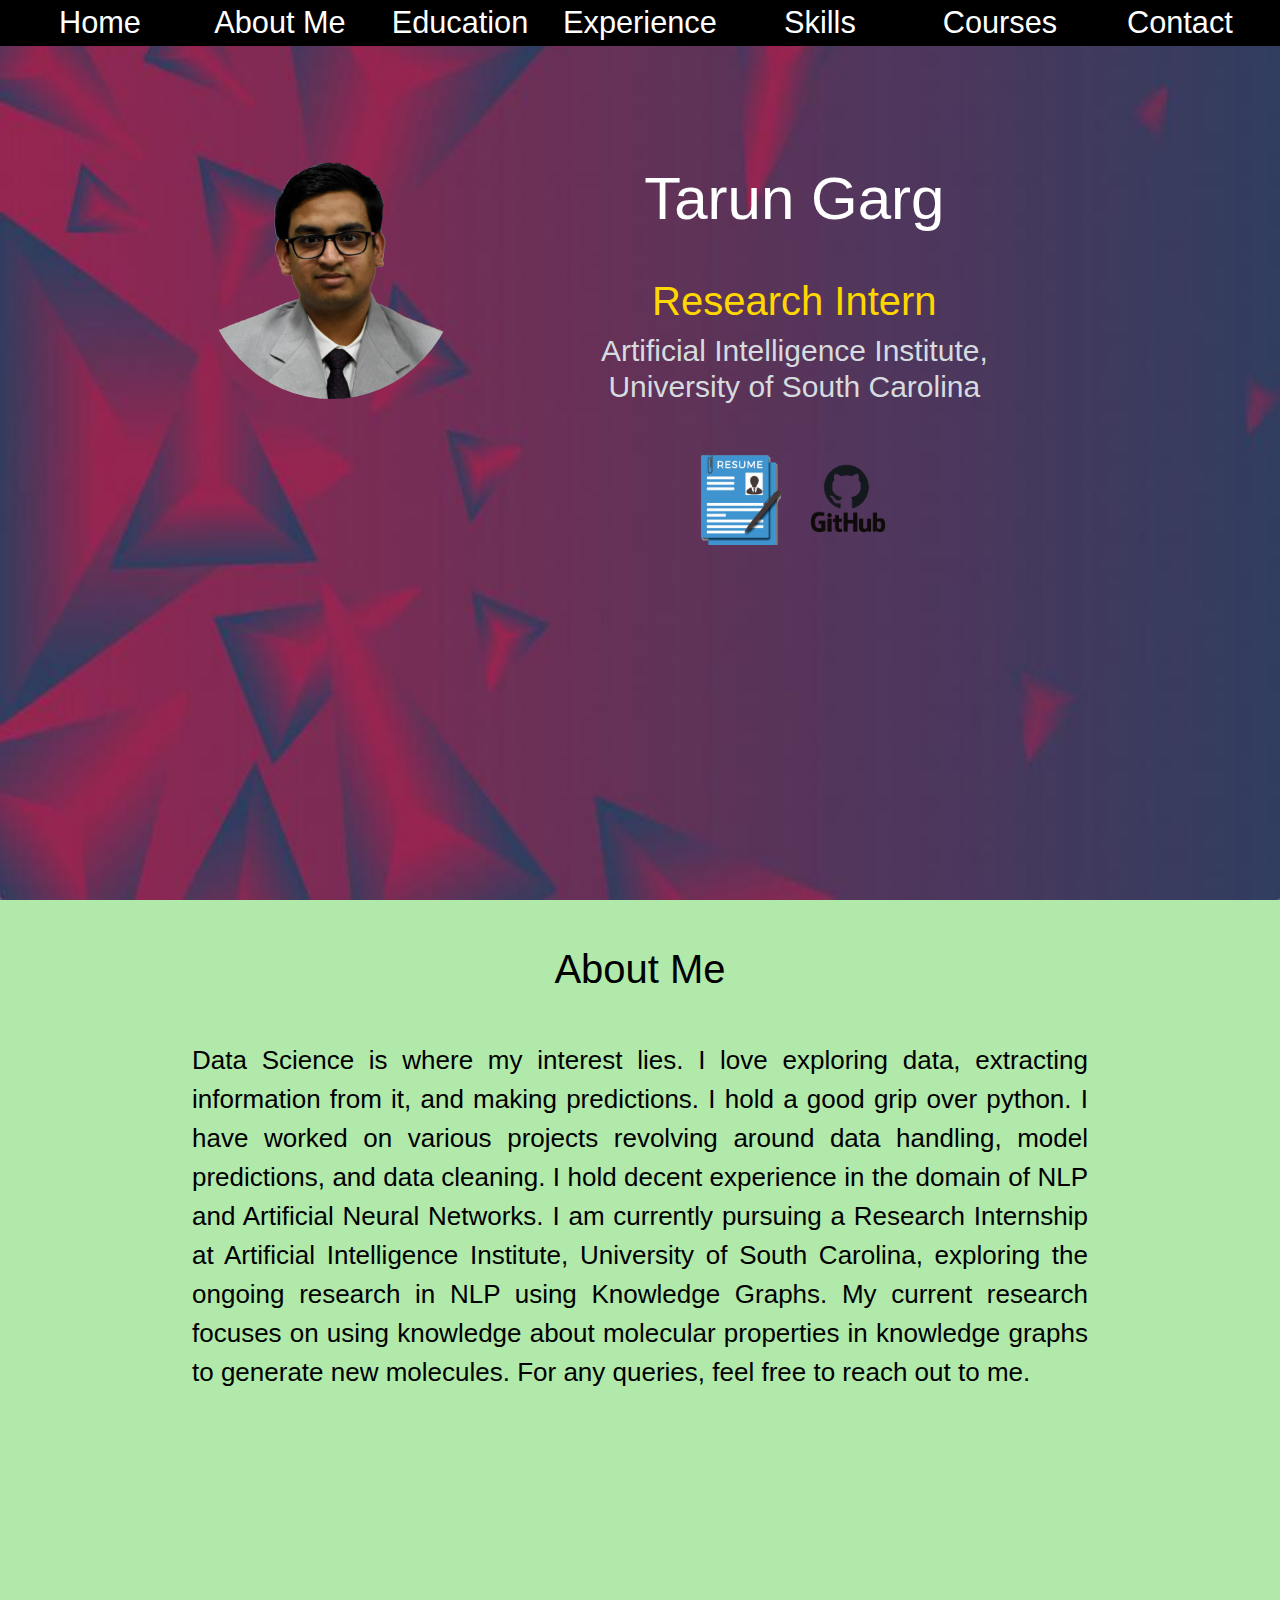
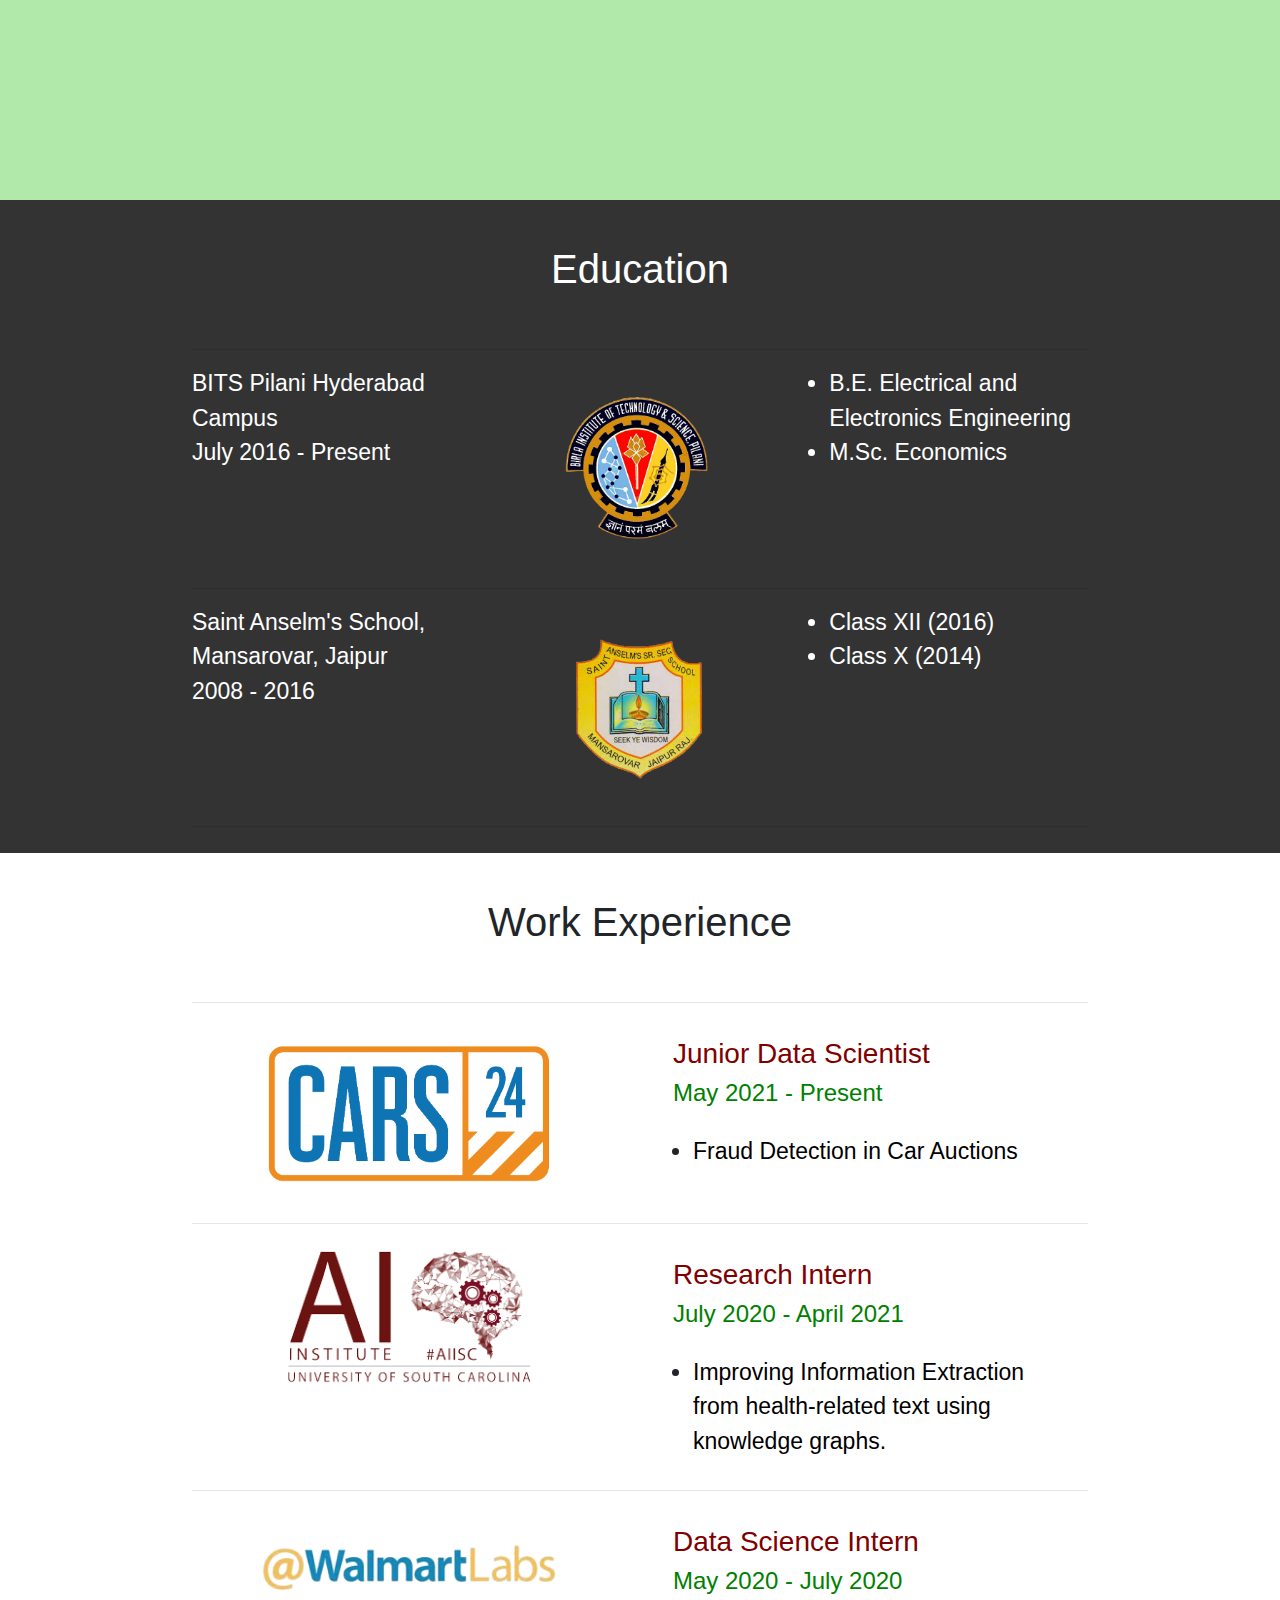
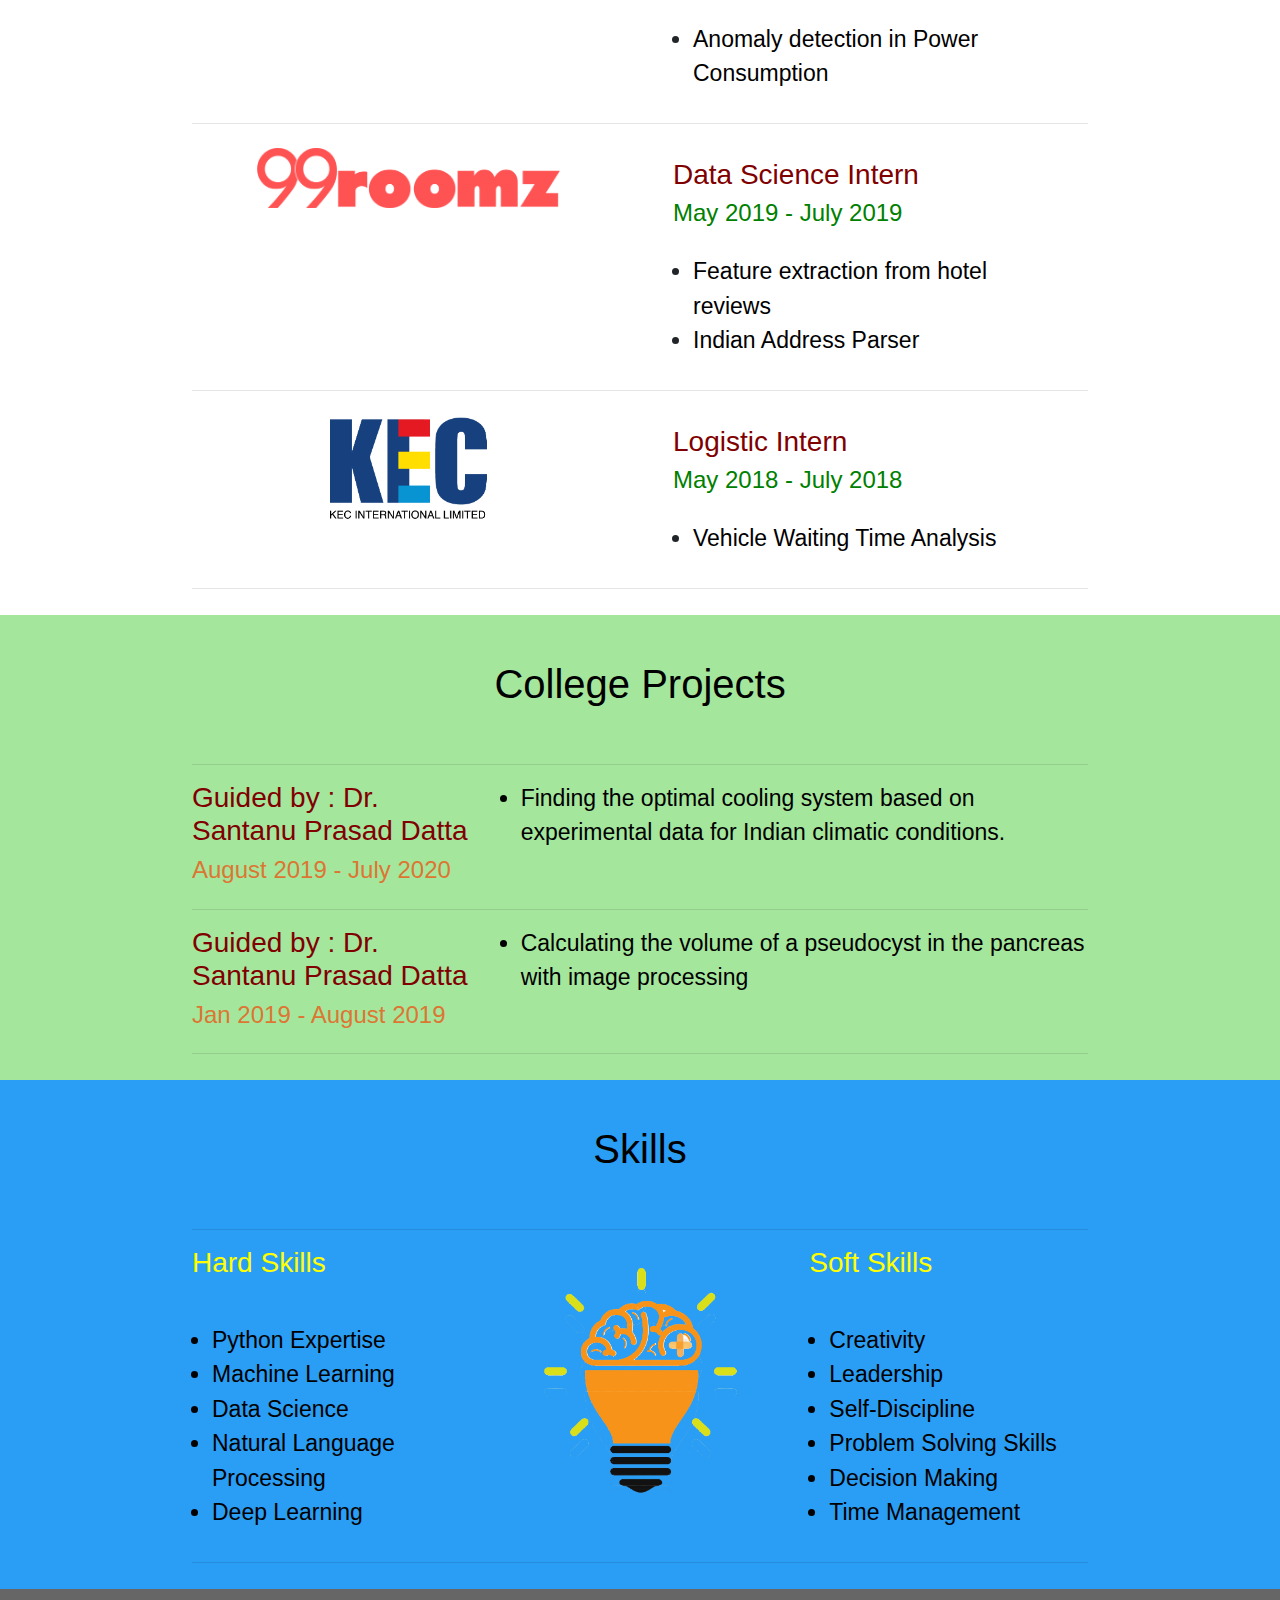
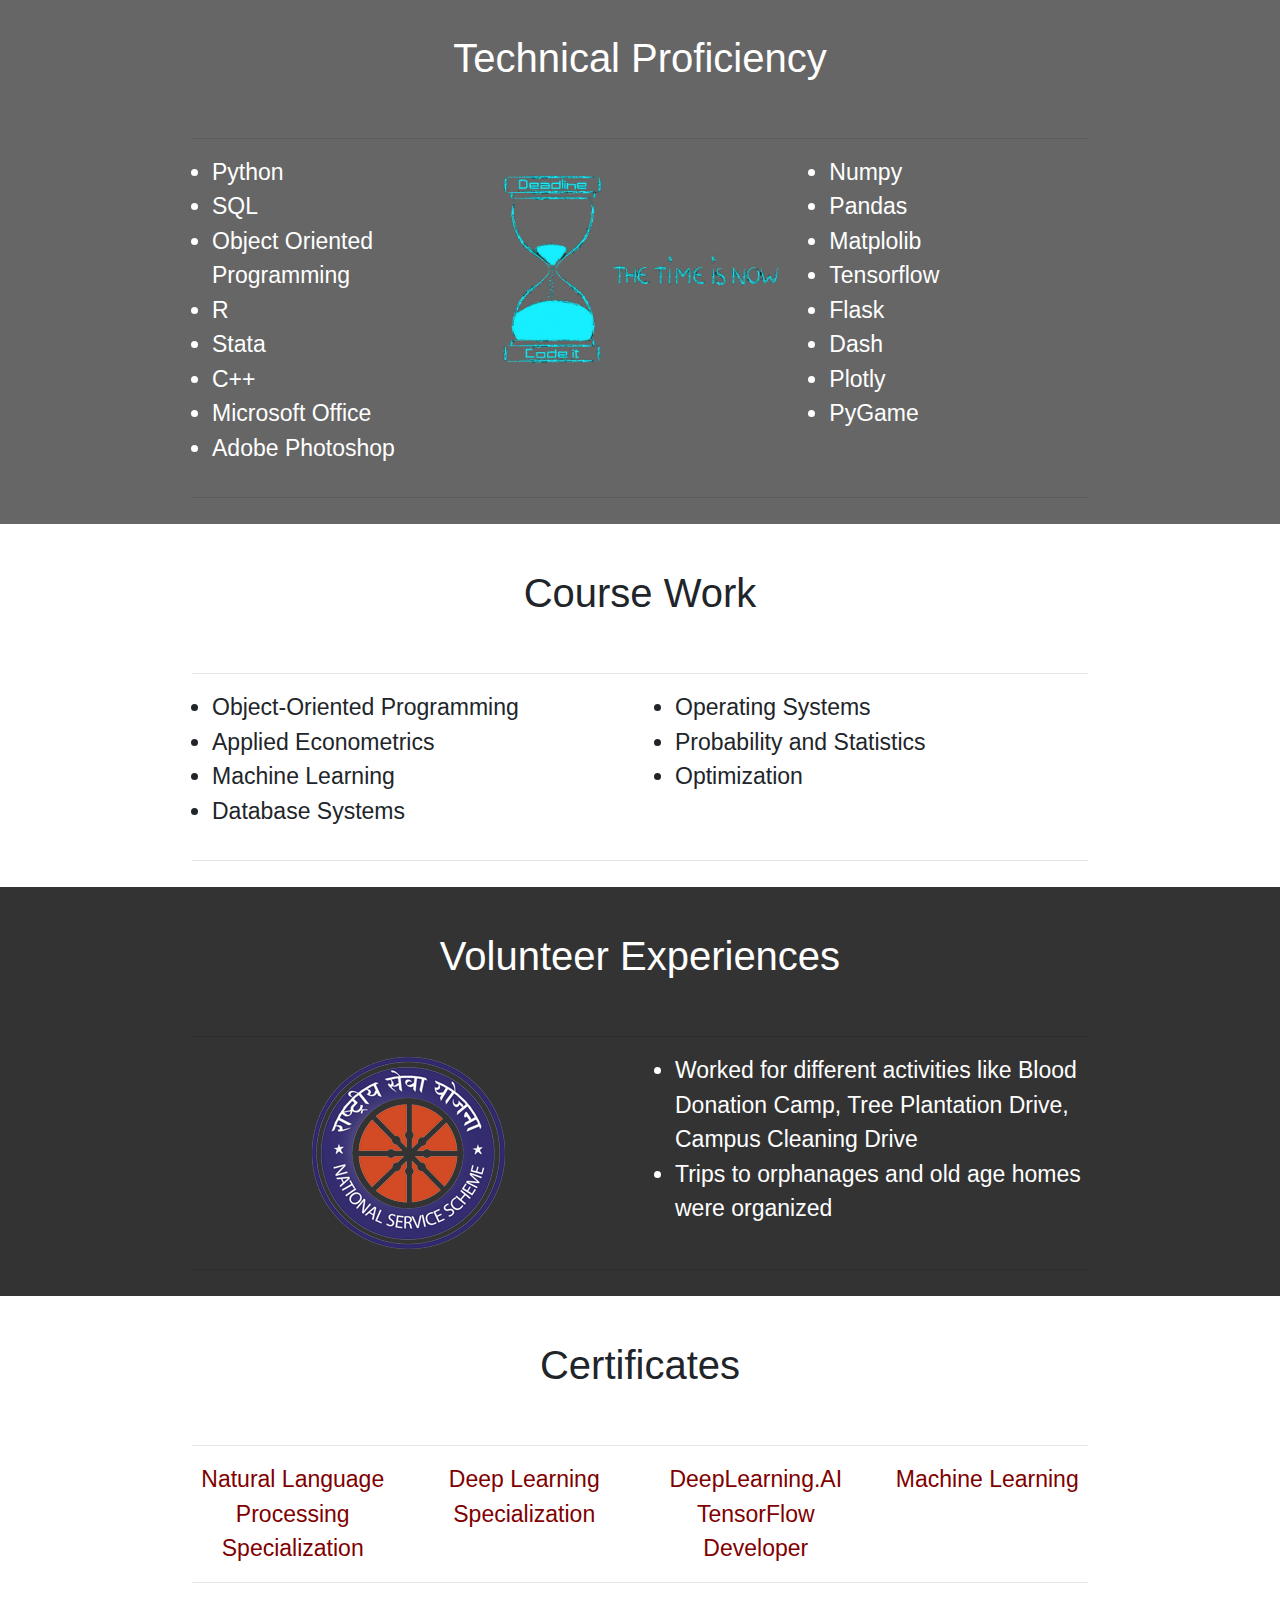
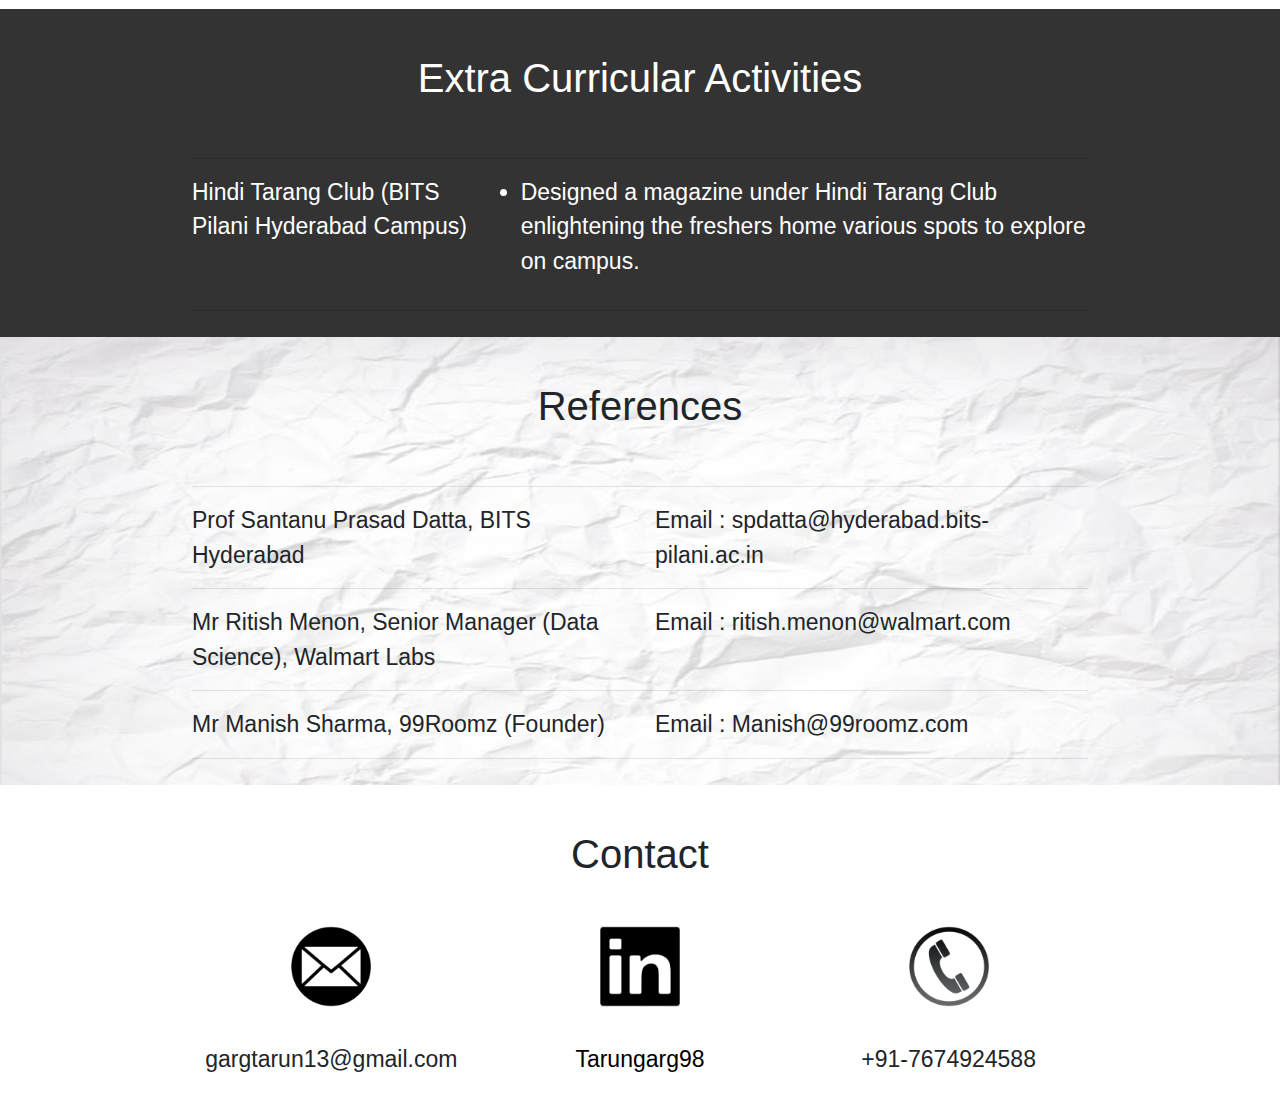
==== index.html @ 7afcd934 "Added new Job" ====
<!doctype html>
<html lang="en">
  <head>
    <!-- Required meta tags -->
<!-- Global site tag (gtag.js) - Google Analytics -->
	<script async src="https://www.googletagmanager.com/gtag/js?id=UA-173637944-1"></script>
	<script>
	  window.dataLayer = window.dataLayer || [];
	  function gtag(){dataLayer.push(arguments);}
	  gtag('js', new Date());

	  gtag('config', 'UA-173637944-1');
	</script>

    <meta charset="utf-8">
	<meta name="url" property="og:url" content="https://tarungarg98.github.io">
	<meta name="title" property="og:title" content="Tarun Garg">
	<meta name="image" property="og:image" content="https://tarungarg98.github.io/static/icon.jpg">
	<meta name="description" property="og:description" content="Personal Website of Tarun Garg">
	<meta name="type" property="og:type" content="website">
    <meta name="viewport" content="width=device-width, initial-scale=1, shrink-to-fit=no">
  <link rel="stylesheet" href="https://stackpath.bootstrapcdn.com/bootstrap/4.3.1/css/bootstrap.min.css" integrity="sha384-ggOyR0iXCbMQv3Xipma34MD+dH/1fQ784/j6cY/iJTQUOhcWr7x9JvoRxT2MZw1T" crossorigin="anonymous">
<link rel="stylesheet" href="css/style.css">
<link rel="stylesheet" href="css/sidebar.css">
<link rel="stylesheet" href="css/collapsible.css">
<link rel = "icon" type = "image/png" alt="Tarun Garg" title="Tarun Garg" href = "static/photo.png">
<title> Tarun Garg </title>
</head>
<div class="nav">
<a href="#home" onclick="closeNavMobile()">Home</a>
<a href="#about" onclick="closeNavMobile()">About Me</a>
<a href="#education" onclick="closeNavMobile()">Education</a>
<a href="#workexp" onclick="closeNavMobile()">Experience</a>
<a href="#skills" onclick="closeNavMobile()">Skills</a>
<a href="#course_work" onclick="closeNavMobile()">Courses</a>
<a href="#contact" onclick="closeNavMobile()">Contact</a>
</div>
<body>
<div id="mySidebar" class="sidebar">
  <a href="javascript:void(0)" class="closebtn" onclick="closeNav()">×</a>
<div><a href="#home" onclick="closeNavMobile()">Home</a></div>
<div><a href="#about" onclick="closeNavMobile()">About Me</a></div>
<div><a href="#education" onclick="closeNavMobile()">Education</a></div>
<div><a href="#workexp" onclick="closeNavMobile()">Experience</a></div>
<div><a href="#skills" onclick="closeNavMobile()">Skills</a></div>
<div><a href="#course_work" onclick="closeNavMobile()">Courses</a></div>
<div><a href="#contact" onclick="closeNavMobile()">Contact</a></div>
</div>
<div class="col-md-12"; style="padding:0;">
<input id="navigate" type="button" value="☰" class="openbtn" onclick="openNav()" >
<div id="main">
<div align='center'>
<div class="data home" id="home">
<div class='row'>
<div class="col-md-4" align="center">
<img src="static/photo.png"; style="width:100%; border-radius: 50%; " alt="Profile">
</div>
<div class="col-md-8" style="padding-left:20px;padding-right:20px;">
<br>
<h1>Tarun Garg</h1>
<br>
<h2>Research Intern</h2>
<h3>Artificial Intelligence Institute,<br>University of South Carolina</h3>
<div align="center" style="padding-top:20px; padding-bottom:20px;">
<a href="https://drive.google.com/file/d/1Mdv1OSIuPaHuFCK637n77w1bpdYWZIVG/view" target="_blank" title="Resume" ><img src="static/resume.png"; alt="Resume"></a>
<a href="https://github.com/Tarungarg98" target="_blank" title="Github"> <img src="static/github.png"; alt="Github"></a>

</div>
</div>
</div>
</div>
</div>
<div class="data" align="Justify" id="about">
<h1 align="center">About Me</h1>
Data Science is where my interest lies. I love exploring data, extracting information from it, and making predictions. I hold a good grip over python. I have worked on various projects revolving around data handling, model predictions, and data cleaning. I hold decent experience in the domain of NLP and Artificial Neural Networks. I am currently pursuing a Research Internship at Artificial Intelligence Institute, University of South Carolina, exploring the ongoing research in NLP using Knowledge Graphs. My current research focuses on using knowledge about molecular properties in knowledge graphs to generate new molecules. For any queries, feel free to <a href="#contact">reach out</a> to me.
</div>

<div class="data" id="education">
<h1 align="center" >Education</h1>
<hr>
<div class='row'>
<div class="col-md-4">
BITS Pilani Hyderabad Campus
<br>
July 2016 - Present
</div>
<div class="col-md-4">
<img src="static/BITS.png"; alt="BITS">

</div>
<div class="col-md-4">
<ul>
<li>B.E. Electrical and Electronics Engineering
<li>M.Sc. Economics
</ul>
</div>
</div>
<hr>
<div class='row'>
<div class="col-md-4">
Saint Anselm's School, Mansarovar, Jaipur
<br>
2008 - 2016
</div>
<div class="col-md-4">
<img src="static/anselm.png"; alt="anselm">
</div>
<div class="col-md-4">
<ul>
<li>Class XII (2016)
<li>Class X  (2014)
</ul>
</div>
</div>
<hr>
</div>
<div class="hr1"></div>
<div class="data" id="workexp">

<h1 align="center" >Work Experience</h1>
<hr>
<div class='row'>
<div class="col-md-6">
<img src="static/cars24.png" alt="cars24">
</div>
<div class="col-md-6">
<!-- <button type="button" class="collapsible"> -->
<div class="collapsible">
<h3>Junior Data Scientist</h3>
<h4>May 2021 - Present</h4>
</div>
<div class="content">
<ul>
<li><a href="fraud.html">Fraud Detection in Car Auctions</a>
</ul>
</div>
</div>
</div>
<hr>
<div class='row'>
<div class="col-md-6">
<img src="static/aiisc.png" alt="aiisc">
</div>
<div class="col-md-6">
<!-- <button type="button" class="collapsible"> -->
<div class="collapsible">
<h3>Research Intern</h3>
<h4>July 2020 - April 2021</h4>
</div>
<div class="content">
<ul>
<li><a href="research.html">Improving Information Extraction from health-related text using knowledge graphs.</a>
</ul>
</div>
</div>
</div>
<hr>
<div class='row'>
<div class="col-md-6">
<img src="static/walmart.png" alt="walmart">
</div>
<div class="col-md-6">
<!-- <button type="button" class="collapsible"> -->
<div class="collapsible">
<h3>Data Science Intern</h3>
<h4>May 2020 - July 2020</h4>
</div>
<!-- </button> -->
<div class="content">
<ul>
<li><a href="anomaly.html">Anomaly detection in Power Consumption</a>
</ul>
</div>
</div>
</div>
<hr>
<div class='row'>
<div class="col-md-6">
<img src="static/99roomz.png" alt="99roomz">
</div>
<div class="col-md-6">
<!-- <button type="button" class="collapsible"> -->
<div class="collapsible">
<h3>Data Science Intern</h3>
<h4>May 2019 - July 2019</h4>
</div>
<!-- </button> -->
<div class="content">
<ul>
<li> <a href="hotel.html">Feature extraction from hotel reviews</a>
<li> <a href="lokly.html">Indian Address Parser</a>
</ul>
</div>
</div>
</div>
<hr>
<div class='row'>
<div class="col-md-6">
<img src="static/kec.png" alt="KEC" style="padding-top:10px;padding-bottom:10px">
</div>
<div class="col-md-6">
<!-- <button type="button" class="collapsible"> -->
<div class="collapsible">
<h3>Logistic Intern</h3>
<h4>May 2018 - July 2018</h4>
</div>
<!-- </button> -->
<div class="content">
<ul>
<li><a href="kec.html">Vehicle Waiting Time Analysis</a>
</ul>
</div>
</div>
</div>
<hr>
</div>
<div class="data" id="college_projects">
<h1 align="center">College Projects</h1>
<hr>
<div class='row'>
<div class="col-md-4">
<h3>Guided by : Dr. Santanu Prasad Datta</h3>
<h4>August 2019 - July 2020<h4>
</div>
<div class="col-md-8">
<ul>
<li><a href="optimization.html">Finding the optimal cooling system based on experimental data for Indian climatic conditions.</a><br>
</ul>
</div>
</div>
<hr>
<div class='row'>
<div class="col-md-4">
<h3>Guided by : Dr. Santanu Prasad Datta</h3>
<h4>Jan 2019 - August 2019</h4>
</div>
<div class="col-md-8">
<ul>
<li><a href="image.html">Calculating the volume of a pseudocyst in the pancreas with image processing</a>
</ul>
</div>
</div>
<hr>
</div>

<div class="data" id="skills">

<h1 align="center">Skills</h1>
<hr>
<div class='row'>
<div class="col-md-4">
<h3>Hard Skills</h3>
<br>
<ul>
<li>Python Expertise
<li>Machine Learning
<li>Data Science
<li>Natural Language Processing
<li>Deep Learning
</ul>
</div>
<div class="col-md-4">
<img src="static/skill.png" alt="skills" style="padding-top:20px; padding-bottom:20px;">
</div>
<div class="col-md-4">
<h3>Soft Skills</h3>
<br>
<ul>
<li>Creativity
<li>Leadership
<li>Self-Discipline
<li>Problem Solving Skills
<li>Decision Making
<li>Time Management
</div>
</div>
<hr>
</div>
<div class="data" id="technical_proficiency">

<h1 align="center">Technical Proficiency</h1>
<hr>
<div class='row'>
<div class="col-md-4">
<ul>
<li>Python
<li>SQL
<li>Object Oriented Programming
<li>R
<li>Stata
<li>C++
<li>Microsoft Office
<li>Adobe Photoshop
</ul>
</div>
<div class="col-md-4">
<img src="static/tech.png" alt="tech" style="padding-top:20px; padding-bottom:20px;">
</div>
<div class="col-md-4">
<ul>
<li>Numpy
<li>Pandas
<li>Matplolib
<li>Tensorflow
<li>Flask
<li>Dash
<li>Plotly
<li>PyGame
</div>
</div>
<hr>
</div>
<div class="data" id="course_work">

<h1 align="center">Course Work</h1>
<hr>
<div class='row'>
<div class="col-md-6">
<ul>
<li>Object-Oriented Programming
<li>Applied Econometrics
<li>Machine Learning
<li>Database Systems
</ul>
</div>
<div class="col-md-6">
<ul>

<li>Operating Systems
<li>Probability and Statistics
<li>Optimization
</div>
</div>
<hr>
</div>
<div class="data"  id="volunteer">
<h1 align="center">Volunteer Experiences</h1>
<hr>
<div class='row'>
<div class="col-md-6" align="center">
<img src="static/nss.png" alt="nss" style="width:200px;">
</div>
<div class="col-md-6">
<ul>
<li>Worked for different activities like Blood Donation Camp, Tree Plantation Drive, Campus Cleaning Drive
<li>Trips to orphanages and old age homes were organized
</div>
</div>
<hr>
</div>

<div class="data" align="center" id="certificates">

<h1>Certificates</h1>
<hr>
<div class='row'>
<div class="col-md-3">
<a href="https://www.coursera.org/account/accomplishments/specialization/QQ6YSCUQ7A6H" target="_blank">Natural Language Processing Specialization</a>
</div>
<div class="col-md-3">
<a href="https://www.coursera.org/account/accomplishments/specialization/M3YXH4QVP7DC" target="_blank">Deep Learning Specialization</a>
</div>
<div class="col-md-3">
<a href="https://www.coursera.org/account/accomplishments/specialization/EPYDJB2KLV6R" target="_blank">DeepLearning.AI TensorFlow Developer</a>
</div>
<div class="col-md-3">
<a href="https://www.coursera.org/account/accomplishments/records/ANMCUMCPPYD8" target="_blank">Machine Learning</a>
</div>
</div>
<hr>
</div>
<div class="data"  id="extra_cur">

<h1 align="center">Extra Curricular Activities</h1>
<hr>
<div class='row'>
<div class="col-md-4">
Hindi Tarang Club (BITS Pilani Hyderabad Campus)
</div>
<div class="col-md-8">
<ul>
<li>Designed a magazine under Hindi Tarang Club enlightening the freshers home various spots to explore on campus.
</div>
</div>
<hr>
</div>
<div class="hr1"></div>
<div class="data"  id="references">

<h1 align="center">References</h1>
<hr>
<div class='row'>
<div class="col-md-6">
Prof Santanu Prasad Datta, BITS Hyderabad
</div>
<div class="col-md-6">
Email : spdatta@hyderabad.bits-pilani.ac.in
</div>
</div>
<hr>
<div class='row'>
<div class="col-md-6">
Mr Ritish Menon, Senior Manager (Data Science), Walmart Labs
</div>
<div class="col-md-6">
Email : ritish.menon@walmart.com
</div>
</div>
<hr>
<div class='row'>
<div class="col-md-6">
Mr Manish Sharma, 99Roomz (Founder)
</div>
<div class="col-md-6">
Email : Manish@99roomz.com
</div>
</div>
<!-- </div> -->
<hr>
</div>
<div class="data" align="center" id="contact">

<h1>Contact</h1>
<div class="row">
<div class="col-md-4">
<img src="static/email.png">
<br><br>
gargtarun13@gmail.com
</div>
<div class="col-md-4">
<a href="https://www.linkedin.com/in/tarungarg98/" title="LinkedIn" target="_blank"> <img src="static/linkedin.png"; alt="Linkedin">
<br><br>
Tarungarg98</a>
</div>
<div class="col-md-4">
<img src="static/phone.png">
<br><br>
+91-7674924588
</div>

<hr>
</div>
</div>
</div>
</div>
</body>

</html>

 <script src="js/side.js"></script>
---- css/style.css ----
@media screen and (min-width: 768px) {
  body{
    font-size: 23px;
  }
	  img
	  {
		width:100%;
		margin:auto;
		padding:auto;

	  }

  
	#workexp img{
		width:70%;
	  display: block;
	  margin-left: auto;
	  margin-right: auto;
	  padding-top:2%;
	  padding-bottom:2%;
	}

	 .data{
		 padding-left:15vw;
		 padding-right:15vw;
 		padding-top:10vh;
		padding-bottom:10vh;
	 }
	#education img{
		width:80%;
		max-width:150px;
	  display: block;
	  margin-left: auto;
	  margin-right: auto;
	  padding-top:10%;
	  padding-bottom:10%;

	  }

	.home h1{
		font-size:60px;
	}
	.home h2{
		font-size:40px;
	}
	.home h3{
		font-size:30px;
	}
	.details{
		padding:20px;
	}
	 #hotel
	 {
	 padding:10vh 20vw 10vh 20vw;
	 }
	 #kec
	 {
	 padding:10vh 20vw 10vh 20vw;
	 }
	 #optimization
	 {
	 padding:10vh 20vw 10vh 20vw;
	 }
	 #research
	 {
	 padding:10vh 20vw 10vh 20vw;
	 }

	 #lokly
	 {
	 padding:10vh 20vw 10vh 20vw;
	 }
	 #anomaly
	 {
	 padding:10vh 20vw 10vh 20vw;

	 }
	 #image
	 {
	 padding:10vh 20vw 10vh 20vw;
	 }
  
	.nav {
		/* display: flex; */
		position: fixed;
		top: 0;
		z-index: 99;
		right: 0;
		/* height:30px; */
			/* display: inline-block; */
		left: 0;
		color:black;
		/* justify-content: center; */
		/* align-items: center; */
		text-align: center;
		/* line-height: 50px; */
		background-color: black;
		padding-left:10px;
		padding-right:10px;
	}

	.nav * {
		display: inline-block;
		height: 100%;
		font-size:2.4vw;
	  justify-content: space-evenly;
	}
	
	.nav a{
		width:14.285%;
	}
	
	img:hover{
		transform:scale(1.3);
		z-index:2;
	}
	#technical_proficiency img:hover{
		transform:scale(1);
		z-index:2;
	}
	#lokly img{
		padding-top:20px;
		padding-bottom:20px;
	}
	#anomaly img{
		padding-top:20px;
		padding-bottom:20px;
	}
	 .number{
		background: rgba(72, 3, 84,0.5);
		padding:0;
		padding-top:40px;
		padding-bottom:50px;
		color:white;
		margin-bottom:10px;
		font-size:20px;
	}
	.number:hover{
		transform:scale(1.5);
		z-index:2;
	}
	#contact{
		   margin: auto;
		   padding-bottom:40px;

	}
	#about{
		font-size:26px;
	}
	h1{
		padding-bottom:40px;
	}
	.home h1{
		padding-bottom:0px;

	}

}
@media screen and (max-width: 767px) {
	#lokly
	{
		margin-left:20px;
		margin-right:20px;
	}
	#anomaly
	{
		margin-left:20px;
		margin-right:20px;
	}
	#hotel
	{
		margin-left:20px;
		margin-right:20px;
	}
	#kec
	{
		margin-left:20px;
		margin-right:20px;
	}
	#optimization
	{
		margin-left:20px;
		margin-right:20px;
	}
	#research
	{
		margin-left:20px;
		margin-right:20px;
	}
	#image
	{
		margin-left:20px;
		margin-right:20px;
	}

  body{
    font-size: 18px;
  }
.nav{
		display:none;
}
  .data{
	padding-left:20px;
	padding-right:20px;
  }	  
  h1
  {
	  font-size:30px;

  }

	  img
	  {
				width:100%;
		  /* display: block; */
		  padding:10px;

	  }

  #workexp img{
		width:60%;
	  display: block;
	  margin-left: auto;
	  margin-right: auto;
	  /* padding-top:10%; */
	  /* padding-bottom:10%; */
	}
	#education img{
		width:40%;
	  display: block;
	  margin-left: auto;
	  margin-right: auto;
	  padding-top:10%;
	  padding-bottom:10%;

	  }

  	.home h1{
		font-size:50px;
	}

	#lokly img{
		display:none;
	}
	#anomaly img{
		display:none;
	}
	 .number{
		display:none;
	}
  }
	
img {
		margin:auto;
		padding:auto;

}
body {
  text-align:left;
	padding-top:20px;
    padding:0px;
  display: flex;
	background-size: 100% 100%;
	background-image:url("../static/bg1.png");
	background-repeat: no-repeat;
  background-attachment: fixed;

	}
	

.data
{

	background: rgba(255, 255, 255, 0.3); 
	padding-top:45px; 
	padding-bottom:10px; 
	background-size: 100% 100%;
	background-repeat: no-repeat;

 
	}

.home
	{	
	min-height:100vh;
	height:100%;
	background-image:url("../static/background.png");
	color:white;
	width:100%;
	padding-top:10%;
	}
.home img{
	width:100px;
	padding-left:10px;
	padding-right:10px;
	padding-top:20px;
	}

#technical_proficiency
{
	background: rgba(0, 0,0, 0.6); 

	color:white;
}

#education
{
	background: rgba(0, 0,0, 0.8); 
	color:white;
}
#skills
{
	background: rgba(42, 157,244, 1); 

	color:black;
}
#volunteer
{
	background: rgba(0, 0,0, 0.8); 
	color:white;
}
#extra_cur
{
	background: rgba(0, 0,0, 0.8); 
	color:white;
}

#course_projects
{

	color:black;
}
#college_projects
{
	background: rgba(143, 224, 132, 0.8); 
	color:black;
}
#workexp h3{
	color:#800000;
}
#workexp h4{
	color:green;
}
.home h2{
	color:gold;
}
.home h3{
	color:#d6dbdf;
}
#college_projects h3{
	color:#800000;
}
#college_projects h4{
	color:  #dc7633 ;
}
#skills h3{
	color:yellow;
}
#college_projects h4{
	color:  #dc7633 ;
}

#references
{
		background-image:url("../static/references.png");

}

#about
{
	min-height:100vh;
	height:100%;
	background: rgba(143, 224, 132, 0.7); 
	color:black;
	padding-bottom:20px;
}


#contact img{
	width:100px;
	padding-left:10px;
	padding-right:10px;
}
#contact a:link{
color:black}
#contact a:visited{
color:black}
#workexp a:link{
color:black}
#workexp a:visited{
color:black}
#college_projects a:link{
color:black}
#college_projects a:visited{
color:black}
#certificates a:link{
color:#800000}
#certificates a:visited{
color:#800000}

#about a:link{
color:black}
#about a:visited{
color:black}

.nav a:link{
color:white}
.nav a:visited{
color:white}
.nav a:hover{
	color:black;
	background-color: white;
}
	

ul{
	margin-left:10px;
	padding-left:10px;
}
---- css/sidebar.css ----
.sidebar {
  width: 0;
  height: 100%;
  position: fixed;
  z-index: 2;
  top: 0;
  left: 0;
  background-color: #111;
  overflow-x: hidden;
  transition: 0.5s;
  padding-top: 60px;
}

.sidebar a {
  padding: 8px 8px 8px 32px;
  text-decoration: none;
  font-size: 25px;
  color: #818181;
  display: block;
  transition: 0.1s;
}

.sidebar a:hover {
  color: #f1f1f1;
}

.sidebar .closebtn {
  position: absolute;
  top: 0;
  right: 25px;
  font-size: 36px;
  margin-left: 50px;
}

.openbtn {
  cursor: pointer;
  background-color: #111;
  color: white;
  z-index:1;
  border: none;
  position:fixed;
}

.openbtn:hover {
  background-color: #444;
}

@media screen and (min-width: 768px) {
    .openbtn {
      font-size: 20px;
  padding: 10px 15px;
  display:none;


      }
}   
    
    
    
@media screen and (max-width: 767px) {
    .openbtn {
      font-size: 30px;
    padding: 0px 15px;

    }
}
---- css/collapsible.css ----
.collapsible {
  background-color: Transparent;
  /* color: white; */
  /* cursor: pointer; */
  padding: 18px;
  width: 100%;
  border: none;
  text-align: left;
  outline: none;
  font-size: 15px;
}

/* .active, .collapsible:hover { */
  /* background-color: rgba(143, 224, 132, 0.2); */
/* } */

.collapsible:after {
  /* content: '\002B'; */
  /* color: white; */
  font-weight: bold;
  float: right;
  margin-left: 5px;
}

.active:after {
  content: "\2212";
}

.content {
  background-color: Transparent;

  padding: 0 18px;
  overflow: hidden;
  transition: max-height 0.2s ease-out;
  /* max-height: 0; */
}
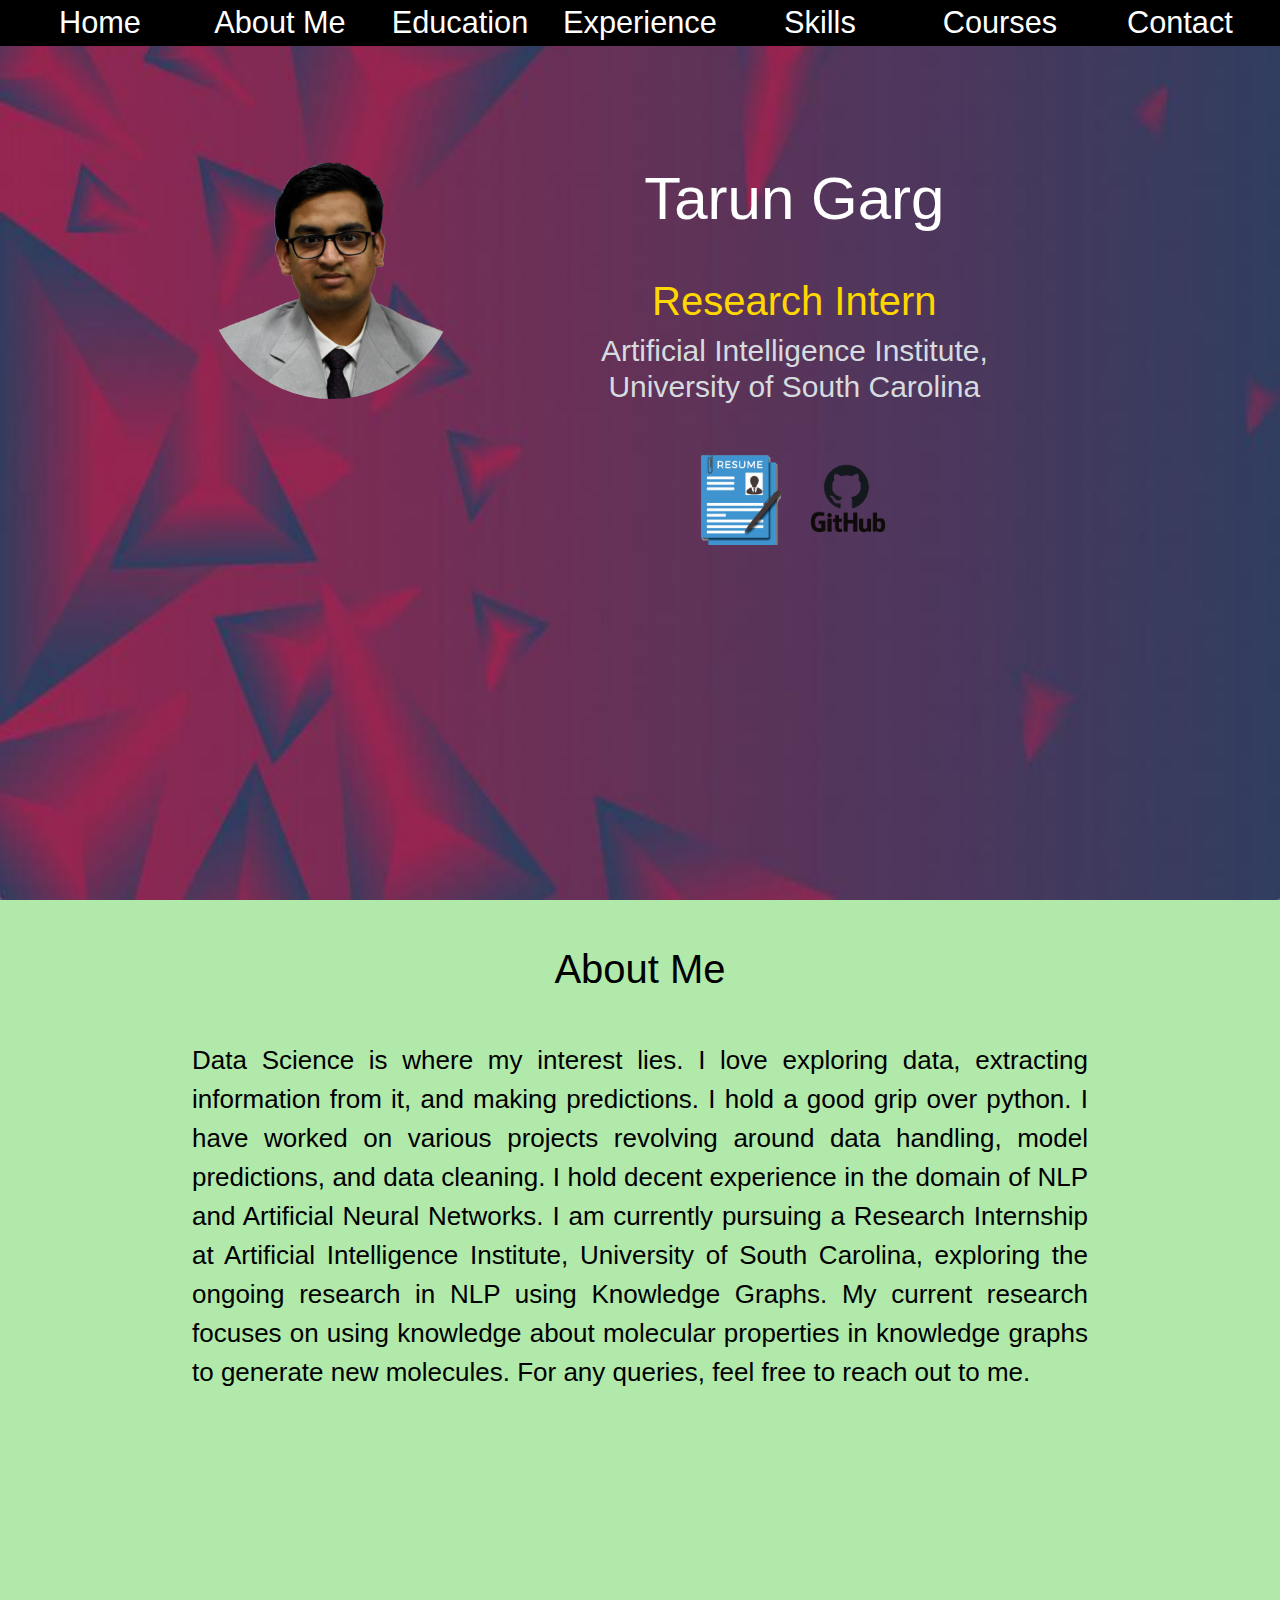
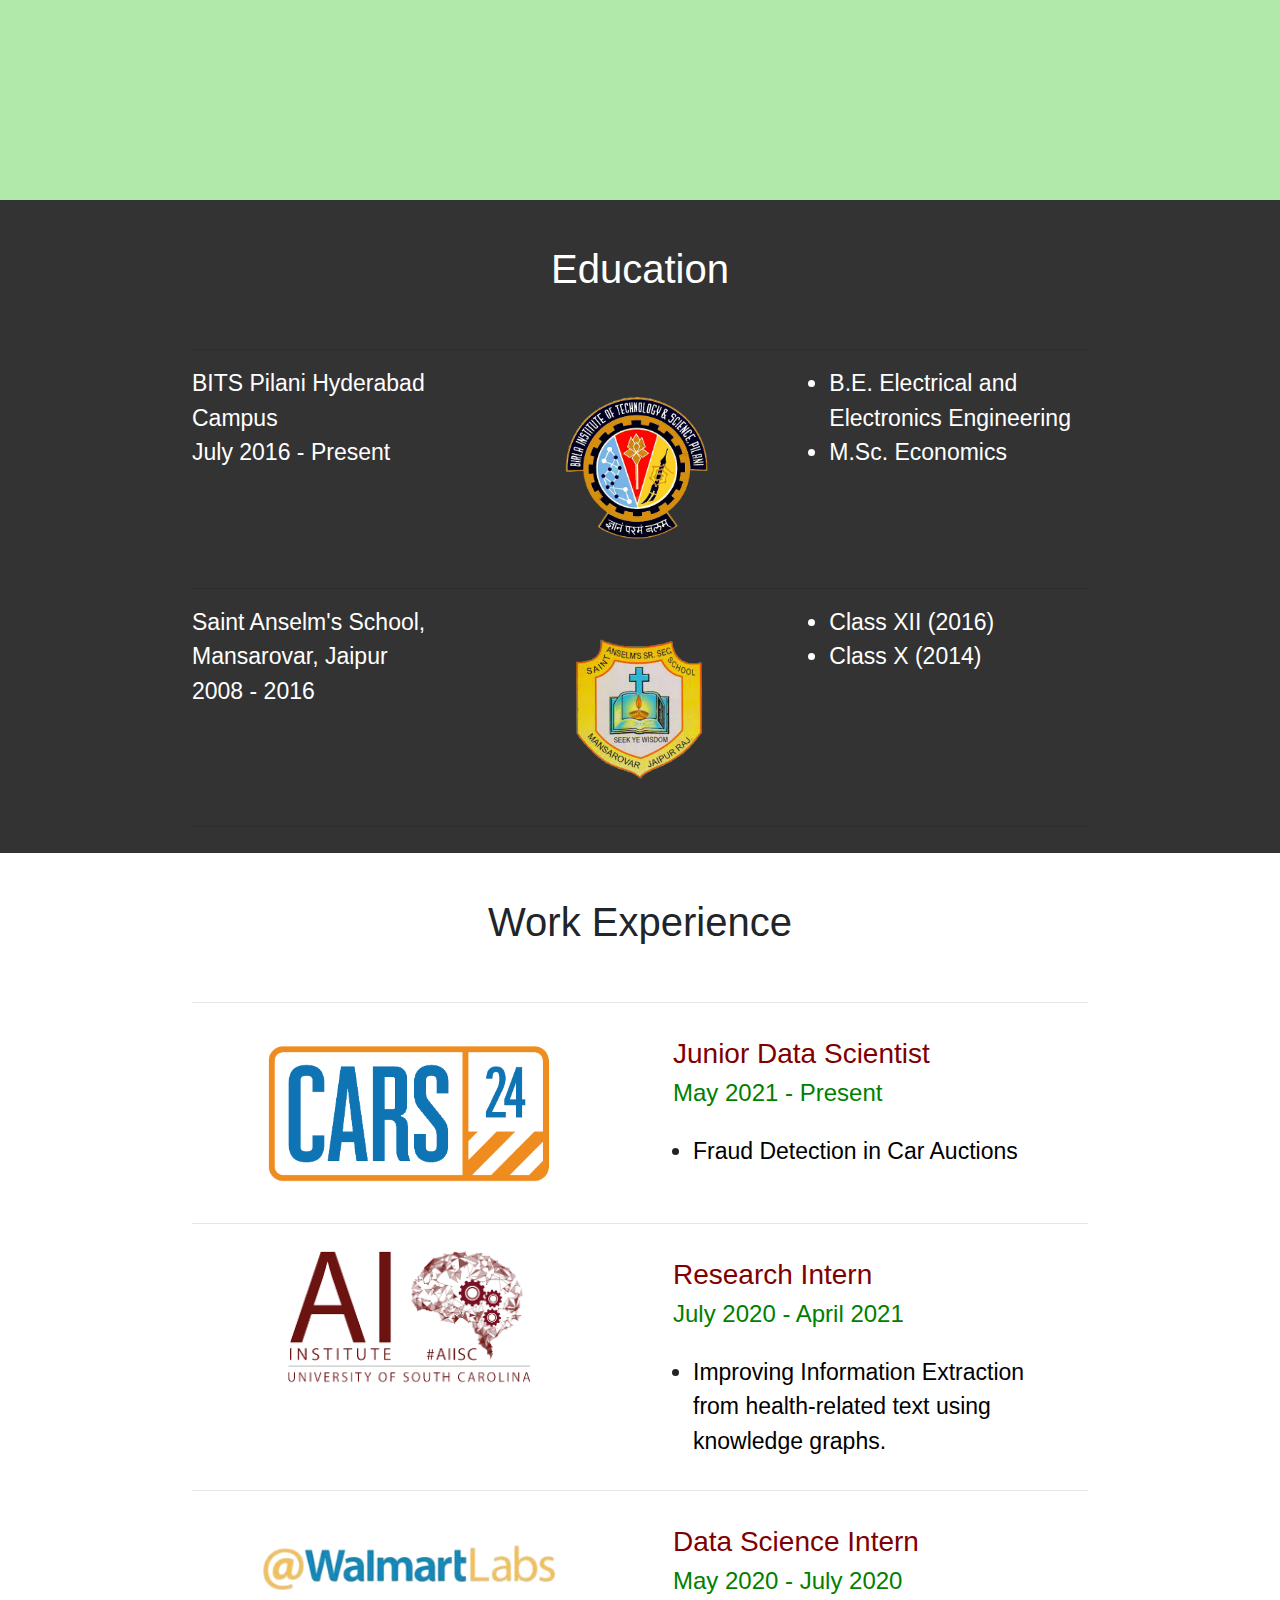
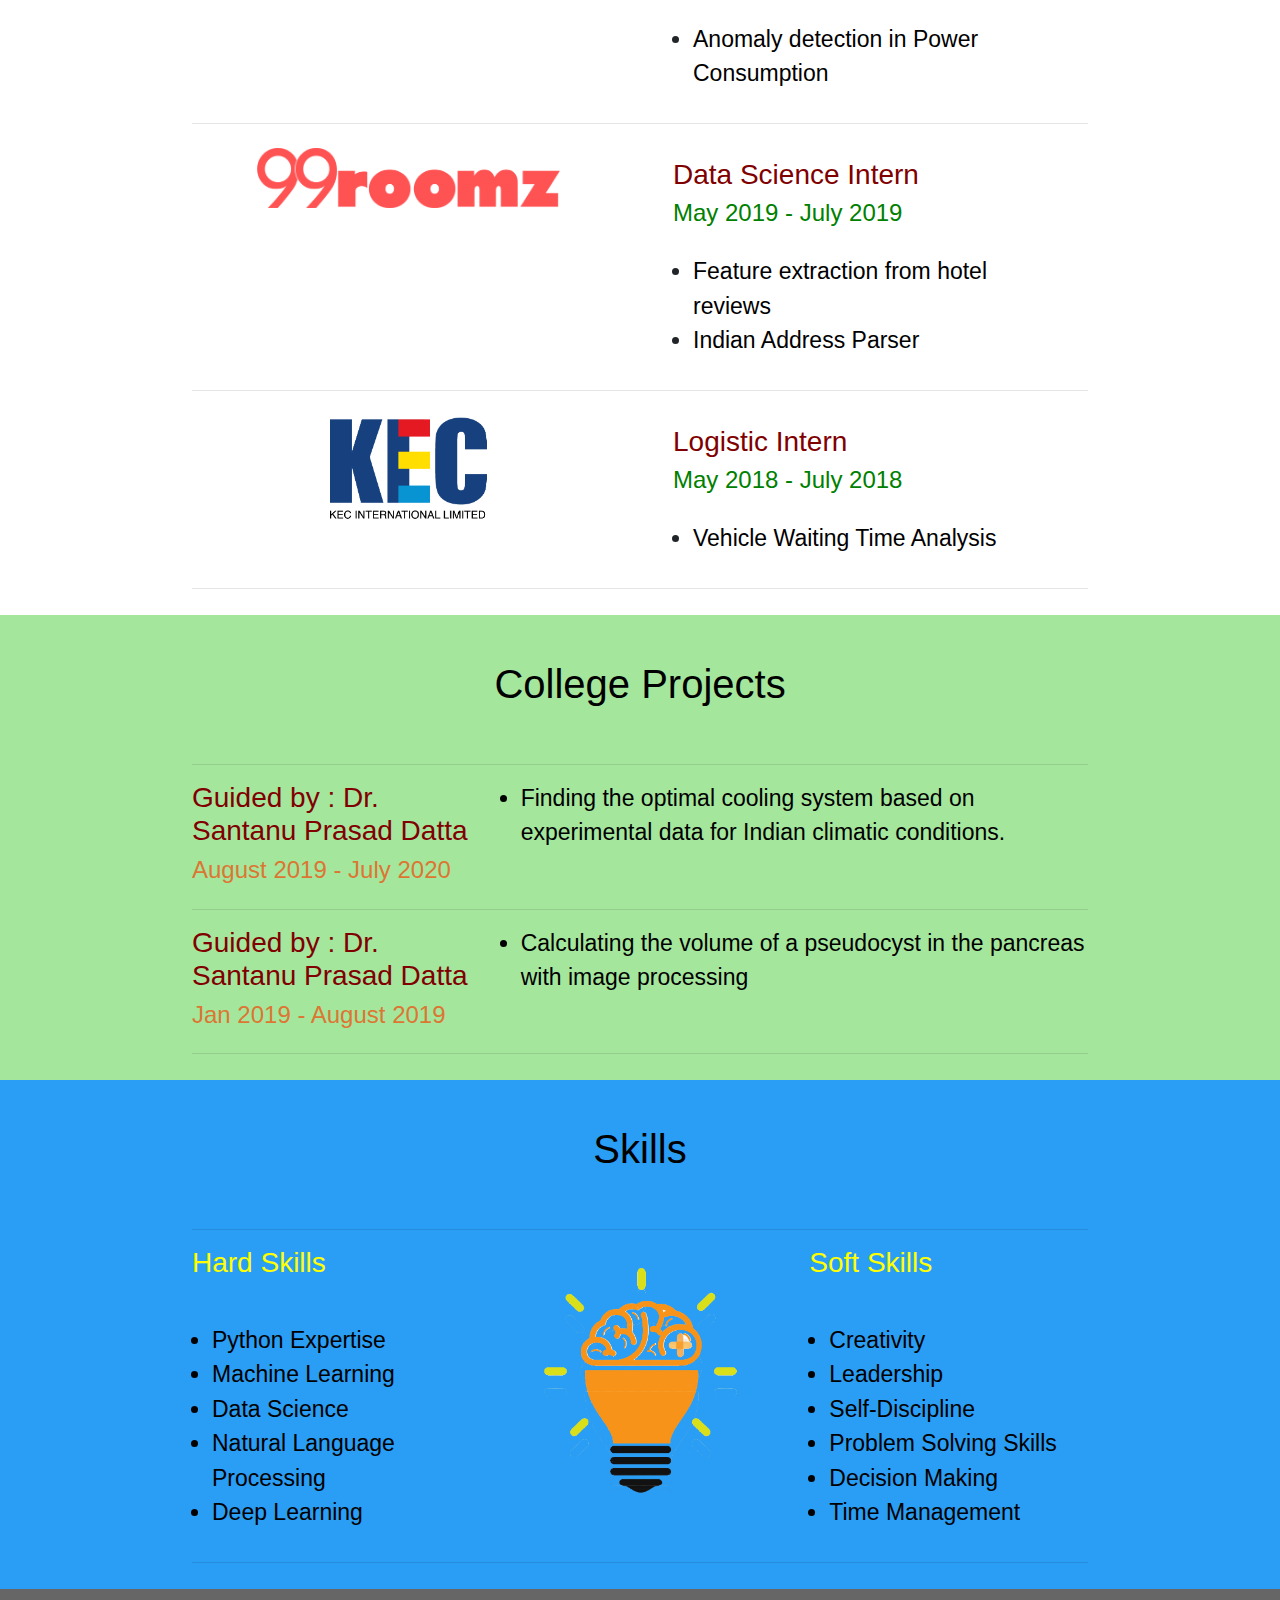
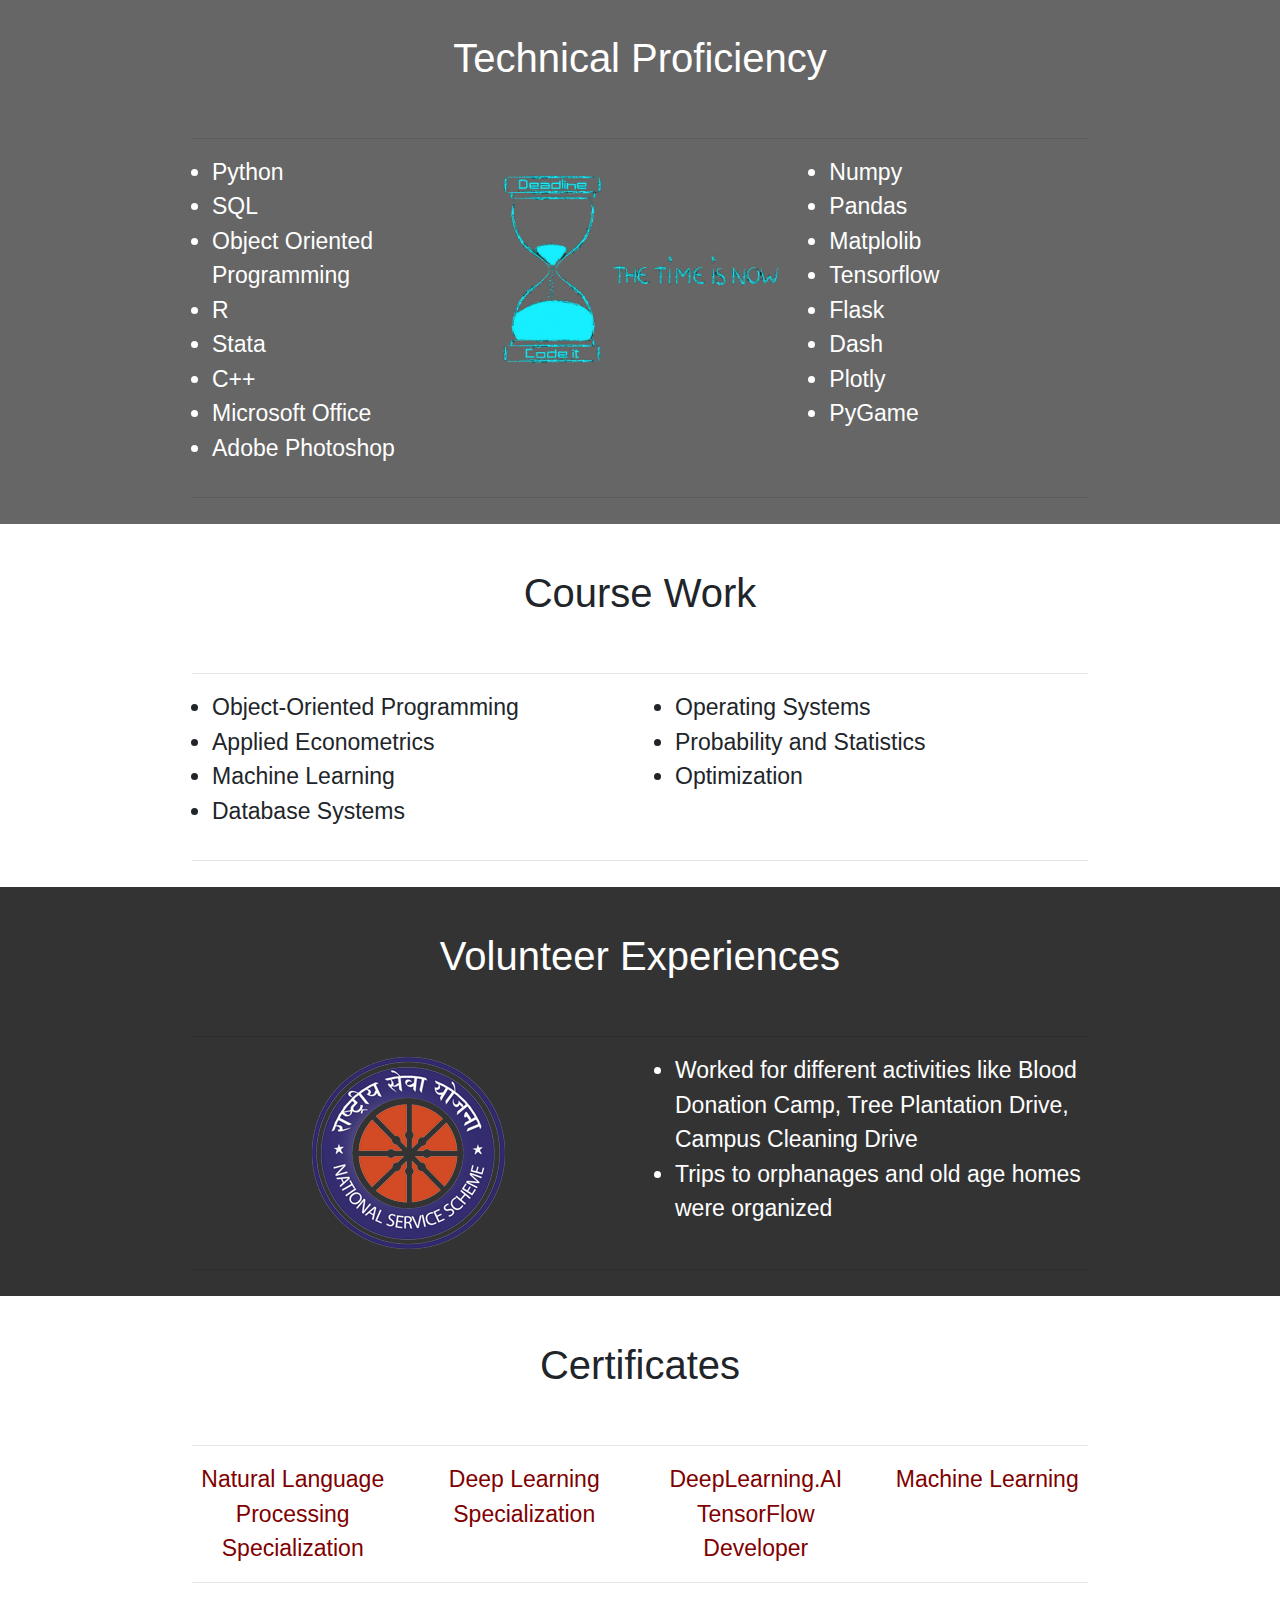
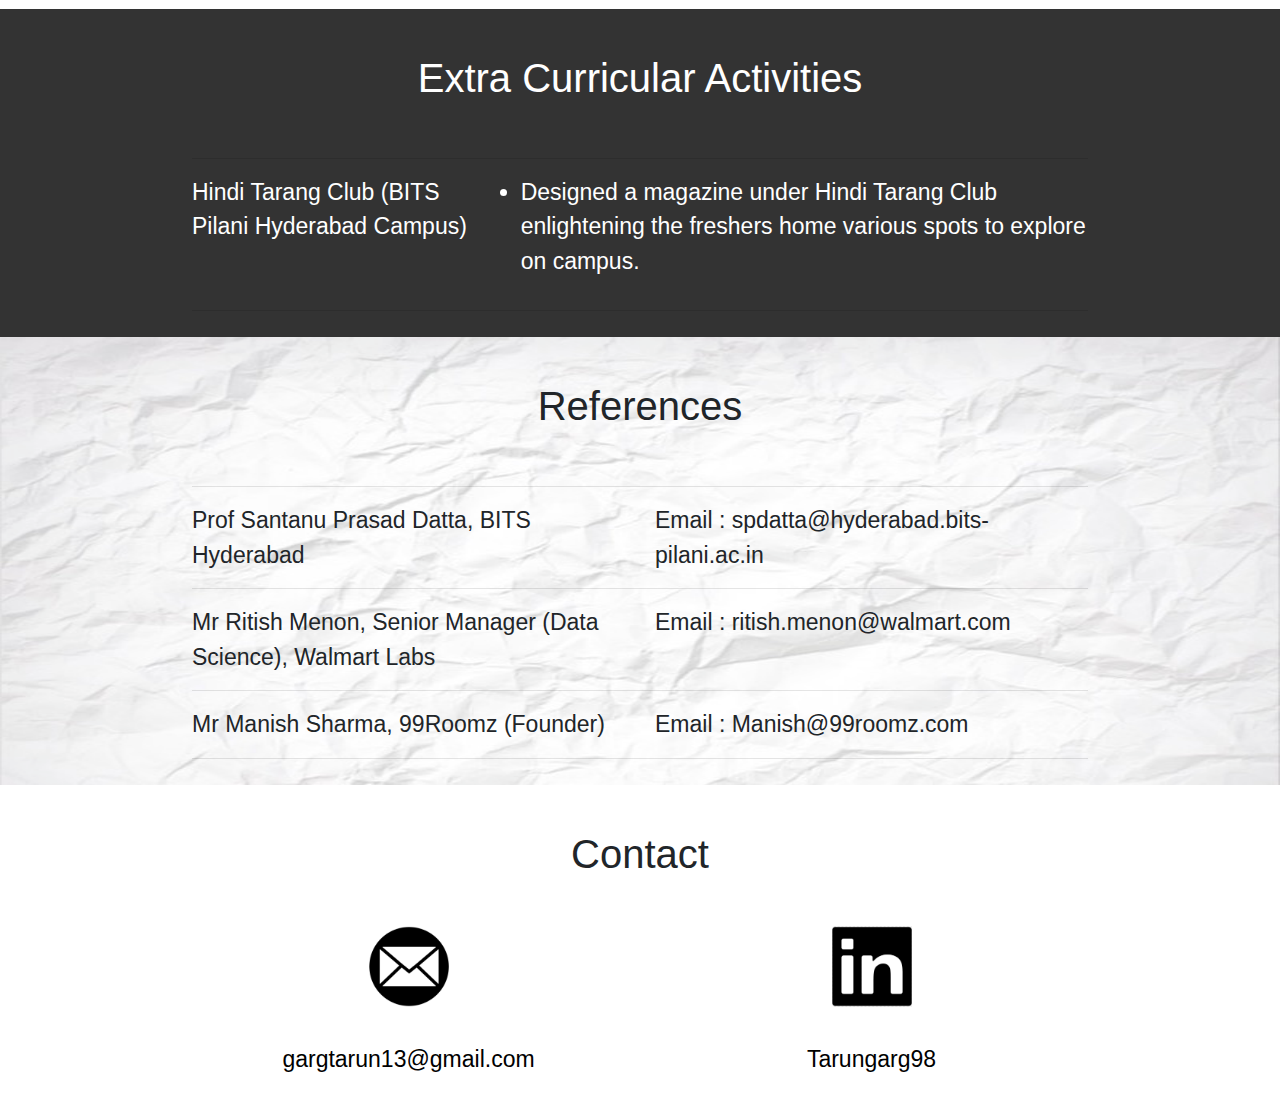
==== commit 8f91cc70: "Updated Contacts" ====
--- a/index.html
+++ b/index.html
@@ -422,21 +422,21 @@
 
 <h1>Contact</h1>
 <div class="row">
-<div class="col-md-4">
+<div class="col-md-6">
+<a href="https://mail.google.com/mail/?view=cm&fs=1&to=gargtarun13@gmail.com" title="Mail" target="_blank"> 
 <img src="static/email.png">
 <br><br>
-gargtarun13@gmail.com
-</div>
-<div class="col-md-4">
+gargtarun13@gmail.com</a>
+</div>
+<div class="col-md-6">
 <a href="https://www.linkedin.com/in/tarungarg98/" title="LinkedIn" target="_blank"> <img src="static/linkedin.png"; alt="Linkedin">
 <br><br>
 Tarungarg98</a>
 </div>
-<div class="col-md-4">
-<img src="static/phone.png">
-<br><br>
-+91-7674924588
-</div>
+<!-- <div class="col-md-4"> -->
+<!-- <img src="static/phone.png"> -->
+<!-- <br><br> -->
+<!-- </div> -->
 
 <hr>
 </div>
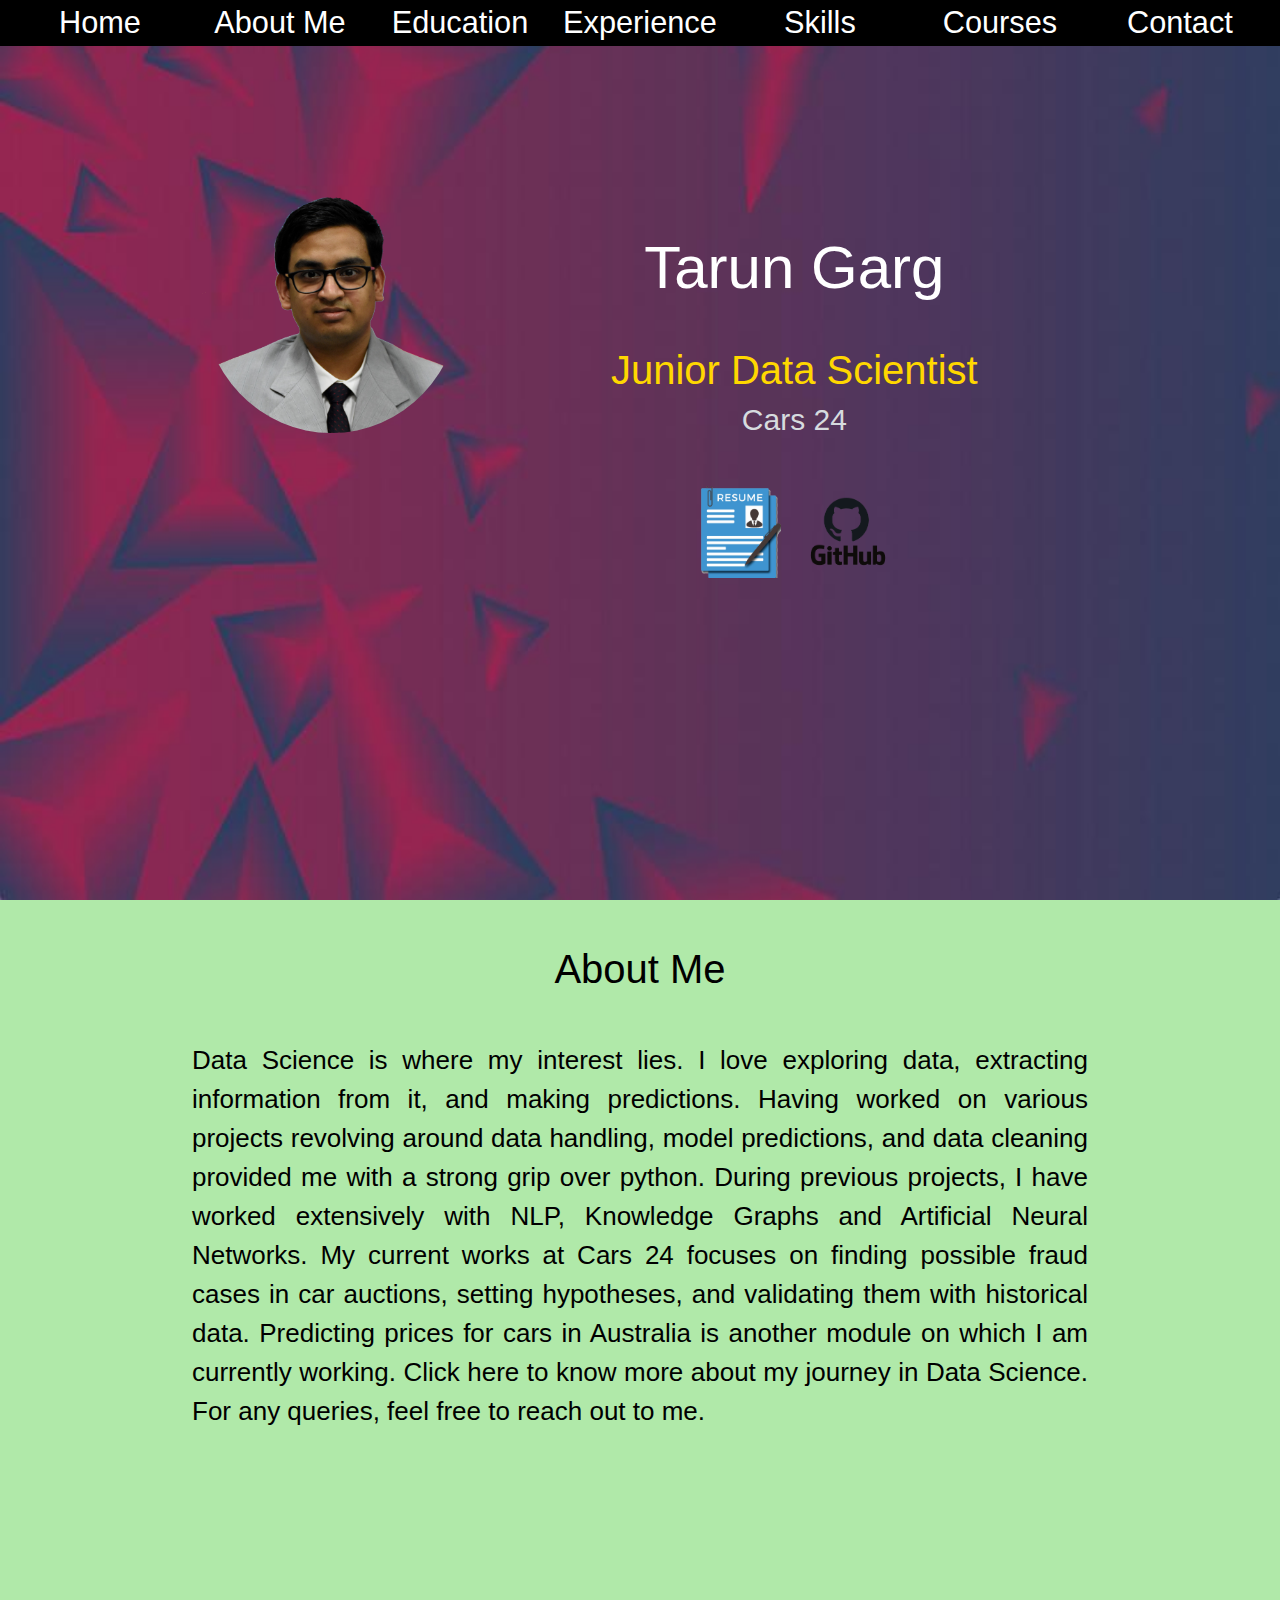
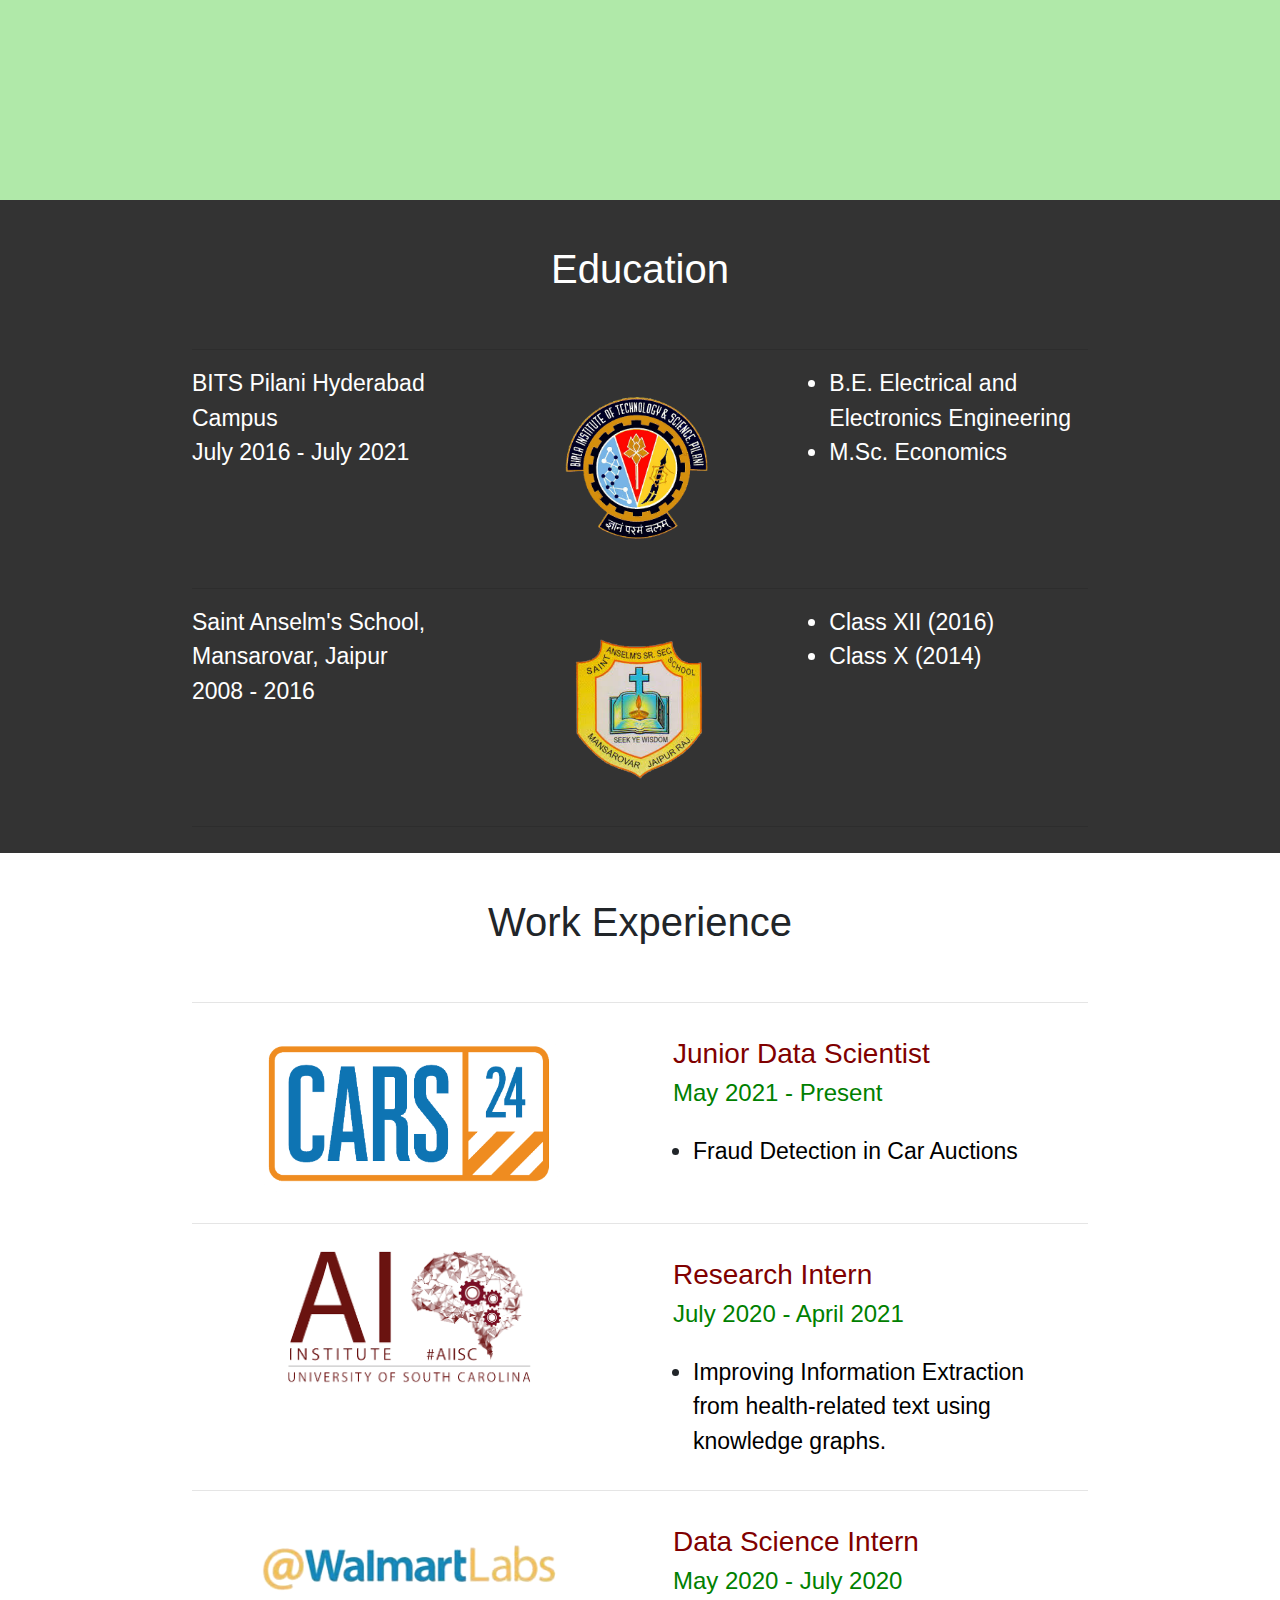
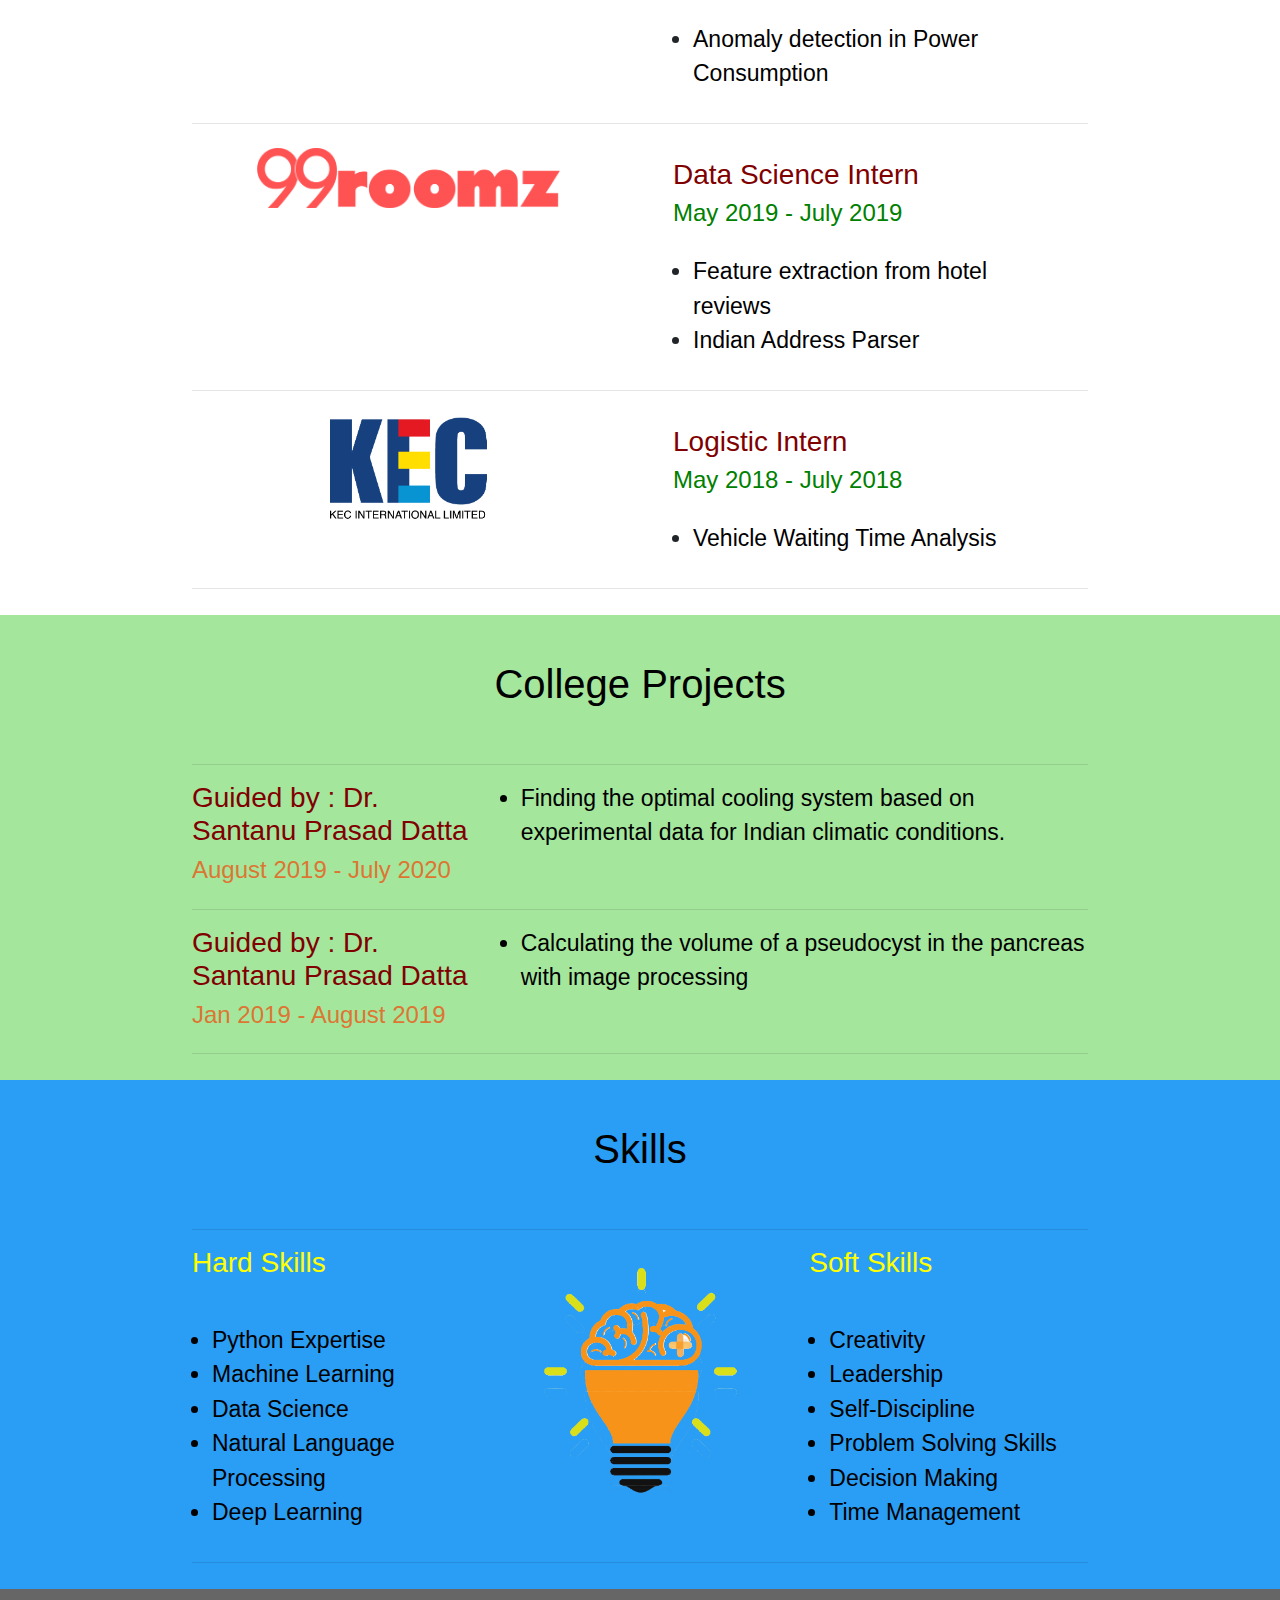
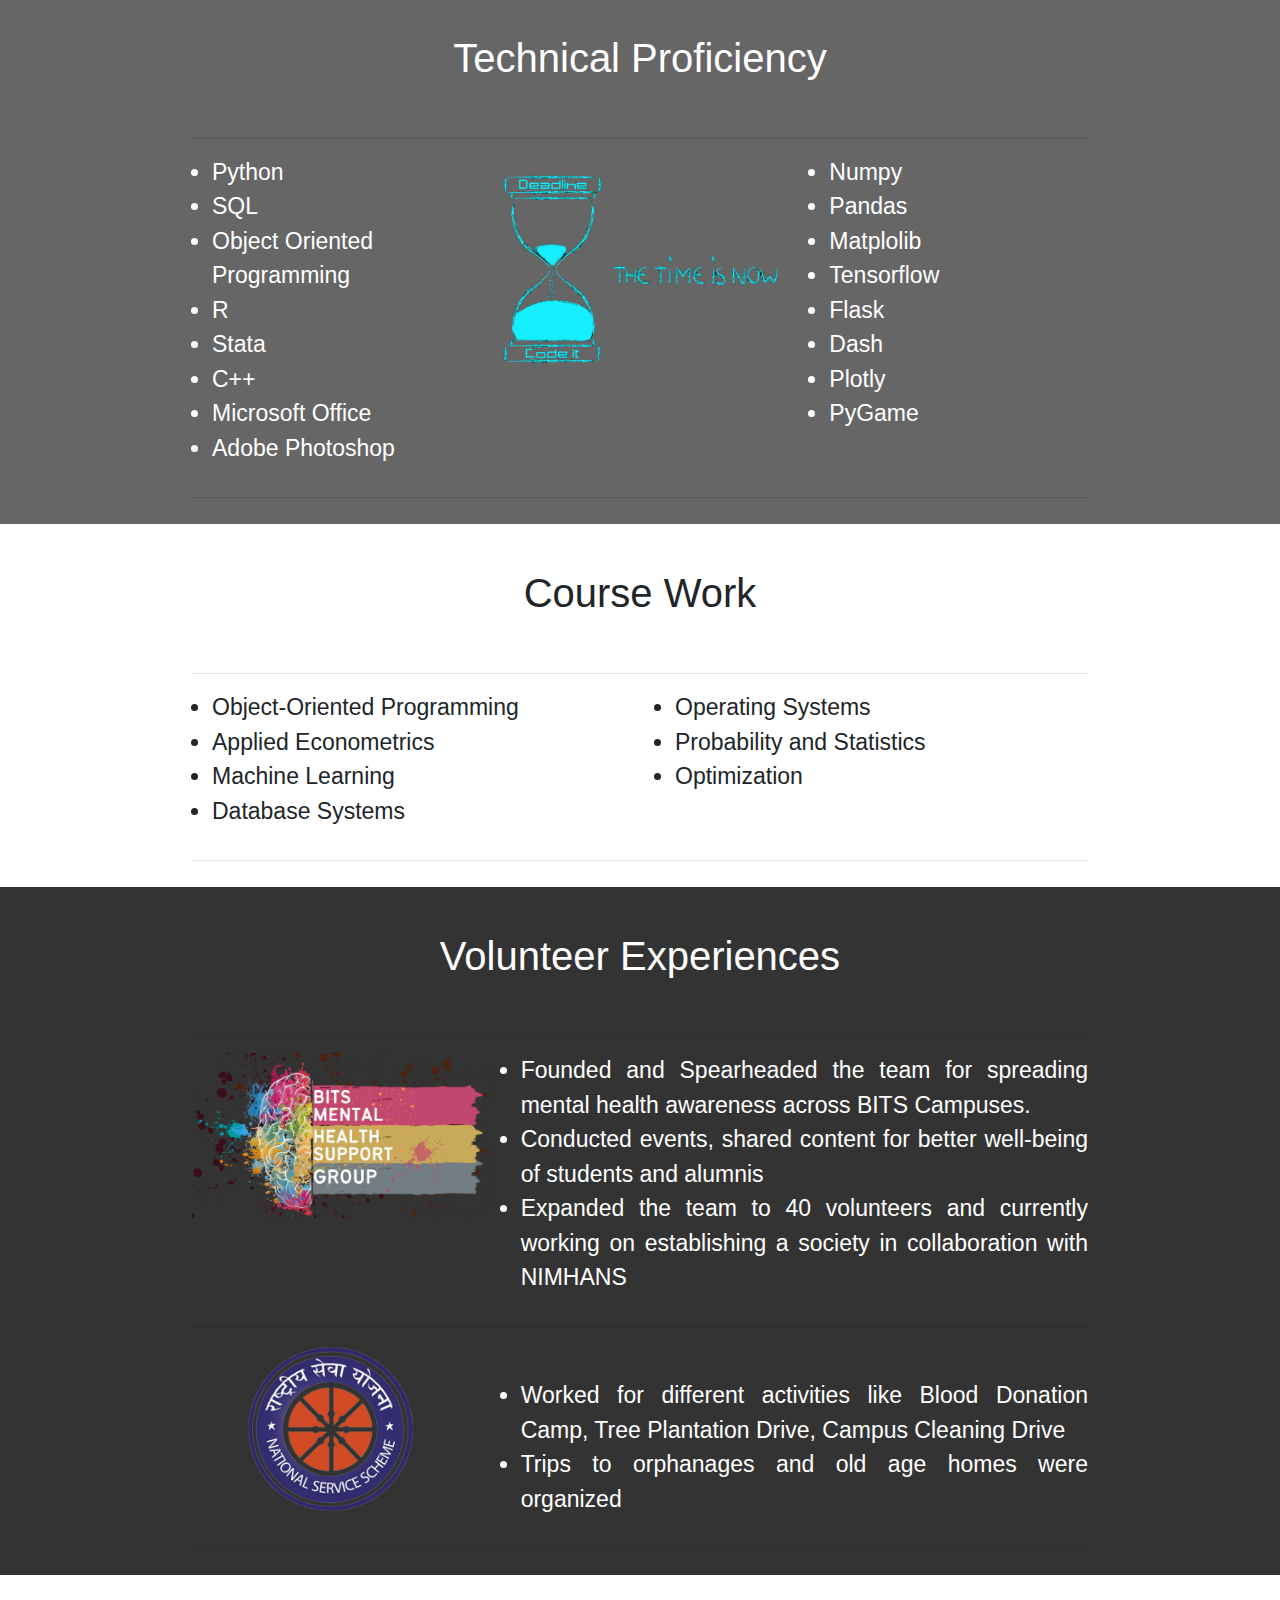
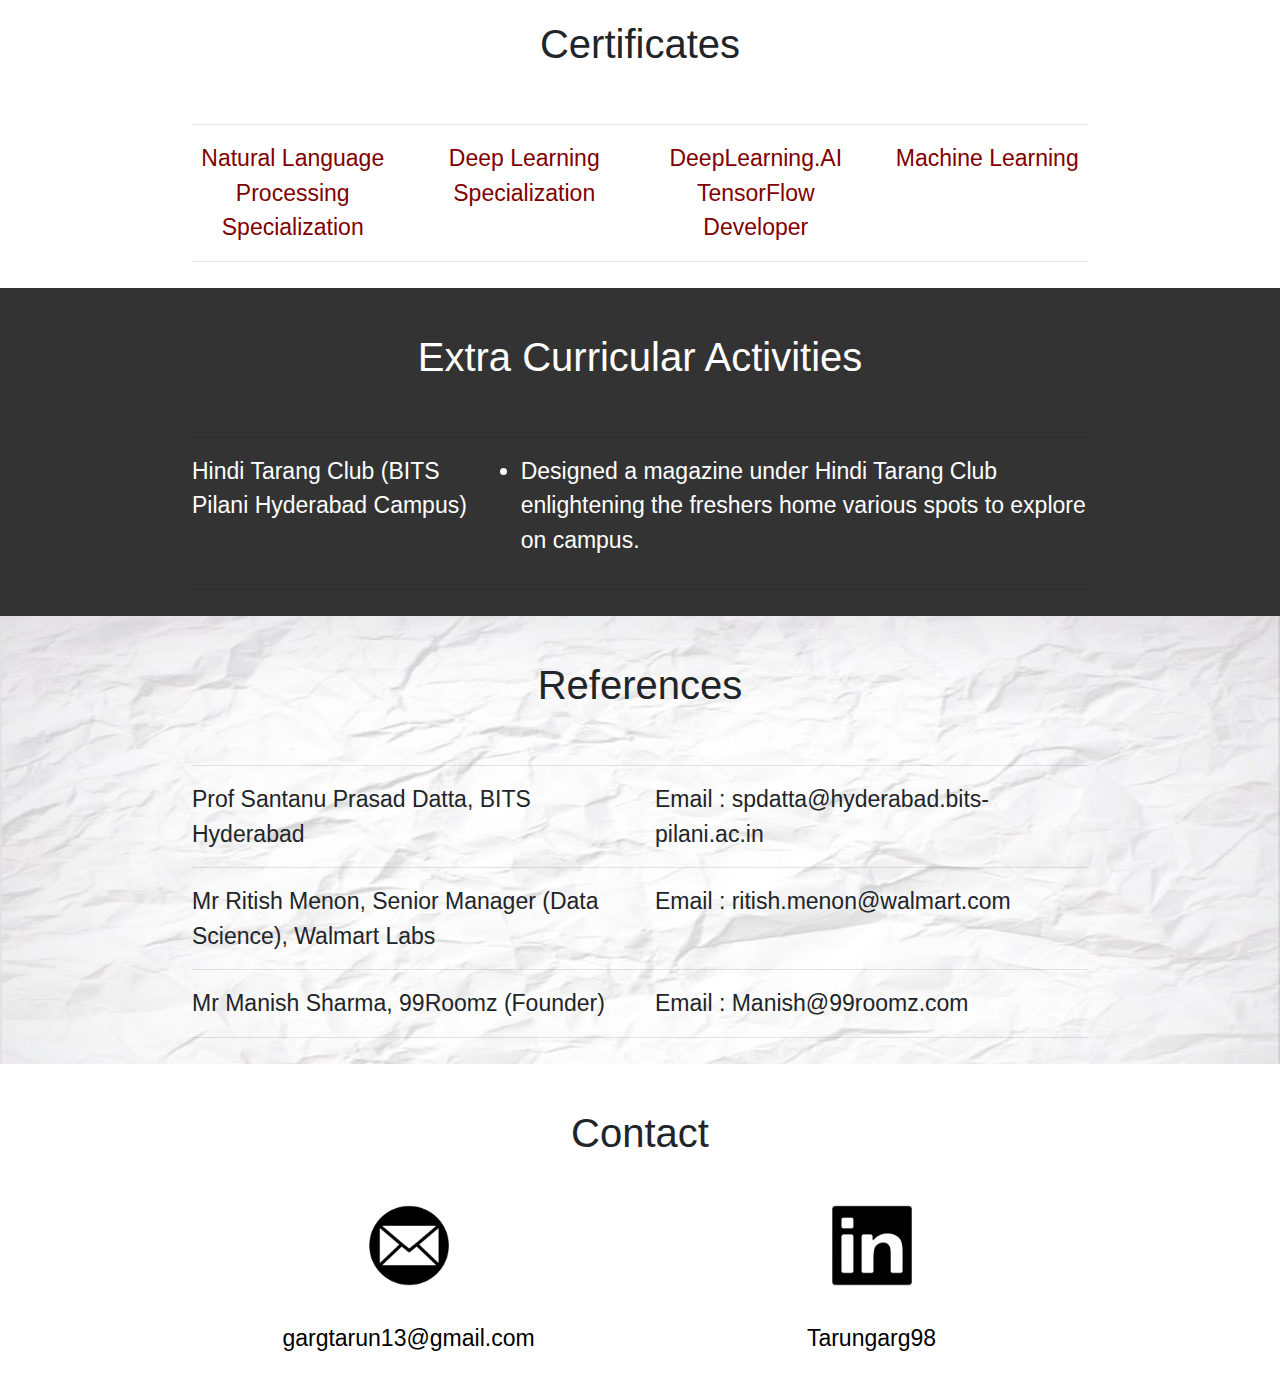
==== commit 5a79f809: "Update" ====
--- a/index.html
+++ b/index.html
@@ -53,14 +53,17 @@
 <div class="data home" id="home">
 <div class='row'>
 <div class="col-md-4" align="center">
+<br>
 <img src="static/photo.png"; style="width:100%; border-radius: 50%; " alt="Profile">
 </div>
 <div class="col-md-8" style="padding-left:20px;padding-right:20px;">
 <br>
+<br>
+<br>
 <h1>Tarun Garg</h1>
 <br>
-<h2>Research Intern</h2>
-<h3>Artificial Intelligence Institute,<br>University of South Carolina</h3>
+<h2>Junior Data Scientist</h2>
+<h3>Cars 24</h3>
 <div align="center" style="padding-top:20px; padding-bottom:20px;">
 <a href="https://drive.google.com/file/d/1Mdv1OSIuPaHuFCK637n77w1bpdYWZIVG/view" target="_blank" title="Resume" ><img src="static/resume.png"; alt="Resume"></a>
 <a href="https://github.com/Tarungarg98" target="_blank" title="Github"> <img src="static/github.png"; alt="Github"></a>
@@ -72,7 +75,7 @@
 </div>
 <div class="data" align="Justify" id="about">
 <h1 align="center">About Me</h1>
-Data Science is where my interest lies. I love exploring data, extracting information from it, and making predictions. I hold a good grip over python. I have worked on various projects revolving around data handling, model predictions, and data cleaning. I hold decent experience in the domain of NLP and Artificial Neural Networks. I am currently pursuing a Research Internship at Artificial Intelligence Institute, University of South Carolina, exploring the ongoing research in NLP using Knowledge Graphs. My current research focuses on using knowledge about molecular properties in knowledge graphs to generate new molecules. For any queries, feel free to <a href="#contact">reach out</a> to me.
+Data Science is where my interest lies. I love exploring data, extracting information from it, and making predictions. Having worked on various projects revolving around data handling, model predictions, and data cleaning provided me with a strong grip over python. During previous projects, I have worked extensively with NLP, Knowledge Graphs and Artificial Neural Networks. My current works at Cars 24 focuses on finding possible fraud cases in car auctions, setting hypotheses, and validating them with historical data. Predicting prices for cars in Australia is another module on which I am currently working. <a href="https://bitsianstories.live/story/Tarun-Garg" title="Tarun-Garg" target="_blank">Click here to know more about my journey in Data Science.</a> For any queries, feel free to <a href="#contact">reach out</a> to me.
 </div>
 
 <div class="data" id="education">
@@ -82,7 +85,7 @@
 <div class="col-md-4">
 BITS Pilani Hyderabad Campus
 <br>
-July 2016 - Present
+July 2016 - July 2021
 </div>
 <div class="col-md-4">
 <img src="static/BITS.png"; alt="BITS">
@@ -337,10 +340,23 @@
 <h1 align="center">Volunteer Experiences</h1>
 <hr>
 <div class='row'>
-<div class="col-md-6" align="center">
-<img src="static/nss.png" alt="nss" style="width:200px;">
-</div>
-<div class="col-md-6">
+<div class="col-md-4" align="center">
+<img src="static/mhsg.png" alt="nss" style="width:300px;">
+</div>
+<div class="col-md-8" align="Justify">
+<ul>
+<li>Founded and Spearheaded the team for spreading mental health awareness across BITS Campuses.
+<li>Conducted events, shared content for better well-being of students and alumnis
+<li>Expanded the team to 40 volunteers and currently working on establishing a society in collaboration with NIMHANS
+</div>
+</div>
+<hr>
+<div class='row'>
+<div class="col-md-4" align="center">
+<img src="static/nss.png" alt="nss" style="width:170px;">
+</div>
+<div class="col-md-8" align="Justify">
+<br>
 <ul>
 <li>Worked for different activities like Blood Donation Camp, Tree Plantation Drive, Campus Cleaning Drive
 <li>Trips to orphanages and old age homes were organized
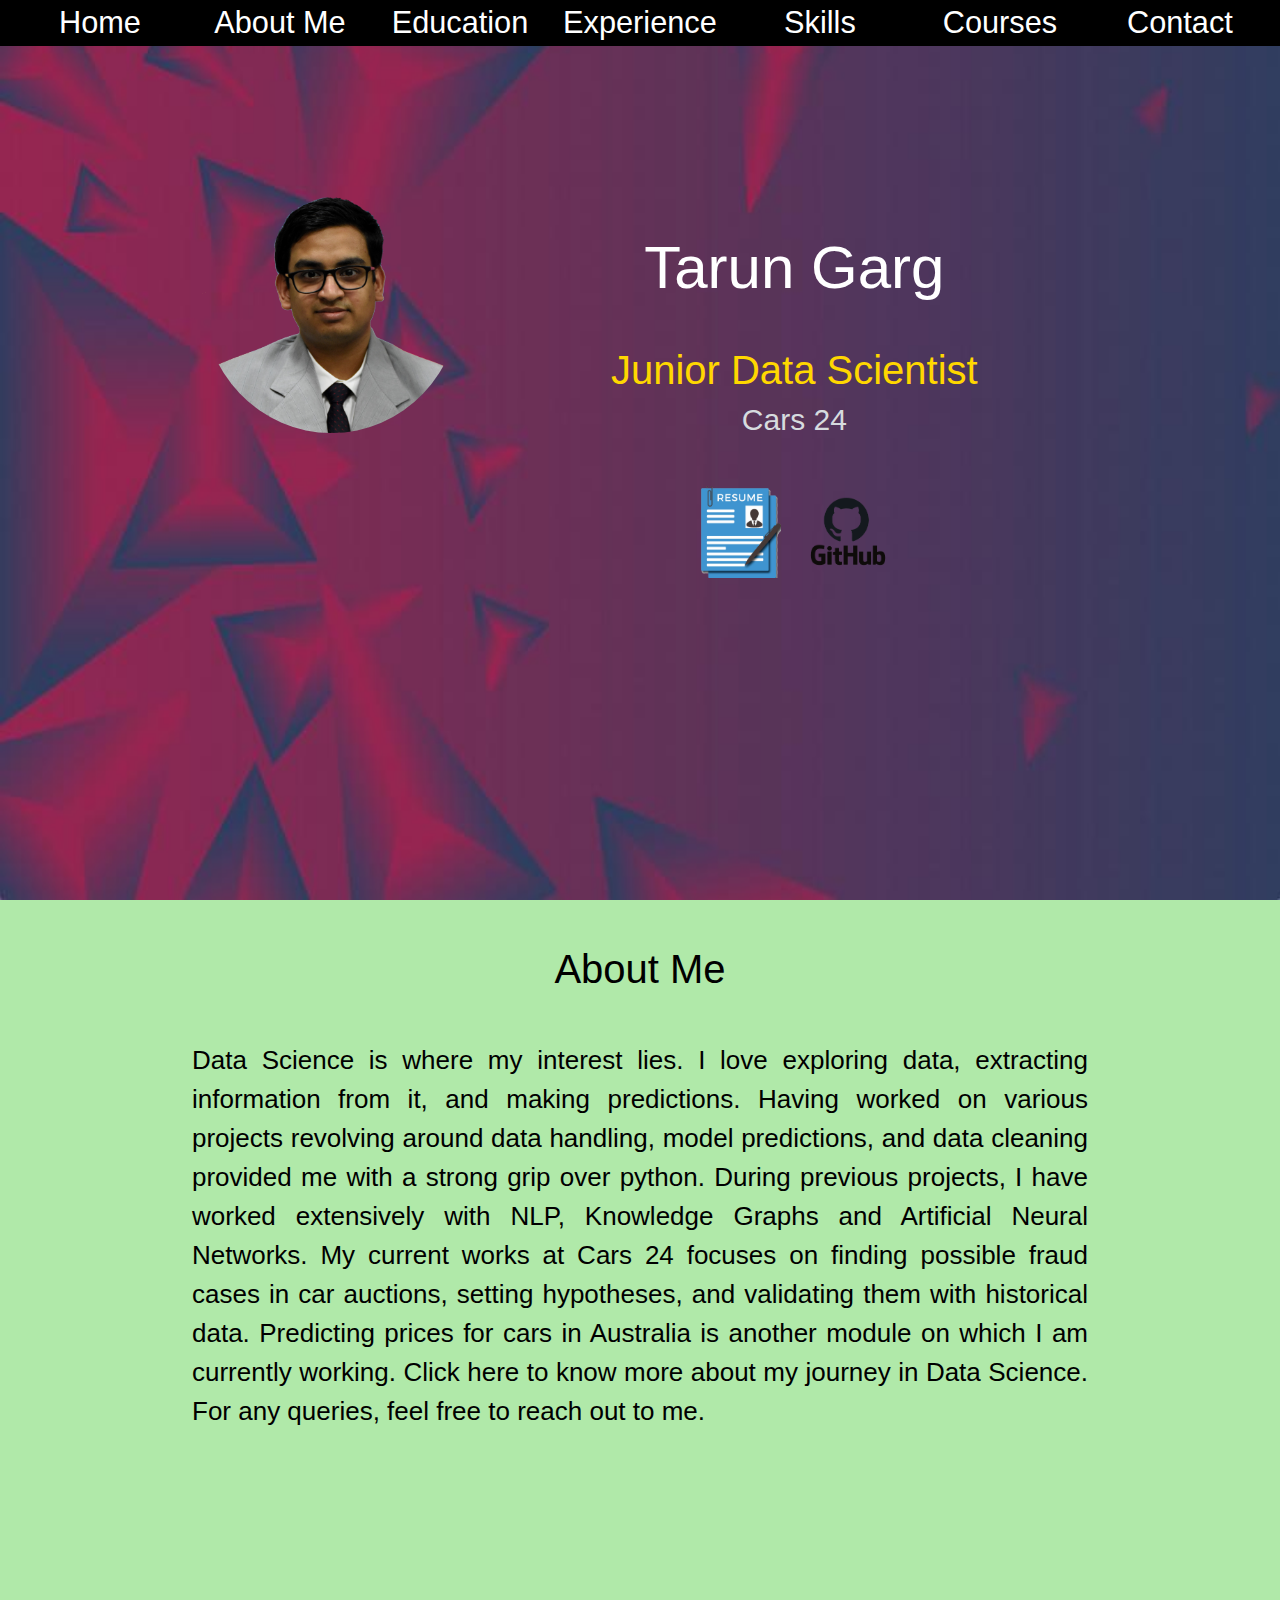
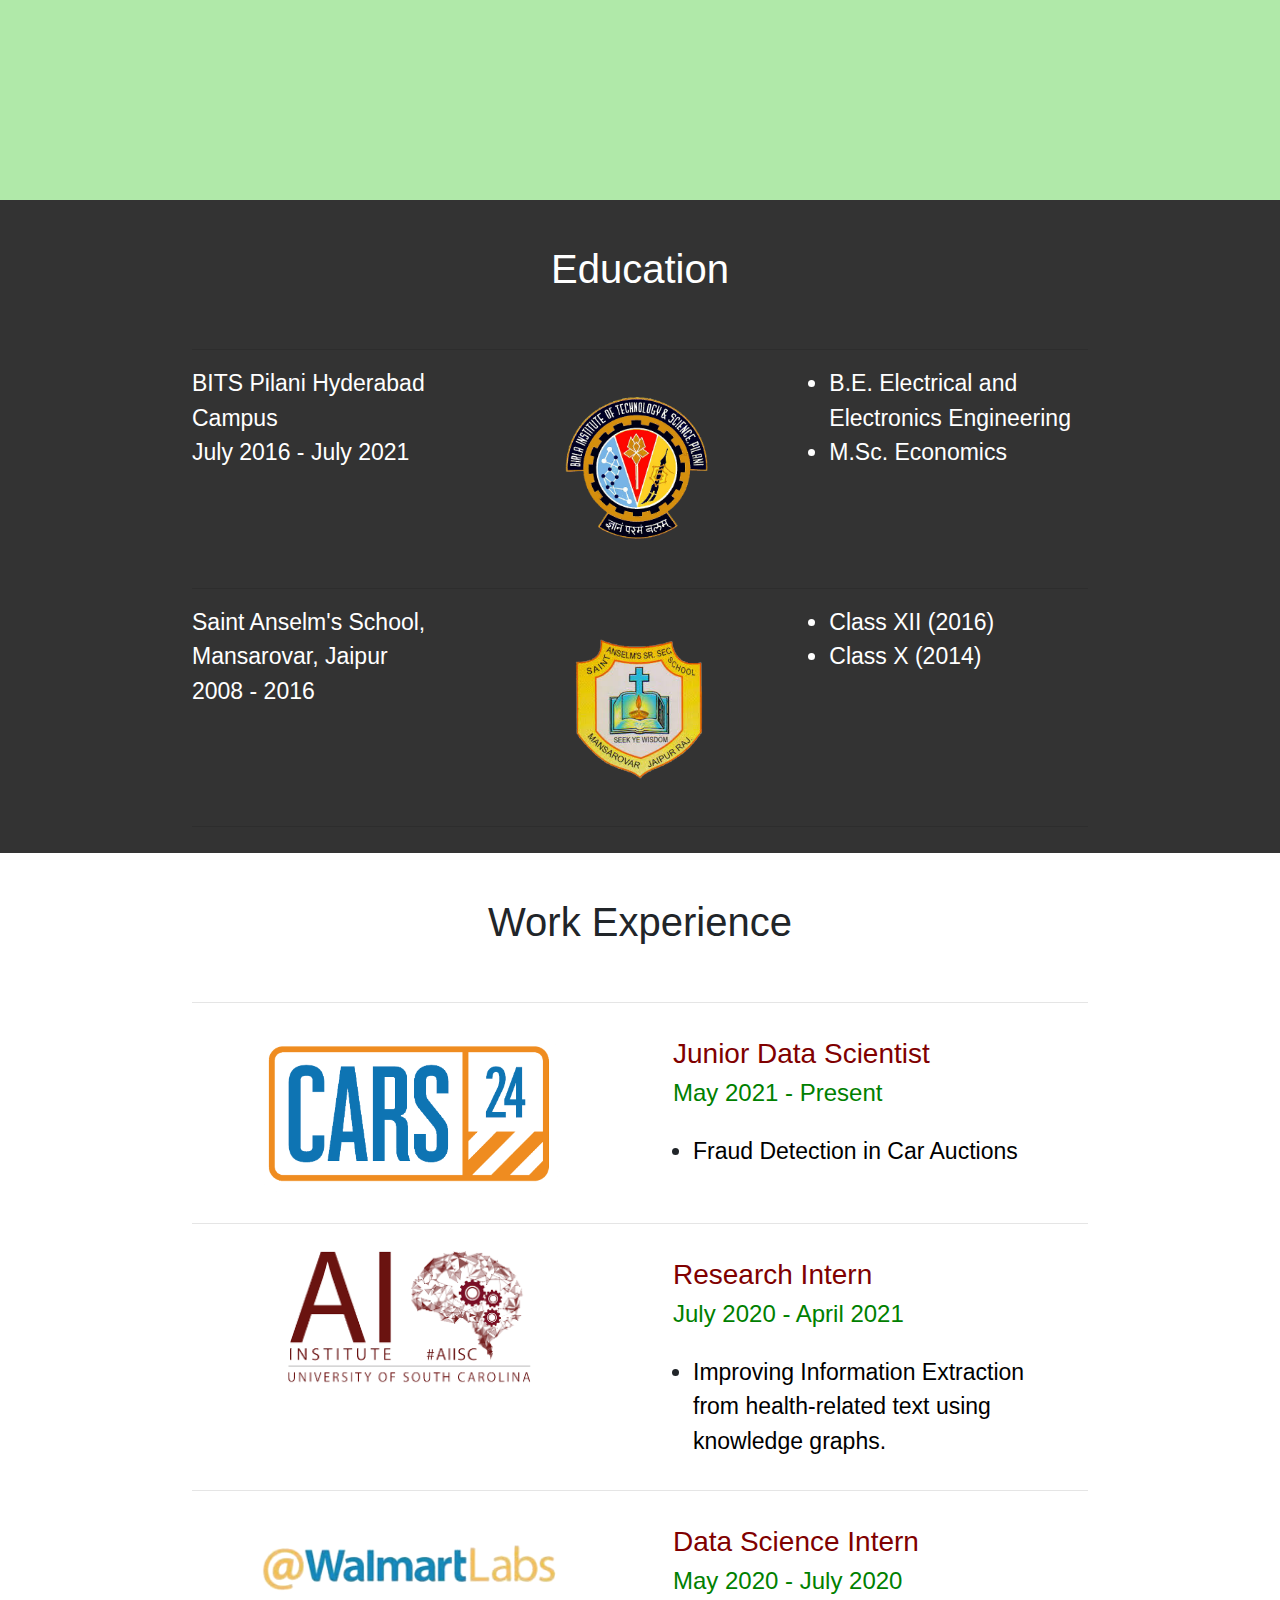
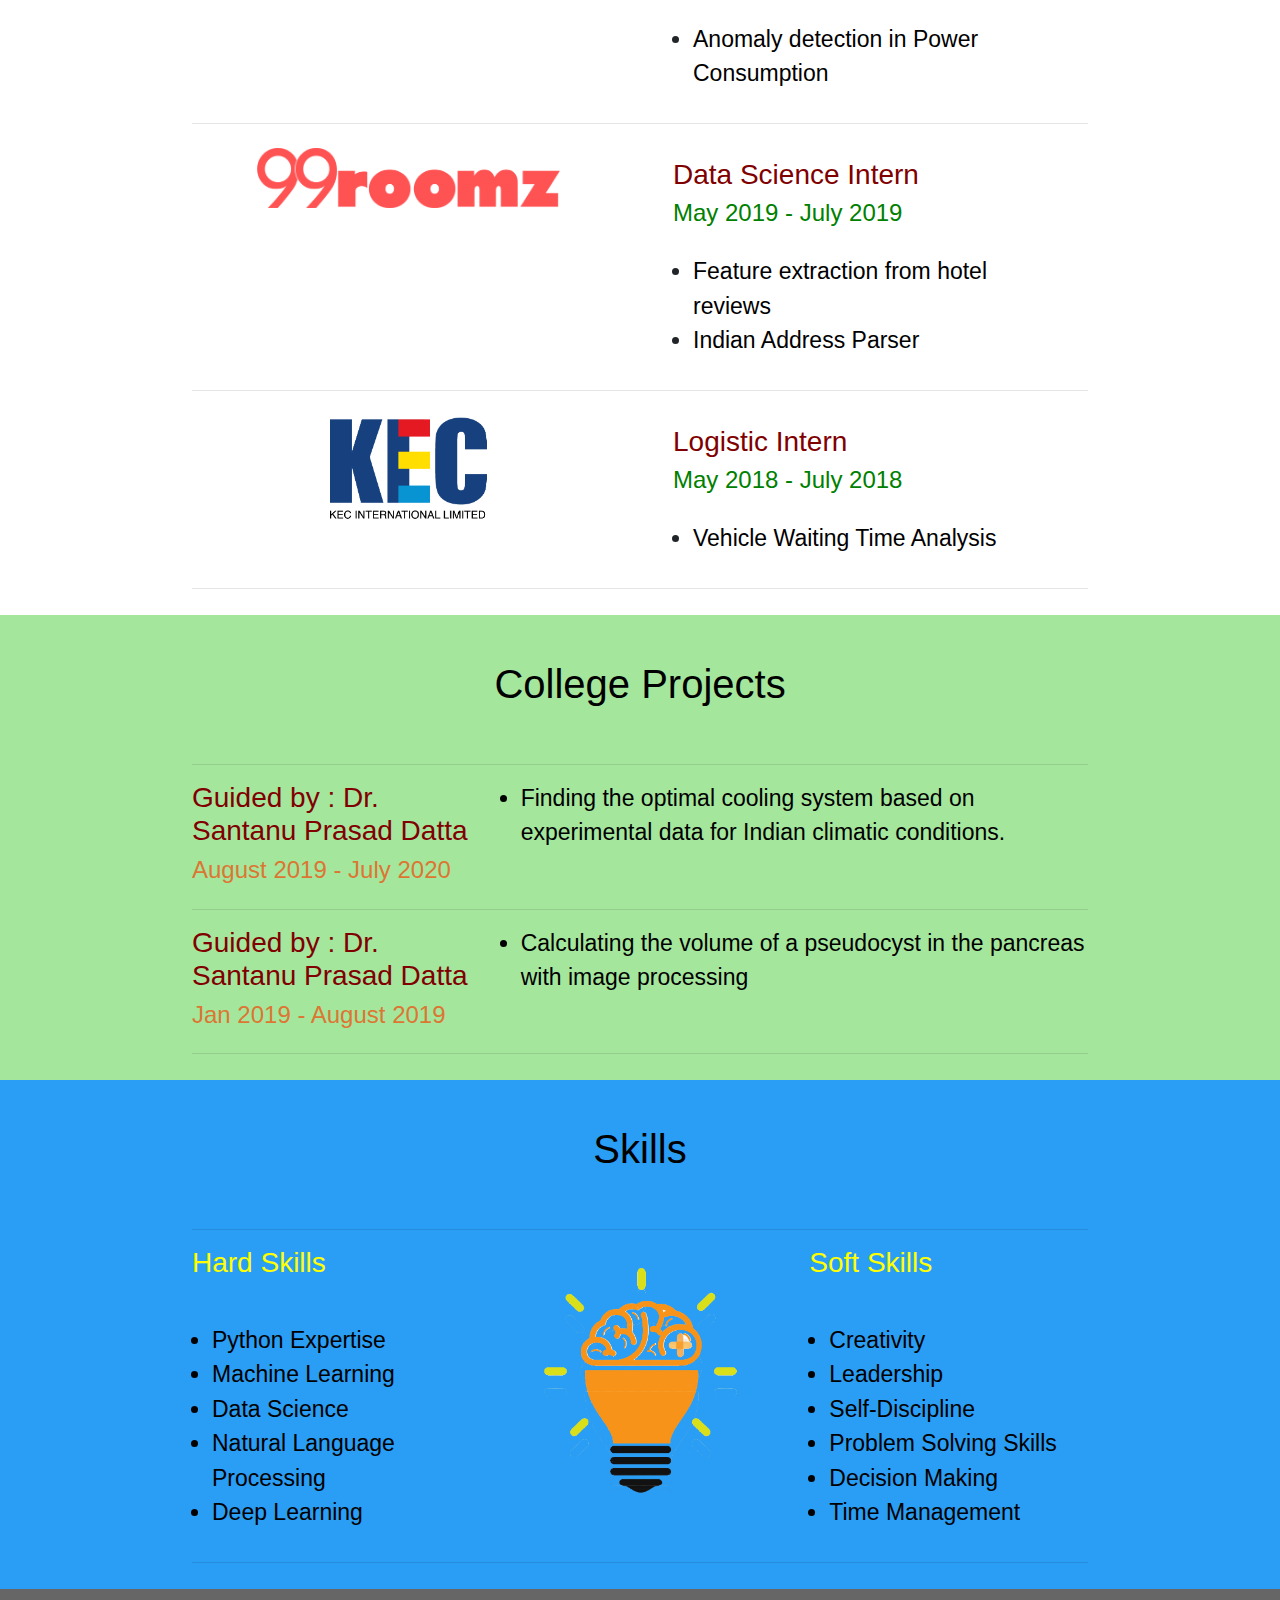
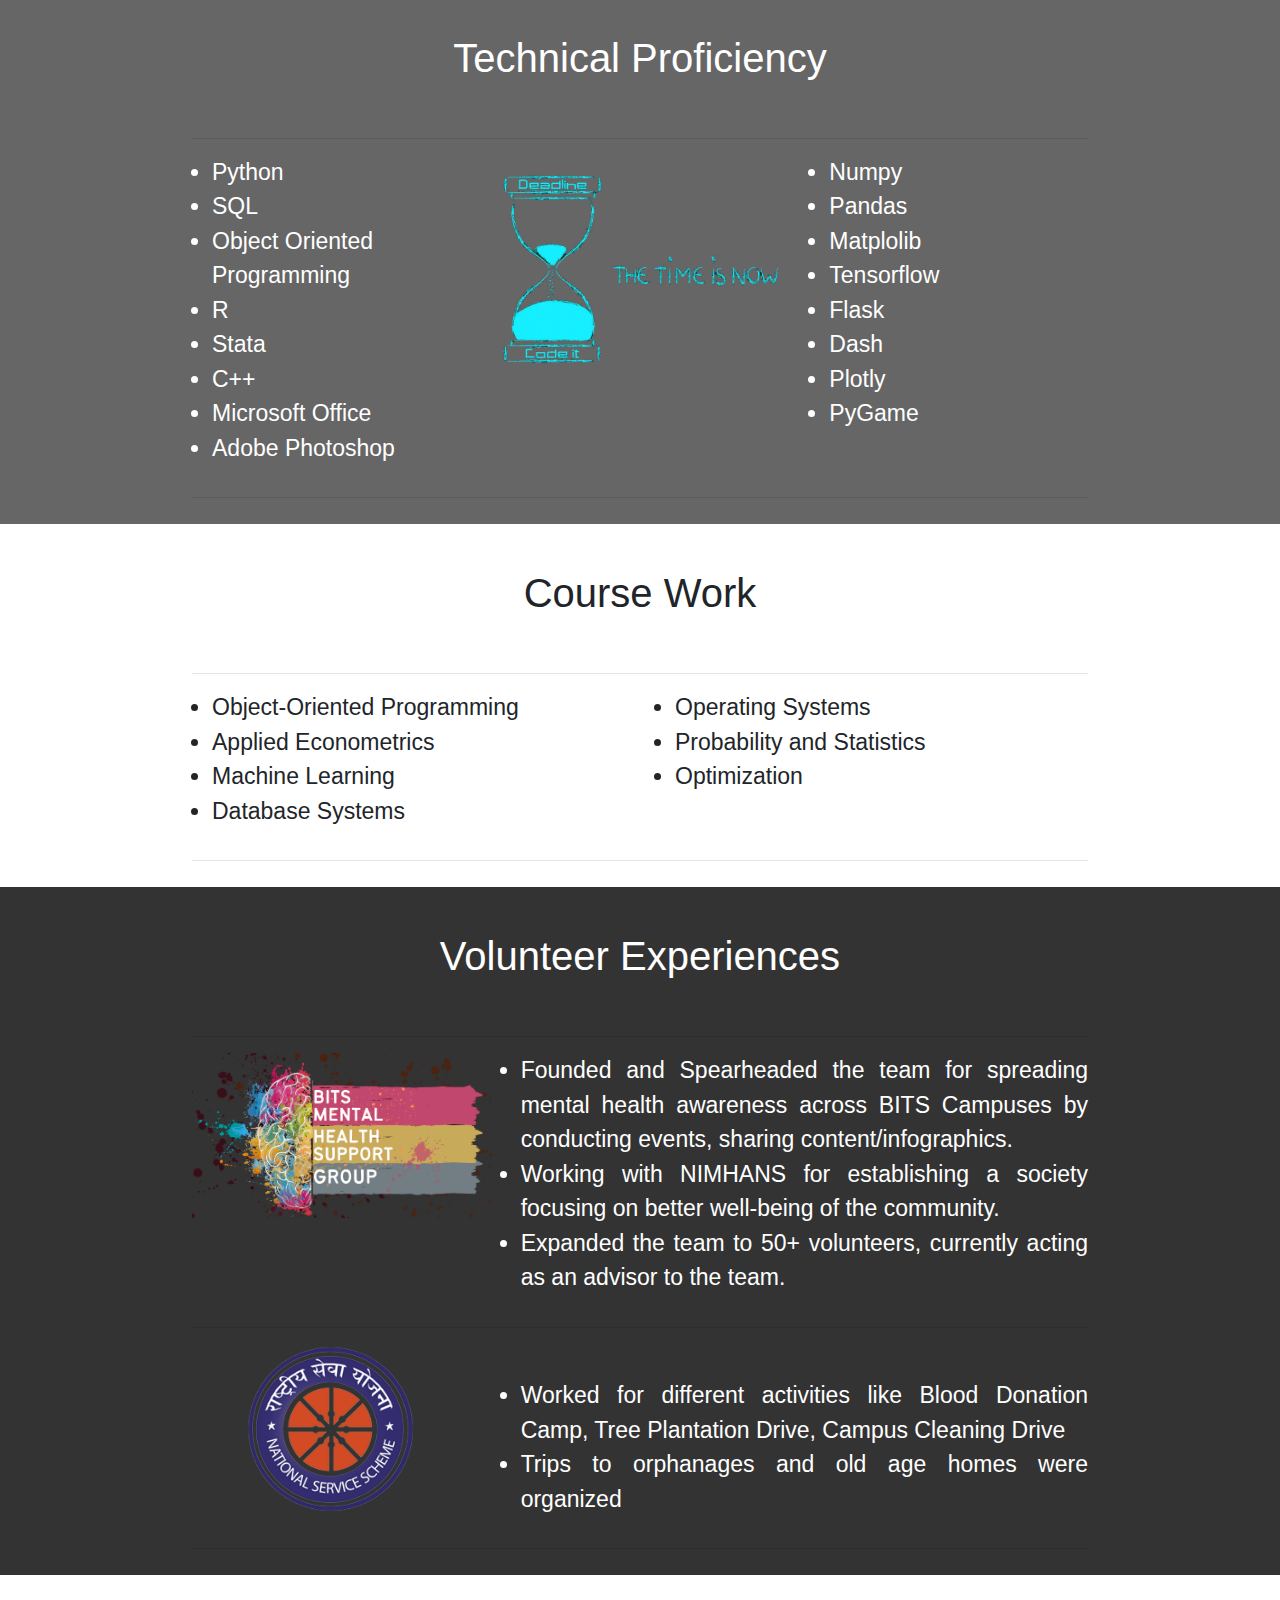
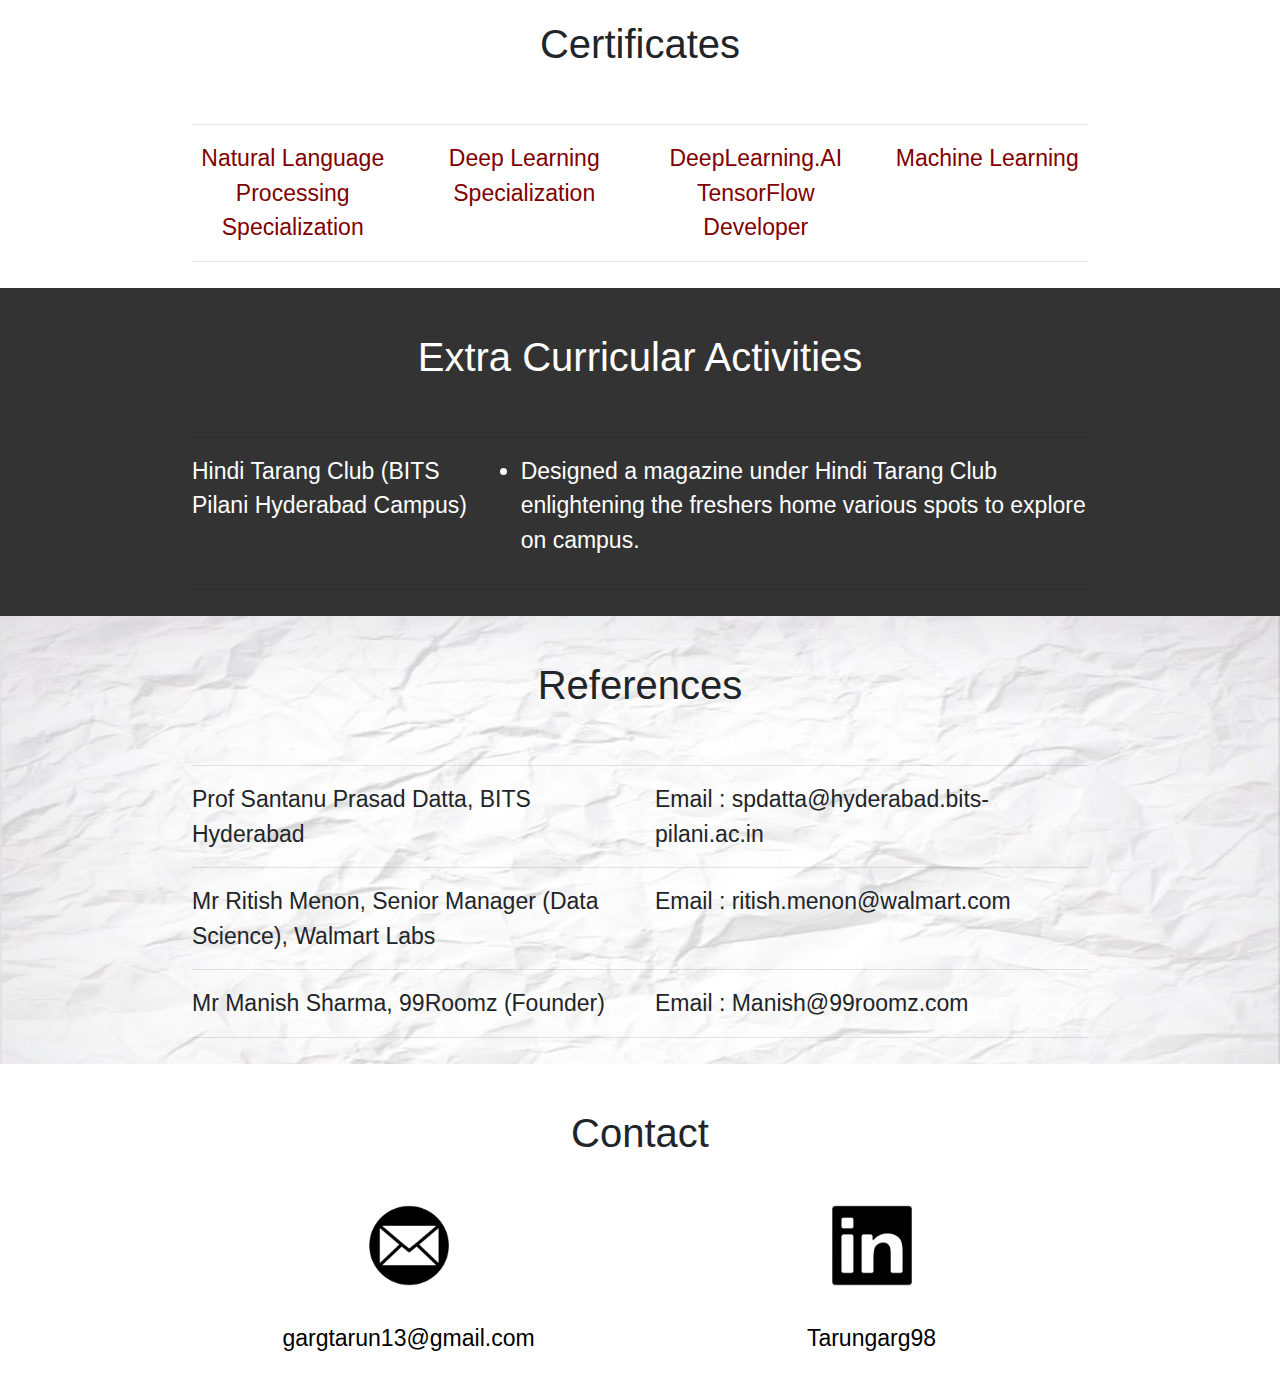
==== commit 0f065b90: "Update index.html" ====
--- a/index.html
+++ b/index.html
@@ -345,9 +345,9 @@
 </div>
 <div class="col-md-8" align="Justify">
 <ul>
-<li>Founded and Spearheaded the team for spreading mental health awareness across BITS Campuses.
-<li>Conducted events, shared content for better well-being of students and alumnis
-<li>Expanded the team to 40 volunteers and currently working on establishing a society in collaboration with NIMHANS
+<li>Founded and Spearheaded the team for spreading mental health awareness across BITS Campuses by conducting events, sharing content/infographics.
+<li> Working with NIMHANS for establishing a society focusing on better well-being of the community.
+<li>Expanded the team to 50+ volunteers, currently acting as an advisor to the team.
 </div>
 </div>
 <hr>
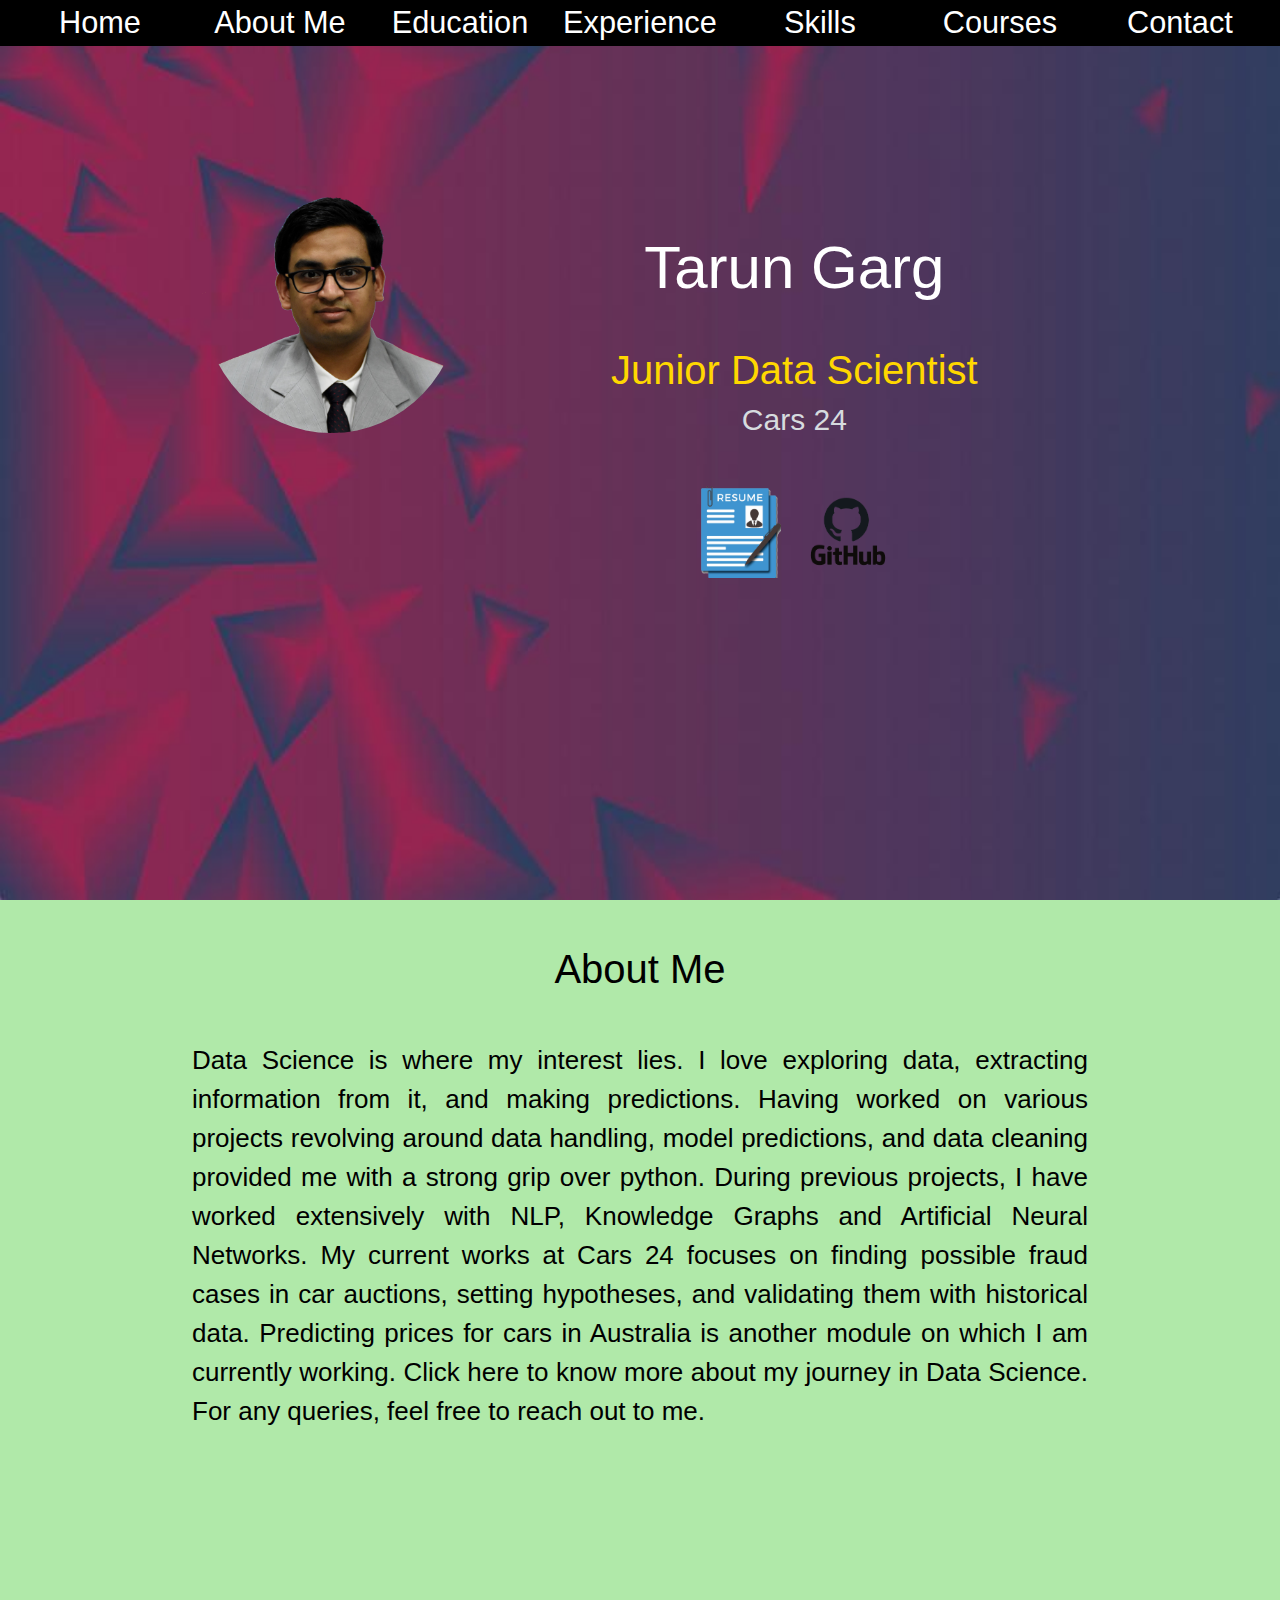
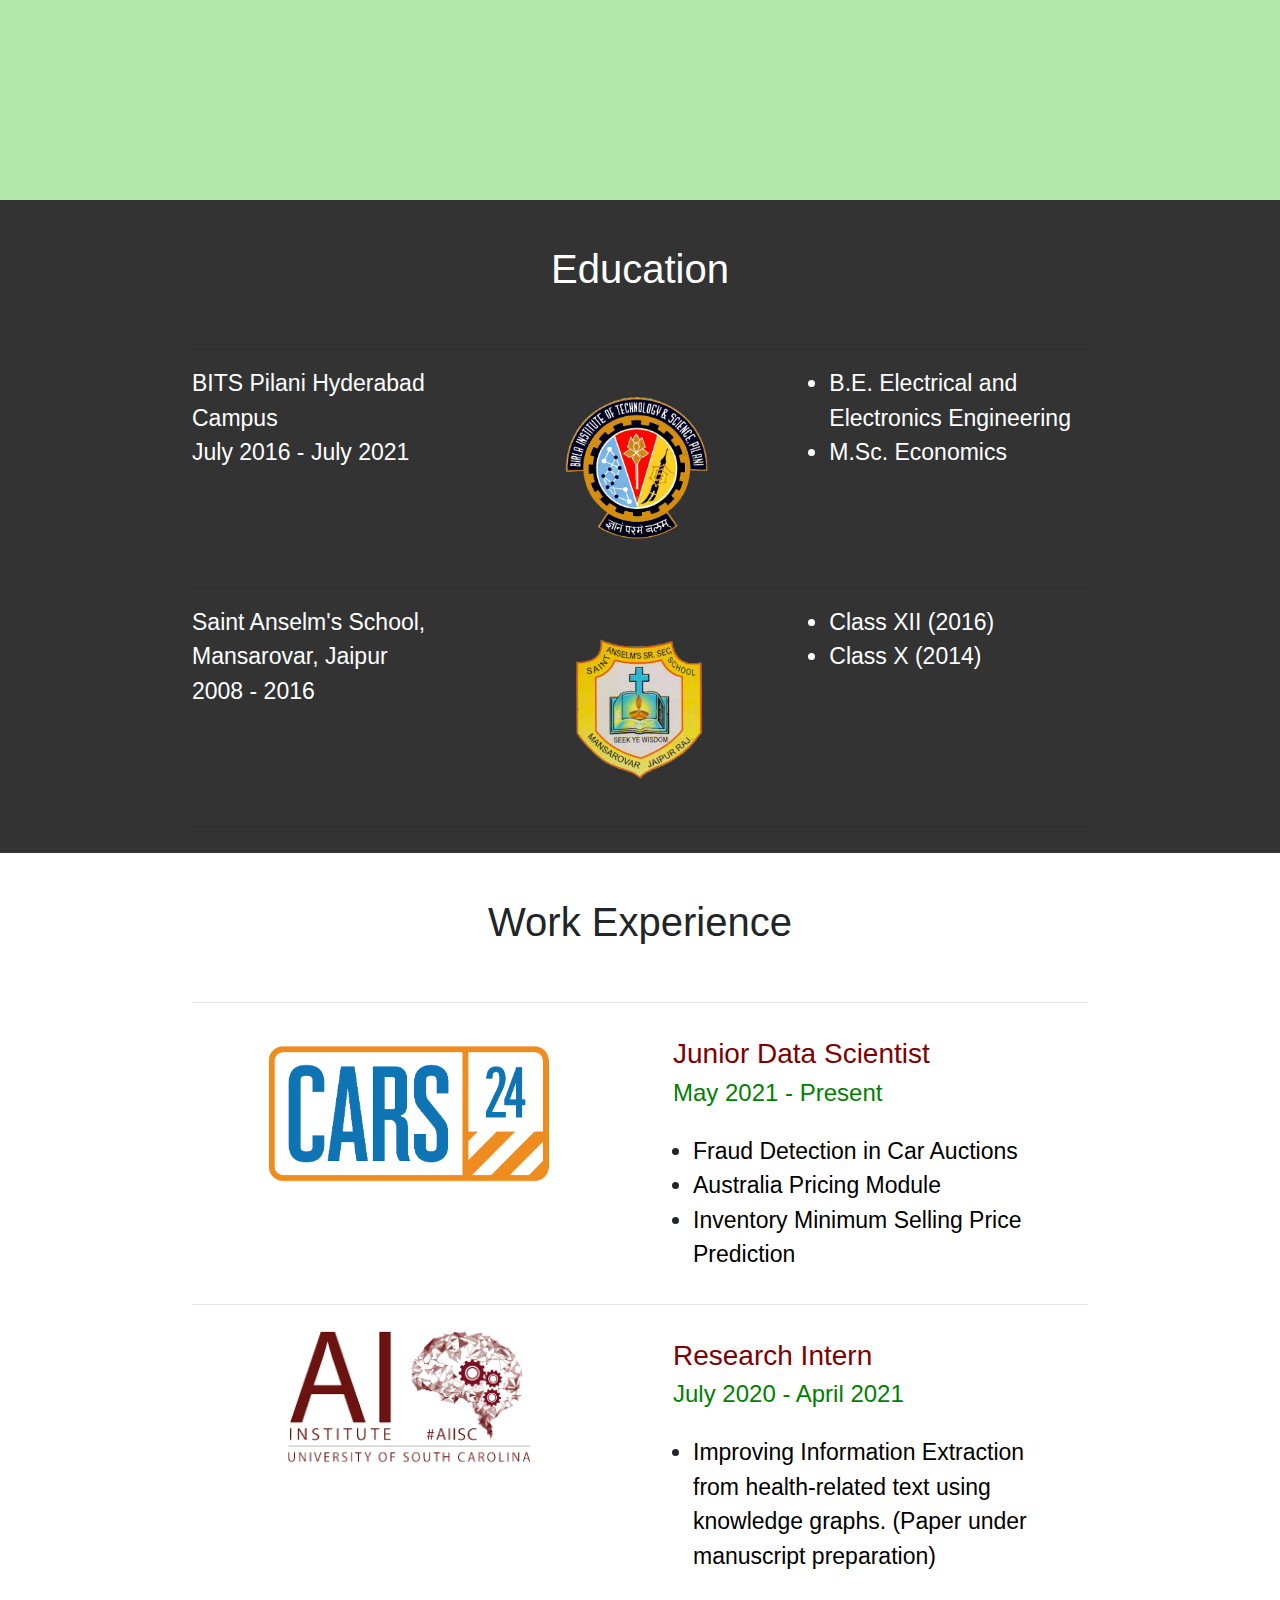
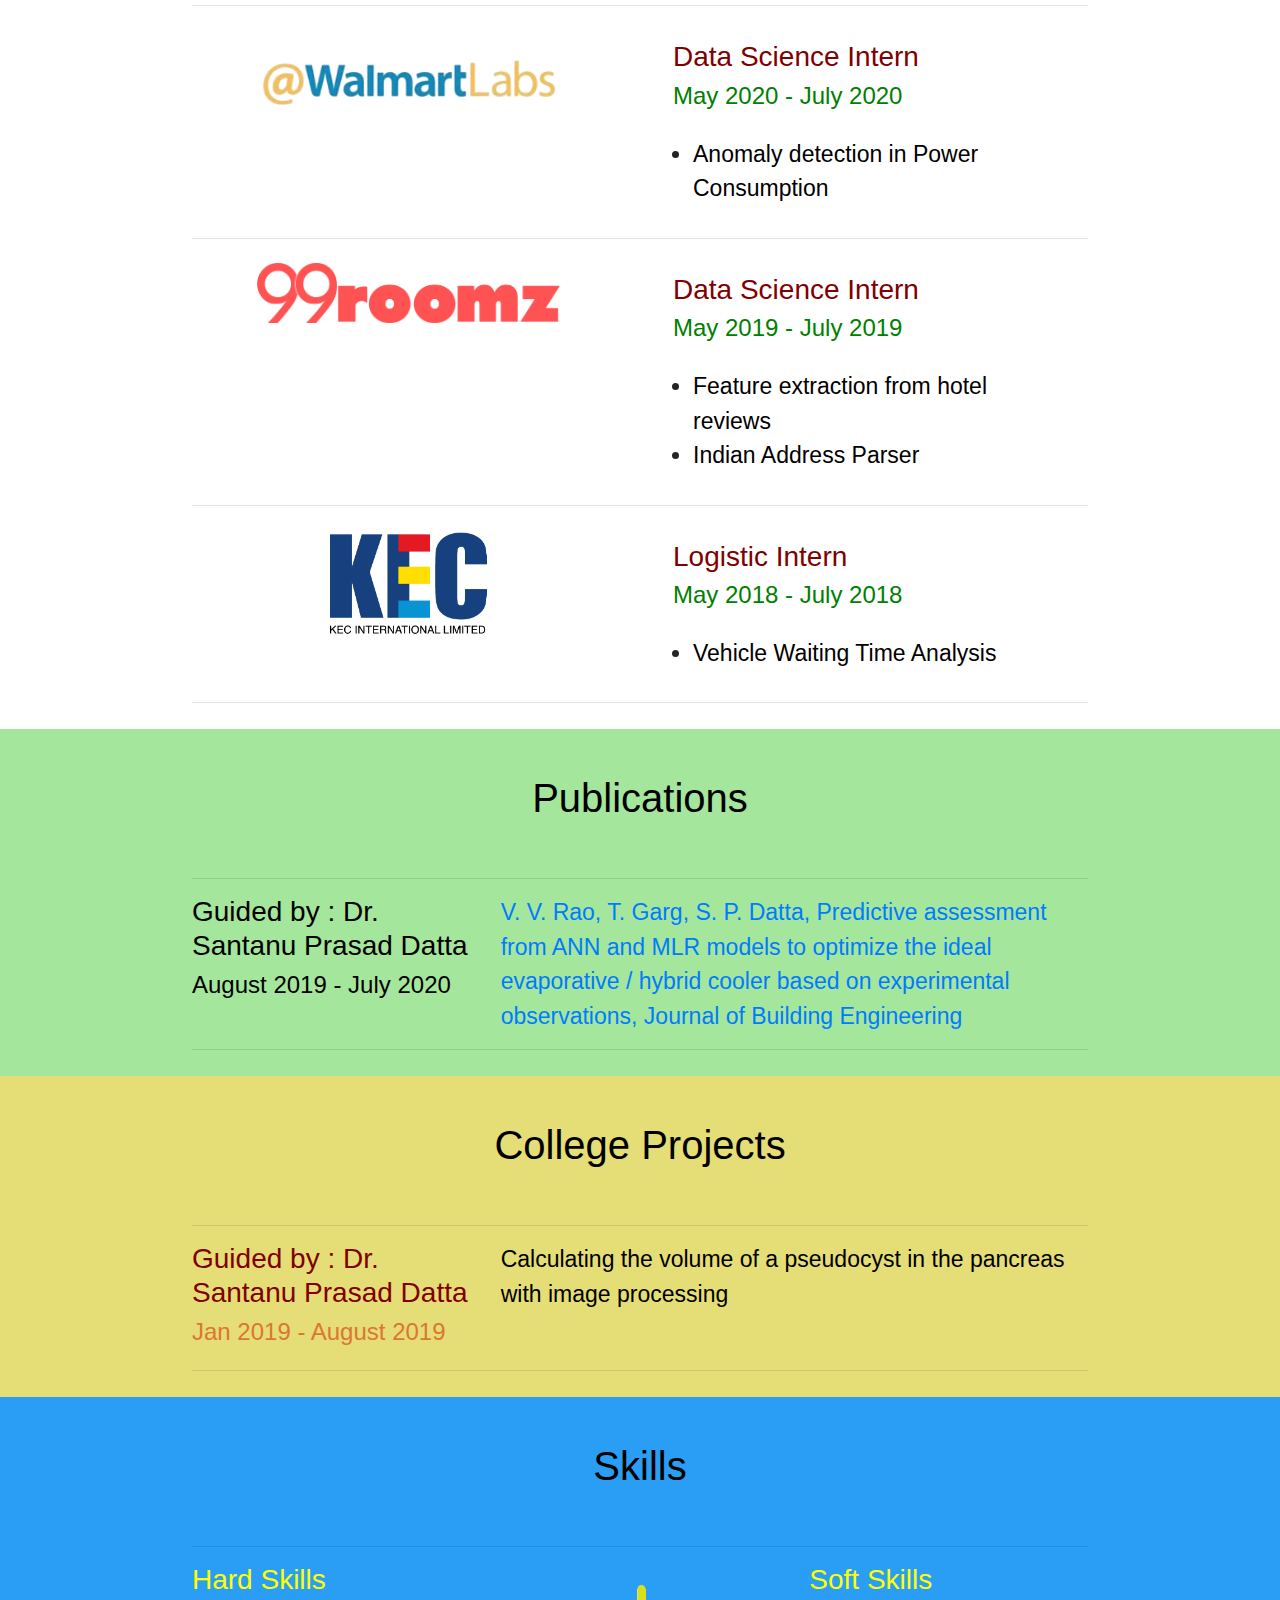
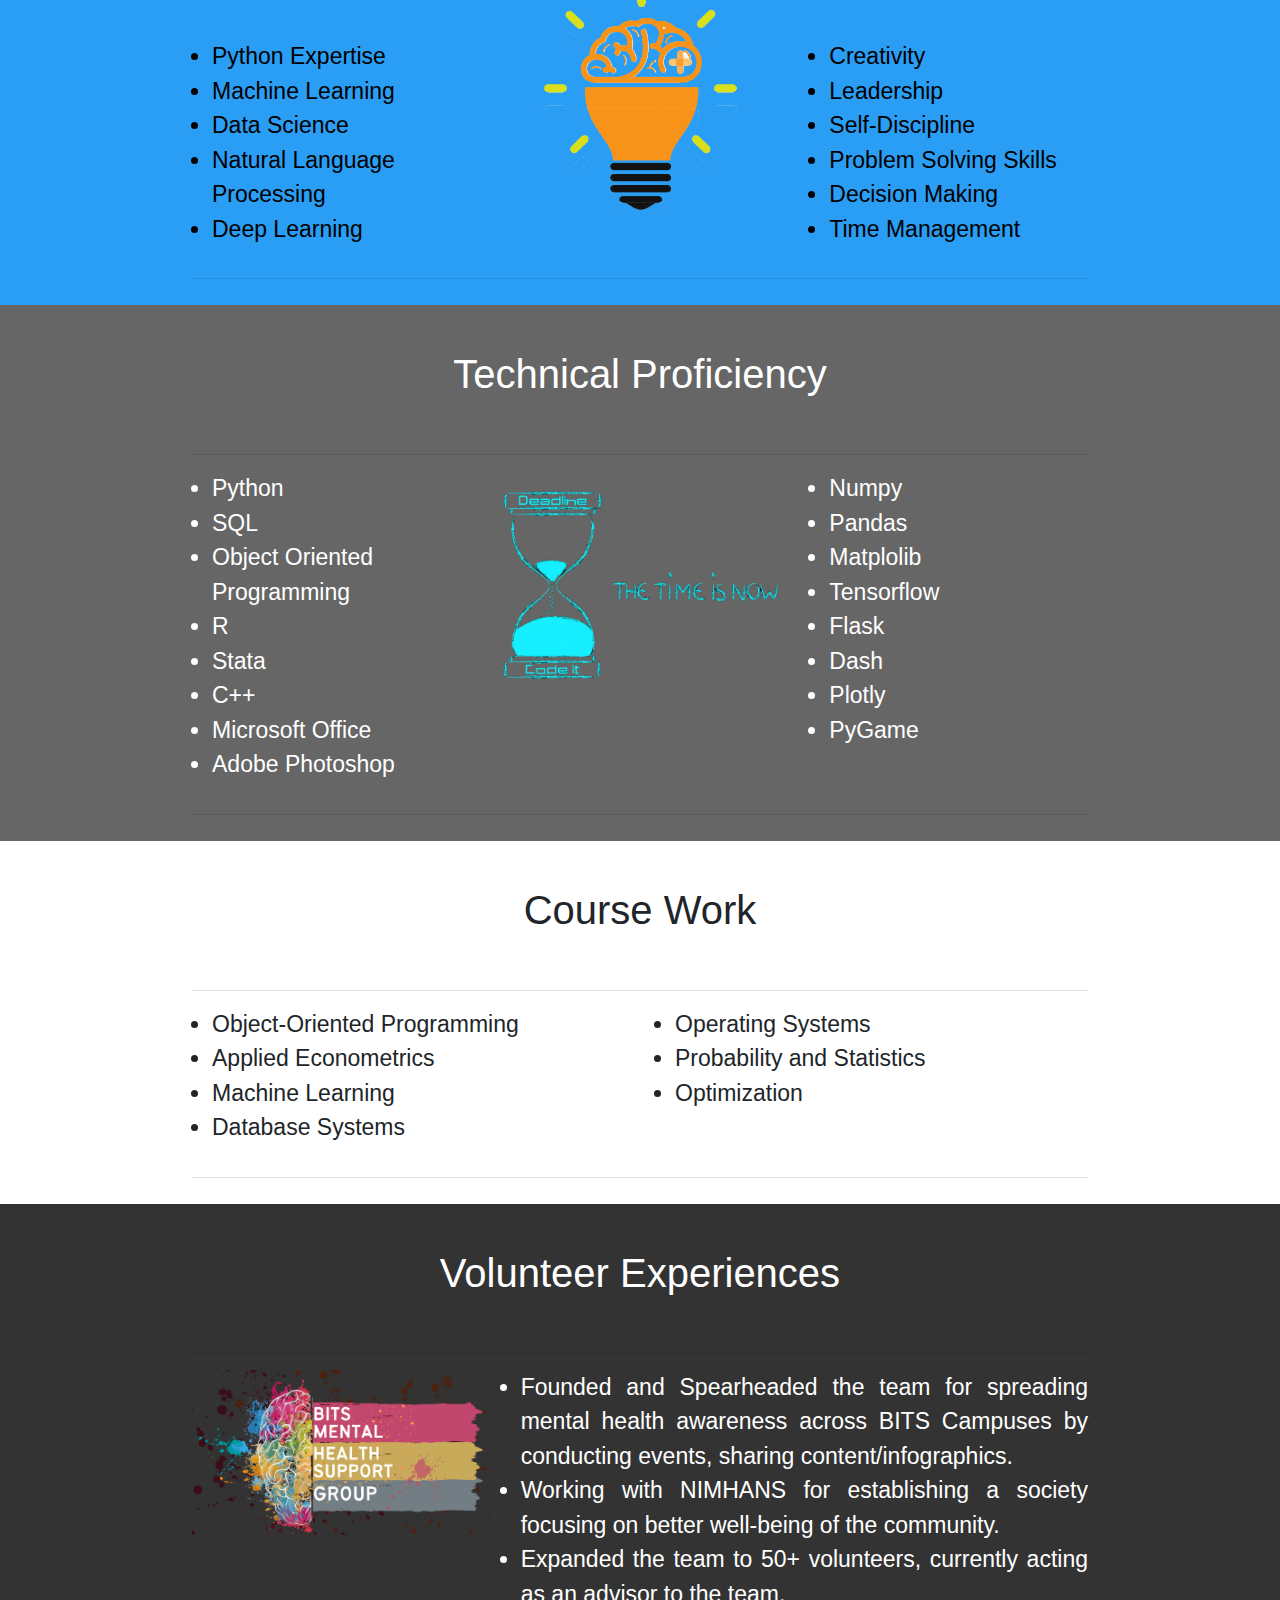
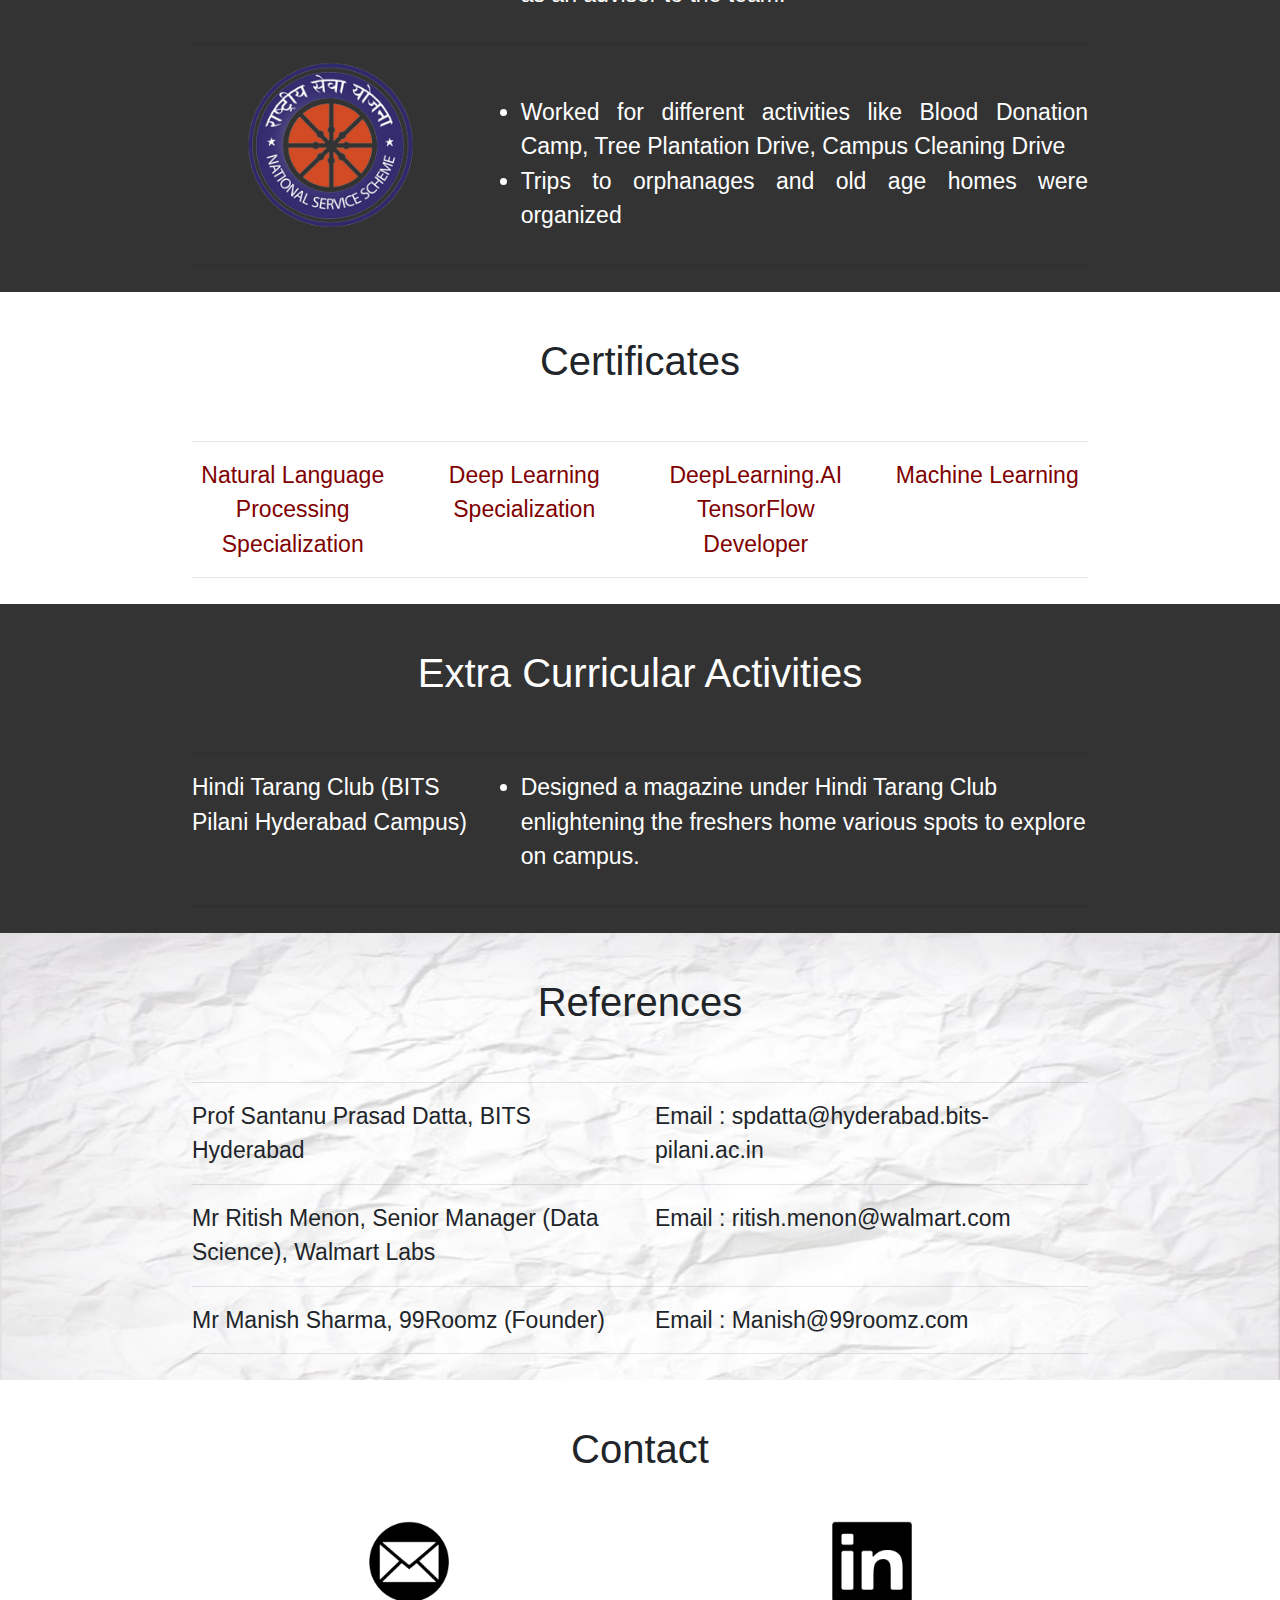
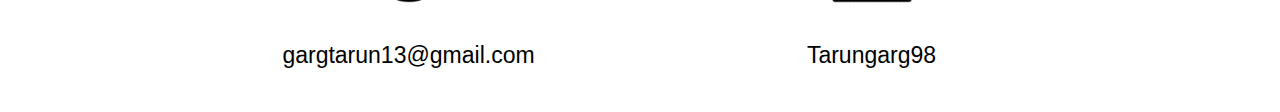
==== commit aedd3403: "Updated projects and publication" ====
--- a/index.html
+++ b/index.html
@@ -135,6 +135,8 @@
 <div class="content">
 <ul>
 <li><a href="fraud.html">Fraud Detection in Car Auctions</a>
+<li><a href="">Australia Pricing Module</a>
+<li><a href="">Inventory Minimum Selling Price Prediction</a>
 </ul>
 </div>
 </div>
@@ -152,7 +154,7 @@
 </div>
 <div class="content">
 <ul>
-<li><a href="research.html">Improving Information Extraction from health-related text using knowledge graphs.</a>
+<li><a href="research.html">Improving Information Extraction from health-related text using knowledge graphs. (Paper under manuscript preparation)</a>
 </ul>
 </div>
 </div>
@@ -217,30 +219,32 @@
 </div>
 <hr>
 </div>
+<div class="data" id="publications">
+	<h1 align="center">Publications</h1>
+	<hr>
+	<div class='row'>
+	<div class="col-md-4">
+	<h3>Guided by : Dr. Santanu Prasad Datta</h3>
+	<h4>August 2019 - July 2020<h4>
+	</div>
+	<div class="col-md-8">
+	<a href="optimization.html">V. V. Rao, T. Garg, S. P. Datta, Predictive assessment from ANN and MLR models to optimize the ideal evaporative / hybrid cooler based on experimental observations, Journal of Building Engineering
+		</a><br>
+	</div>
+	</div>
+	<hr>
+	</div>
+
 <div class="data" id="college_projects">
 <h1 align="center">College Projects</h1>
 <hr>
 <div class='row'>
 <div class="col-md-4">
 <h3>Guided by : Dr. Santanu Prasad Datta</h3>
-<h4>August 2019 - July 2020<h4>
+<h4>Jan 2019 - August 2019</h4>
 </div>
 <div class="col-md-8">
-<ul>
-<li><a href="optimization.html">Finding the optimal cooling system based on experimental data for Indian climatic conditions.</a><br>
-</ul>
-</div>
-</div>
-<hr>
-<div class='row'>
-<div class="col-md-4">
-<h3>Guided by : Dr. Santanu Prasad Datta</h3>
-<h4>Jan 2019 - August 2019</h4>
-</div>
-<div class="col-md-8">
-<ul>
-<li><a href="image.html">Calculating the volume of a pseudocyst in the pancreas with image processing</a>
-</ul>
+<a href="image.html">Calculating the volume of a pseudocyst in the pancreas with image processing</a>
 </div>
 </div>
 <hr>
@@ -346,7 +350,7 @@
 <div class="col-md-8" align="Justify">
 <ul>
 <li>Founded and Spearheaded the team for spreading mental health awareness across BITS Campuses by conducting events, sharing content/infographics.
-<li> Working with NIMHANS for establishing a society focusing on better well-being of the community.
+<li>Working with NIMHANS for establishing a society focusing on better well-being of the community.
 <li>Expanded the team to 50+ volunteers, currently acting as an advisor to the team.
 </div>
 </div>
--- a/css/style.css
+++ b/css/style.css
@@ -332,6 +332,11 @@
 }
 #college_projects
 {
+	background: rgba(223, 213, 84, 0.8); 
+	color:black;
+}
+#publications
+{
 	background: rgba(143, 224, 132, 0.8); 
 	color:black;
 }
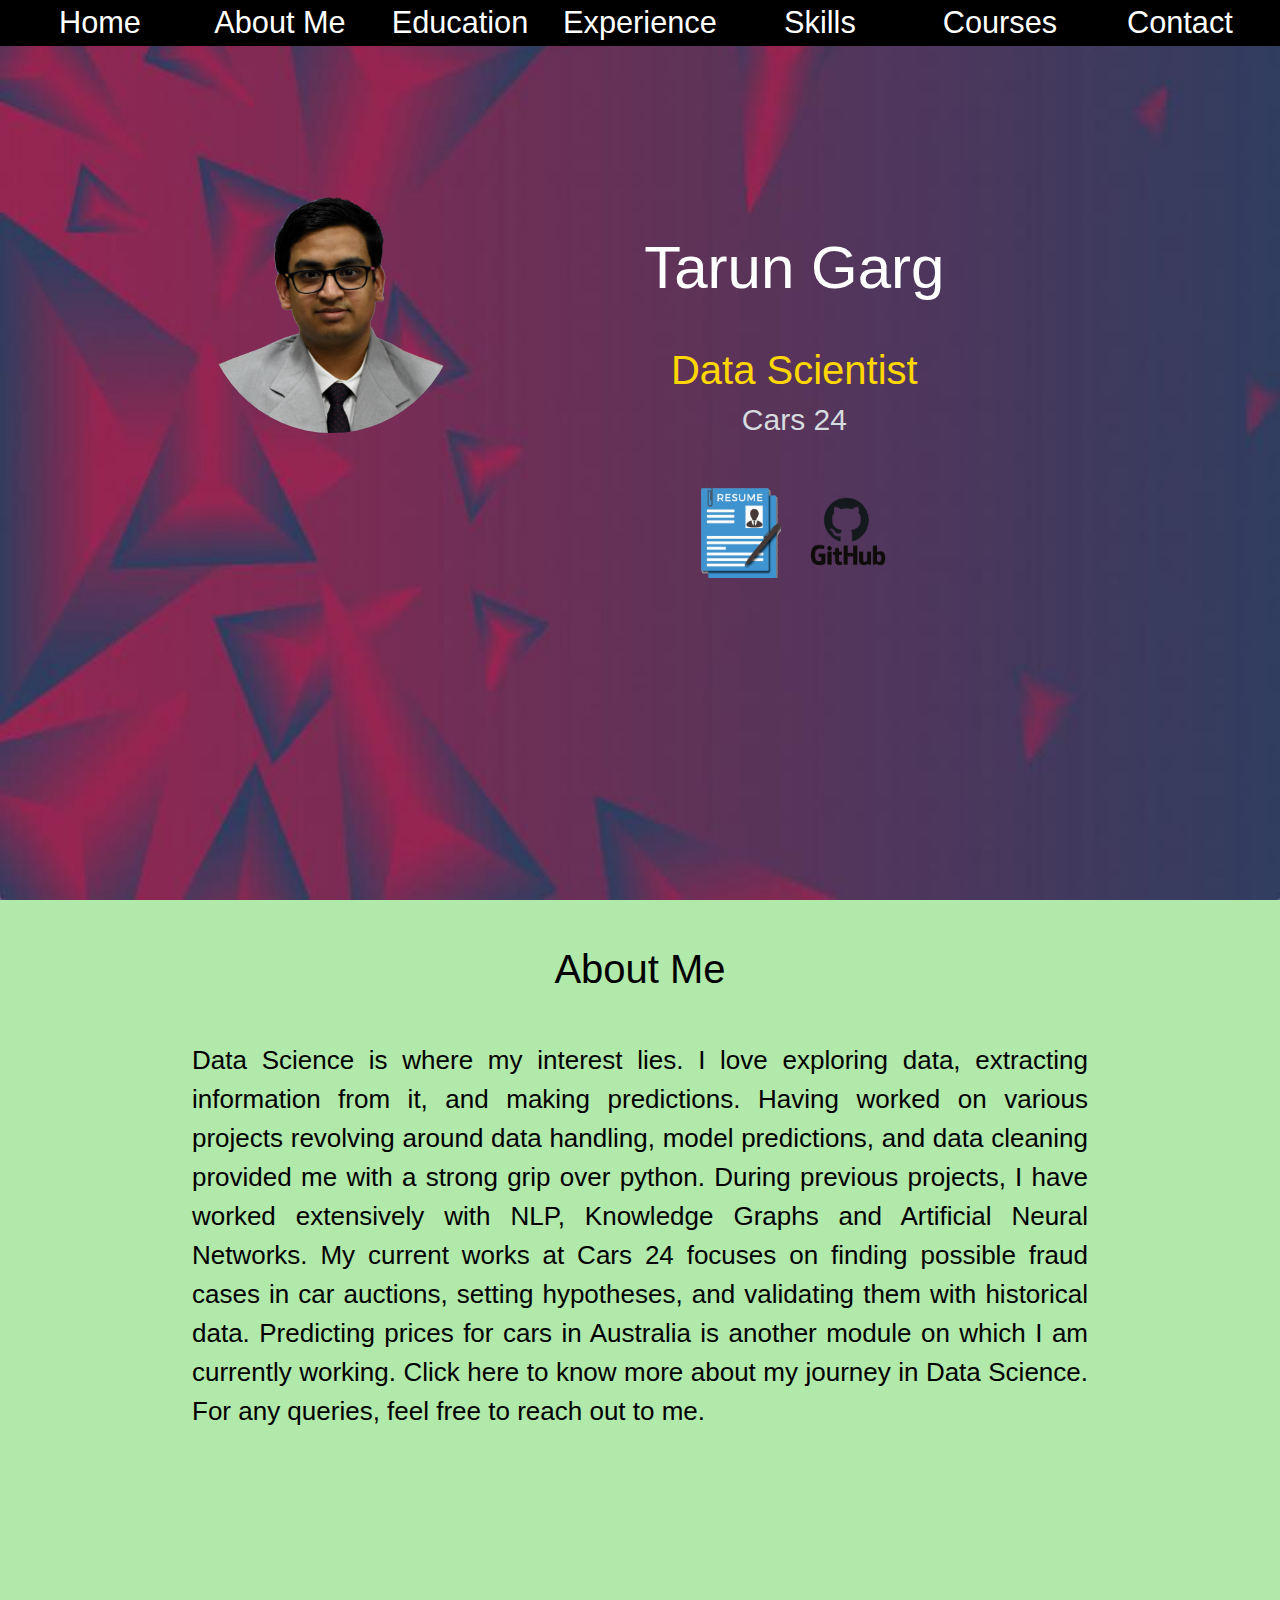
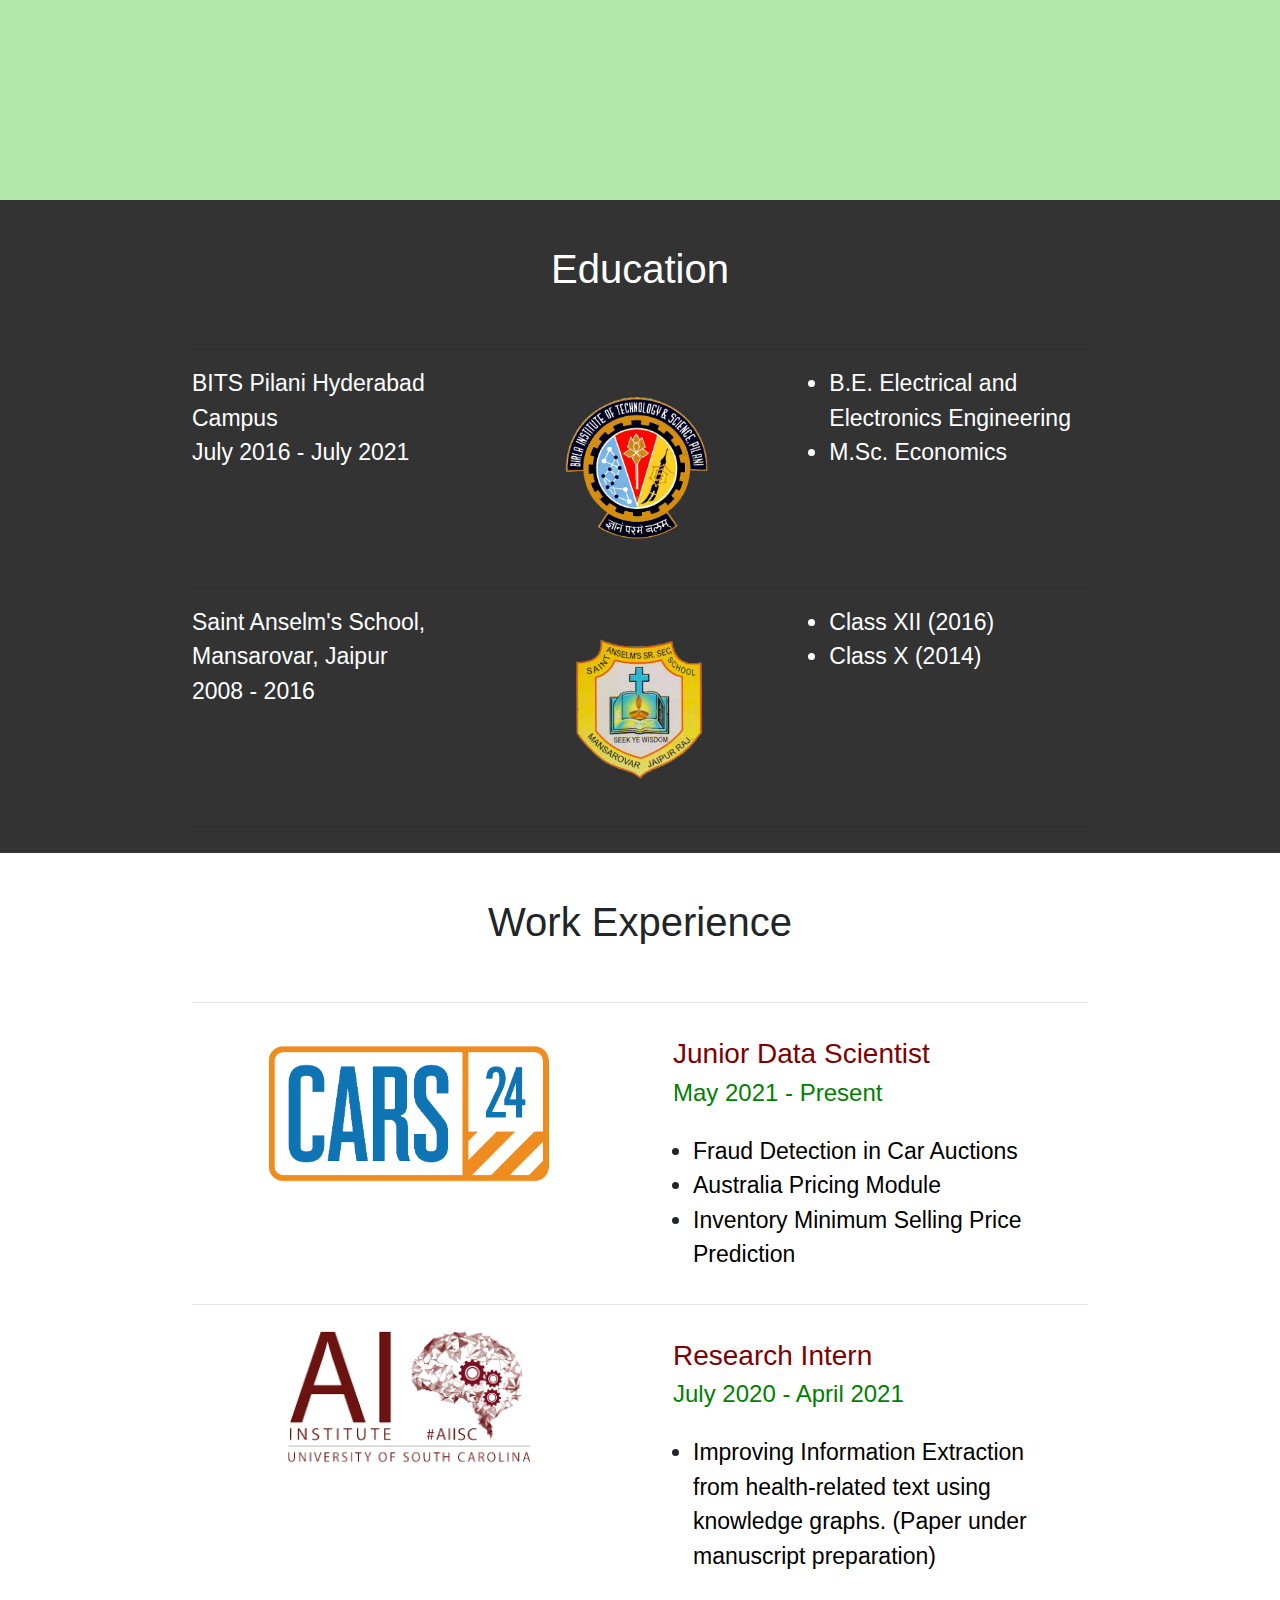
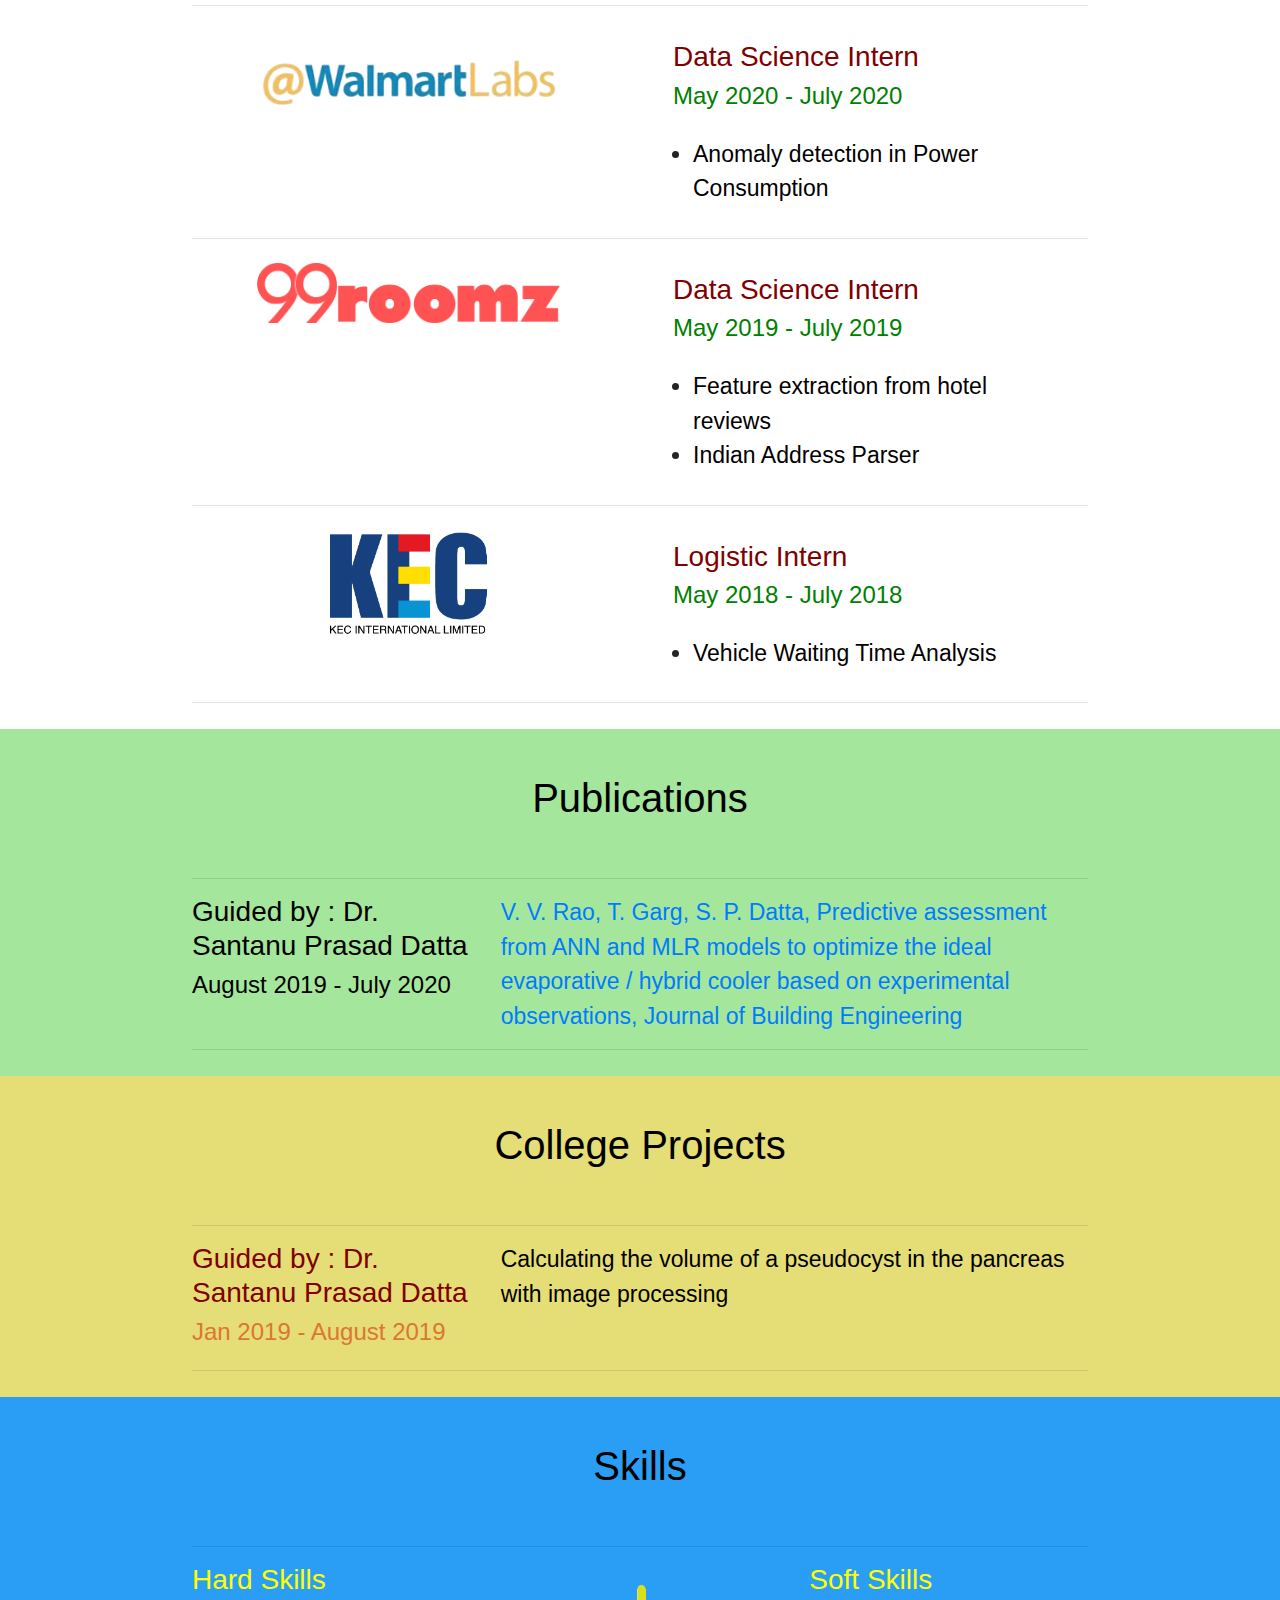
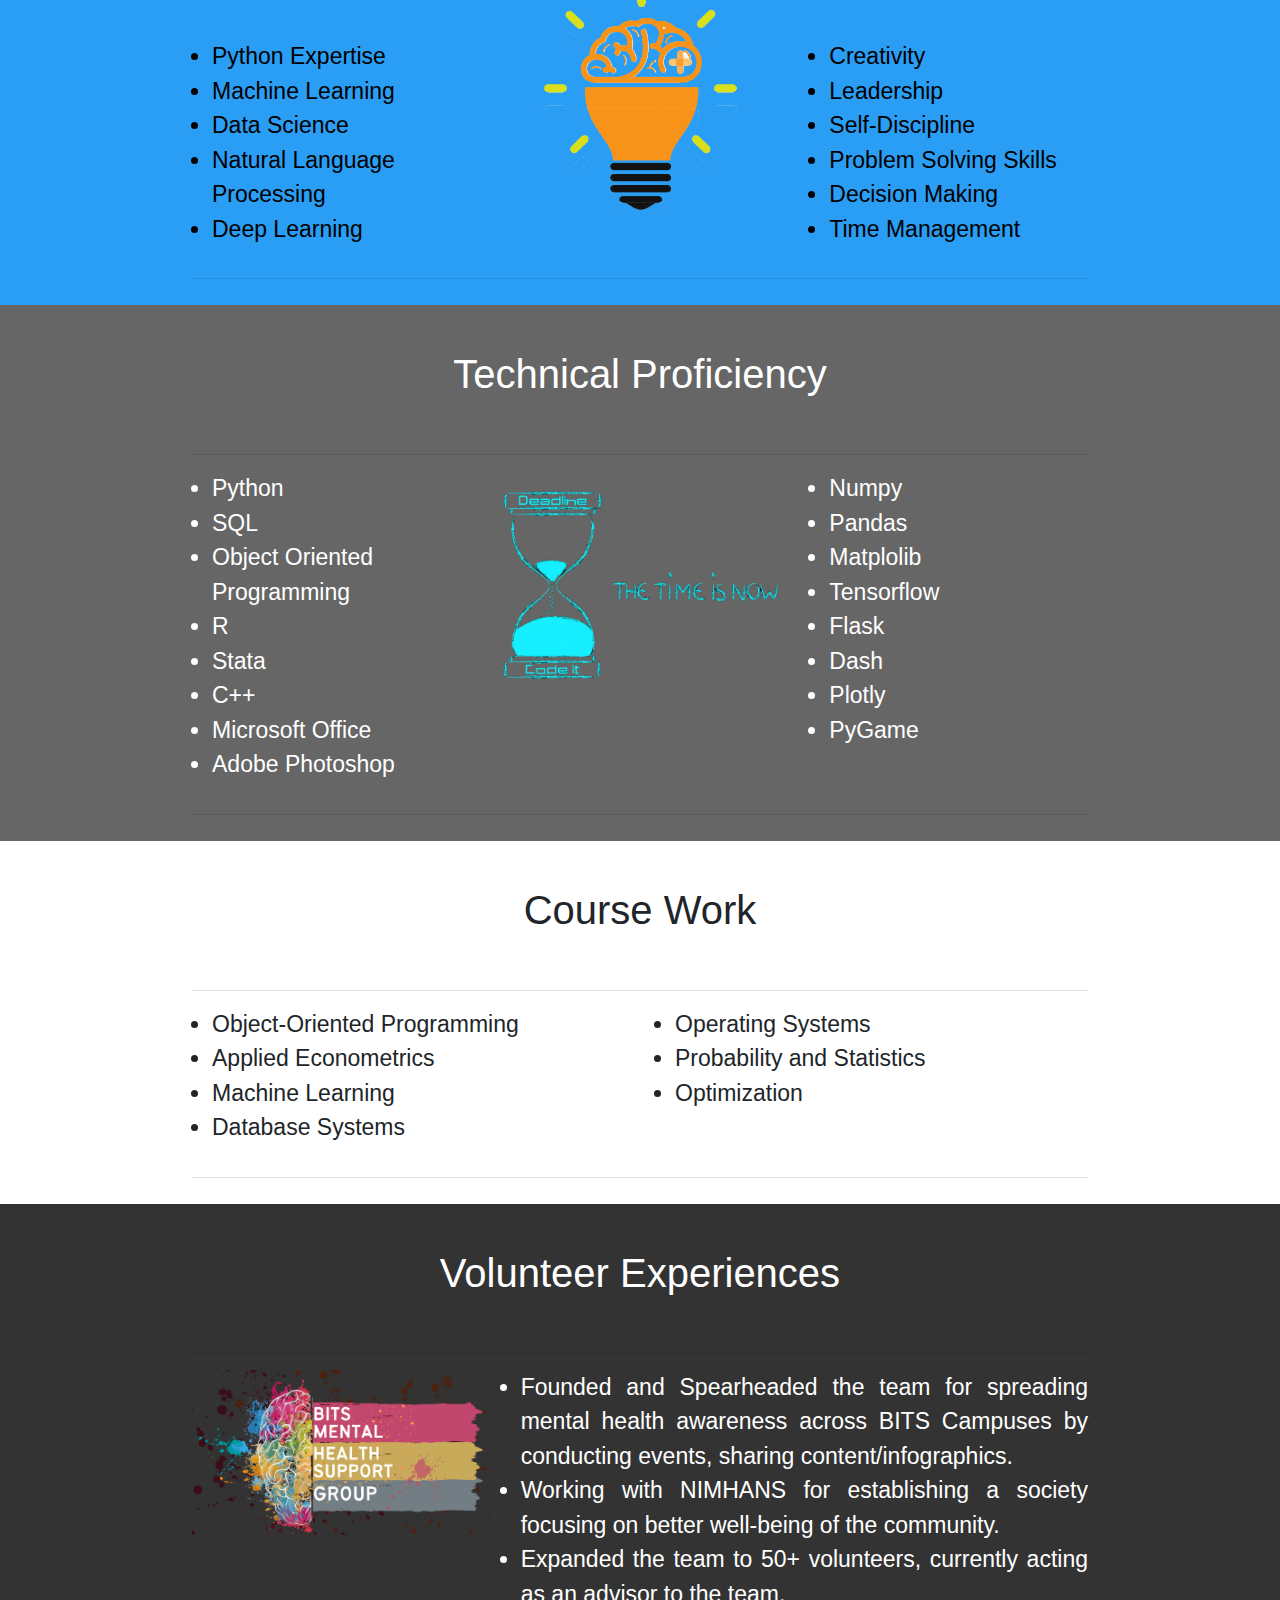
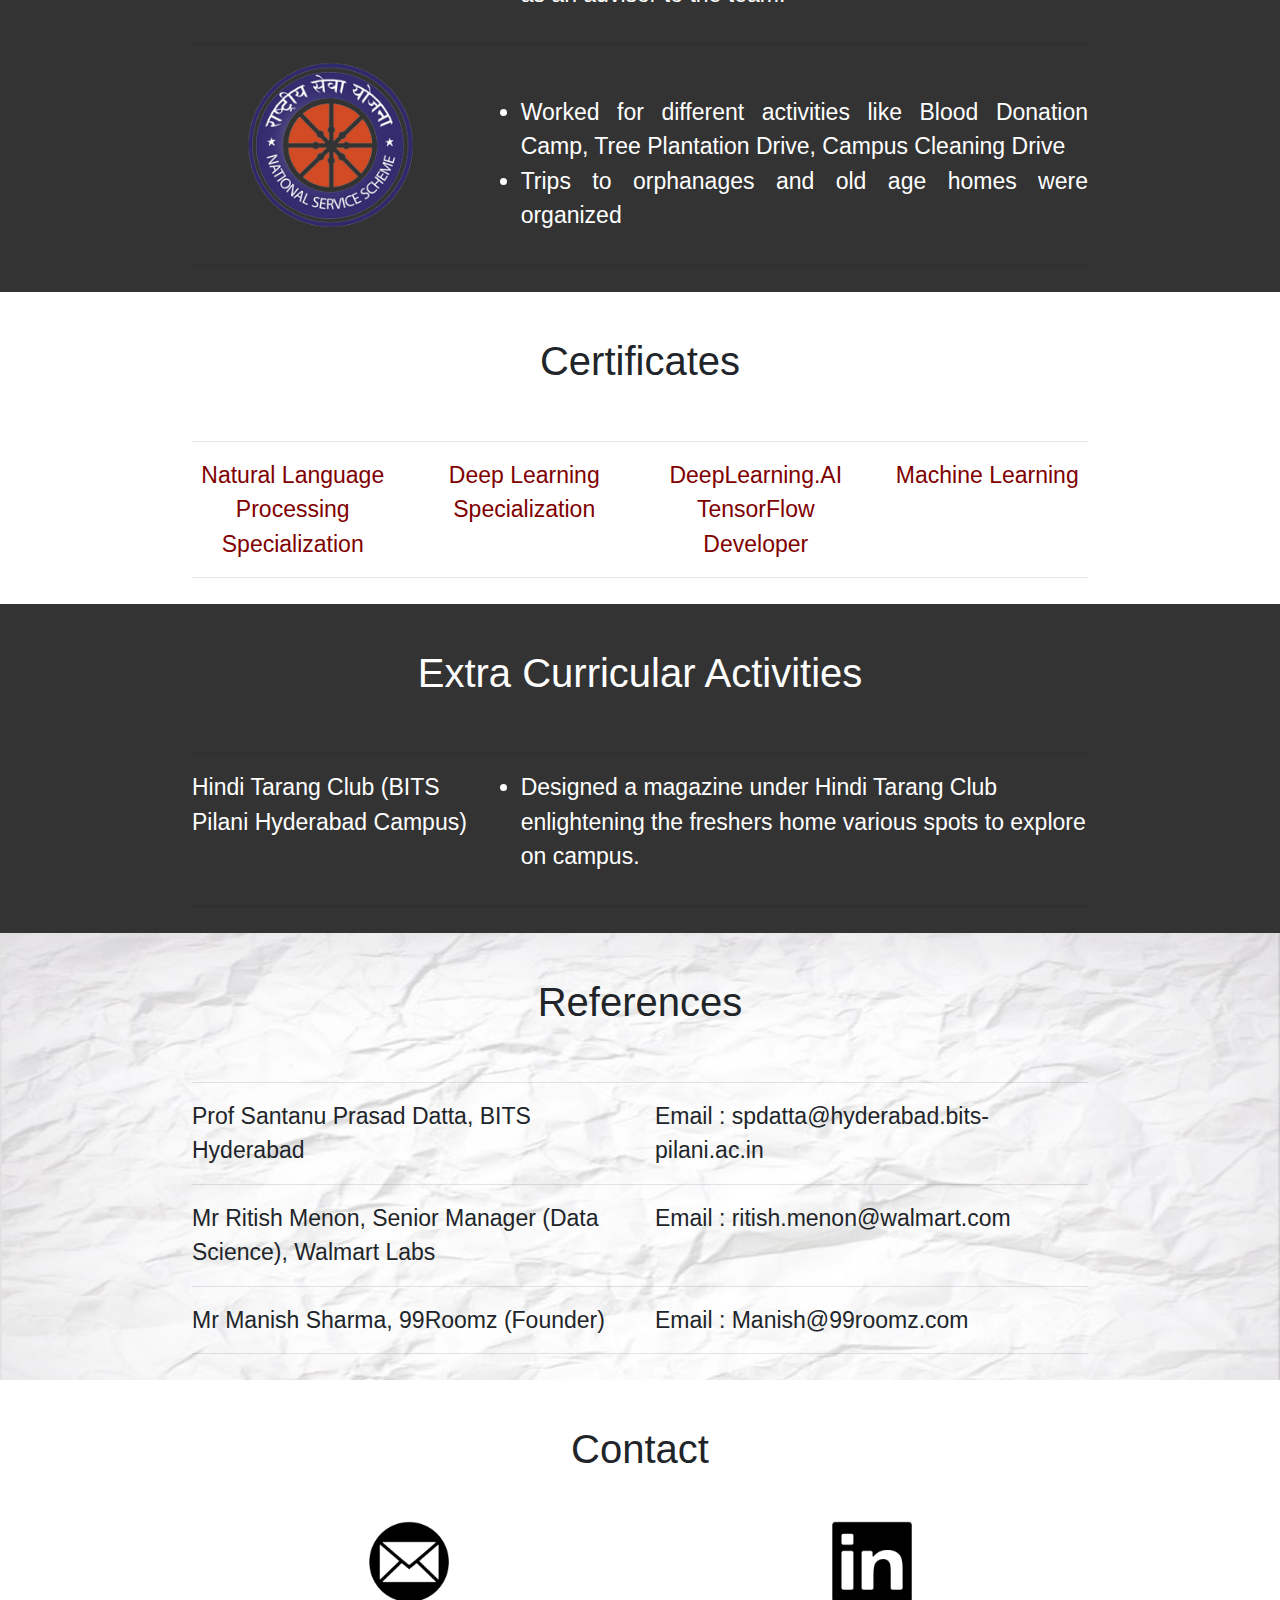
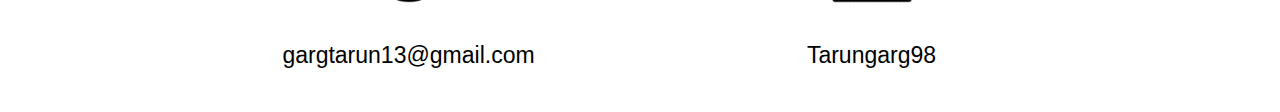
==== commit 07b7b14d: "Update index.html" ====
--- a/index.html
+++ b/index.html
@@ -62,7 +62,7 @@
 <br>
 <h1>Tarun Garg</h1>
 <br>
-<h2>Junior Data Scientist</h2>
+<h2>Data Scientist</h2>
 <h3>Cars 24</h3>
 <div align="center" style="padding-top:20px; padding-bottom:20px;">
 <a href="https://drive.google.com/file/d/1Mdv1OSIuPaHuFCK637n77w1bpdYWZIVG/view" target="_blank" title="Resume" ><img src="static/resume.png"; alt="Resume"></a>
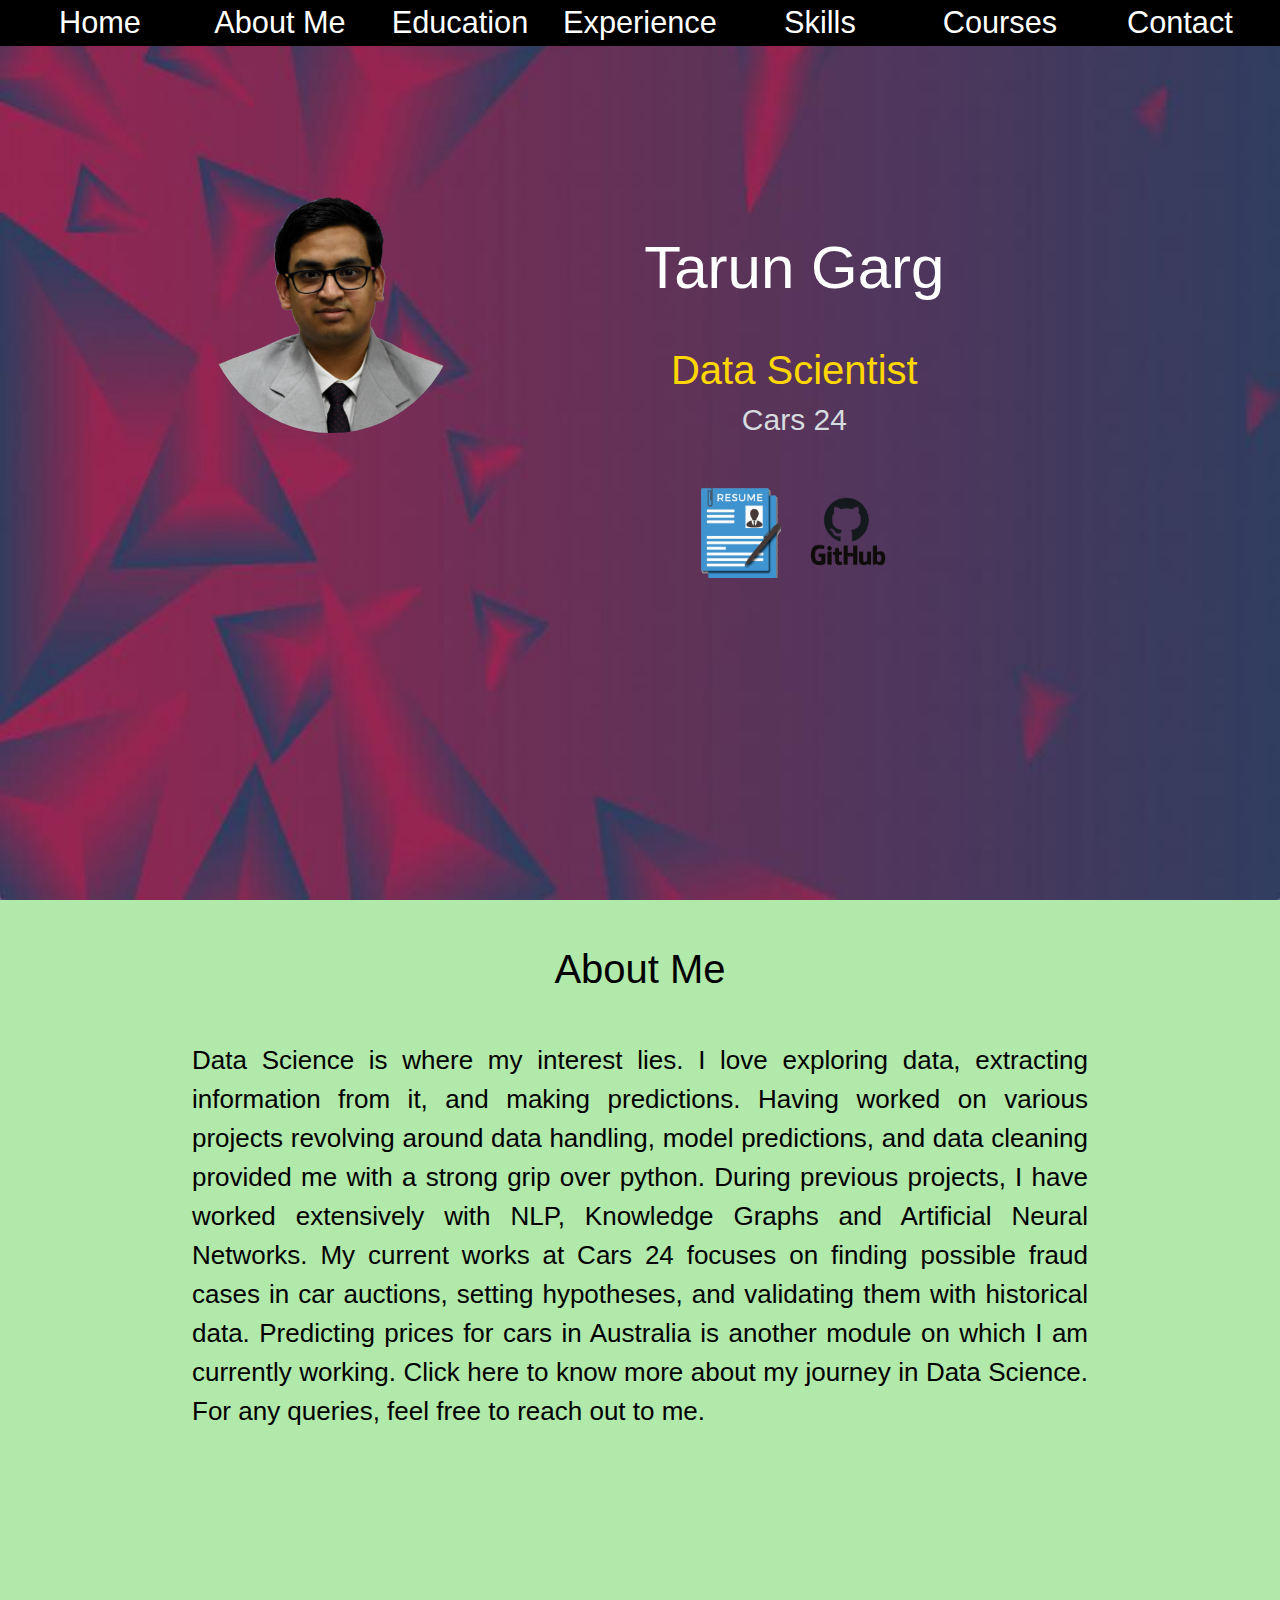
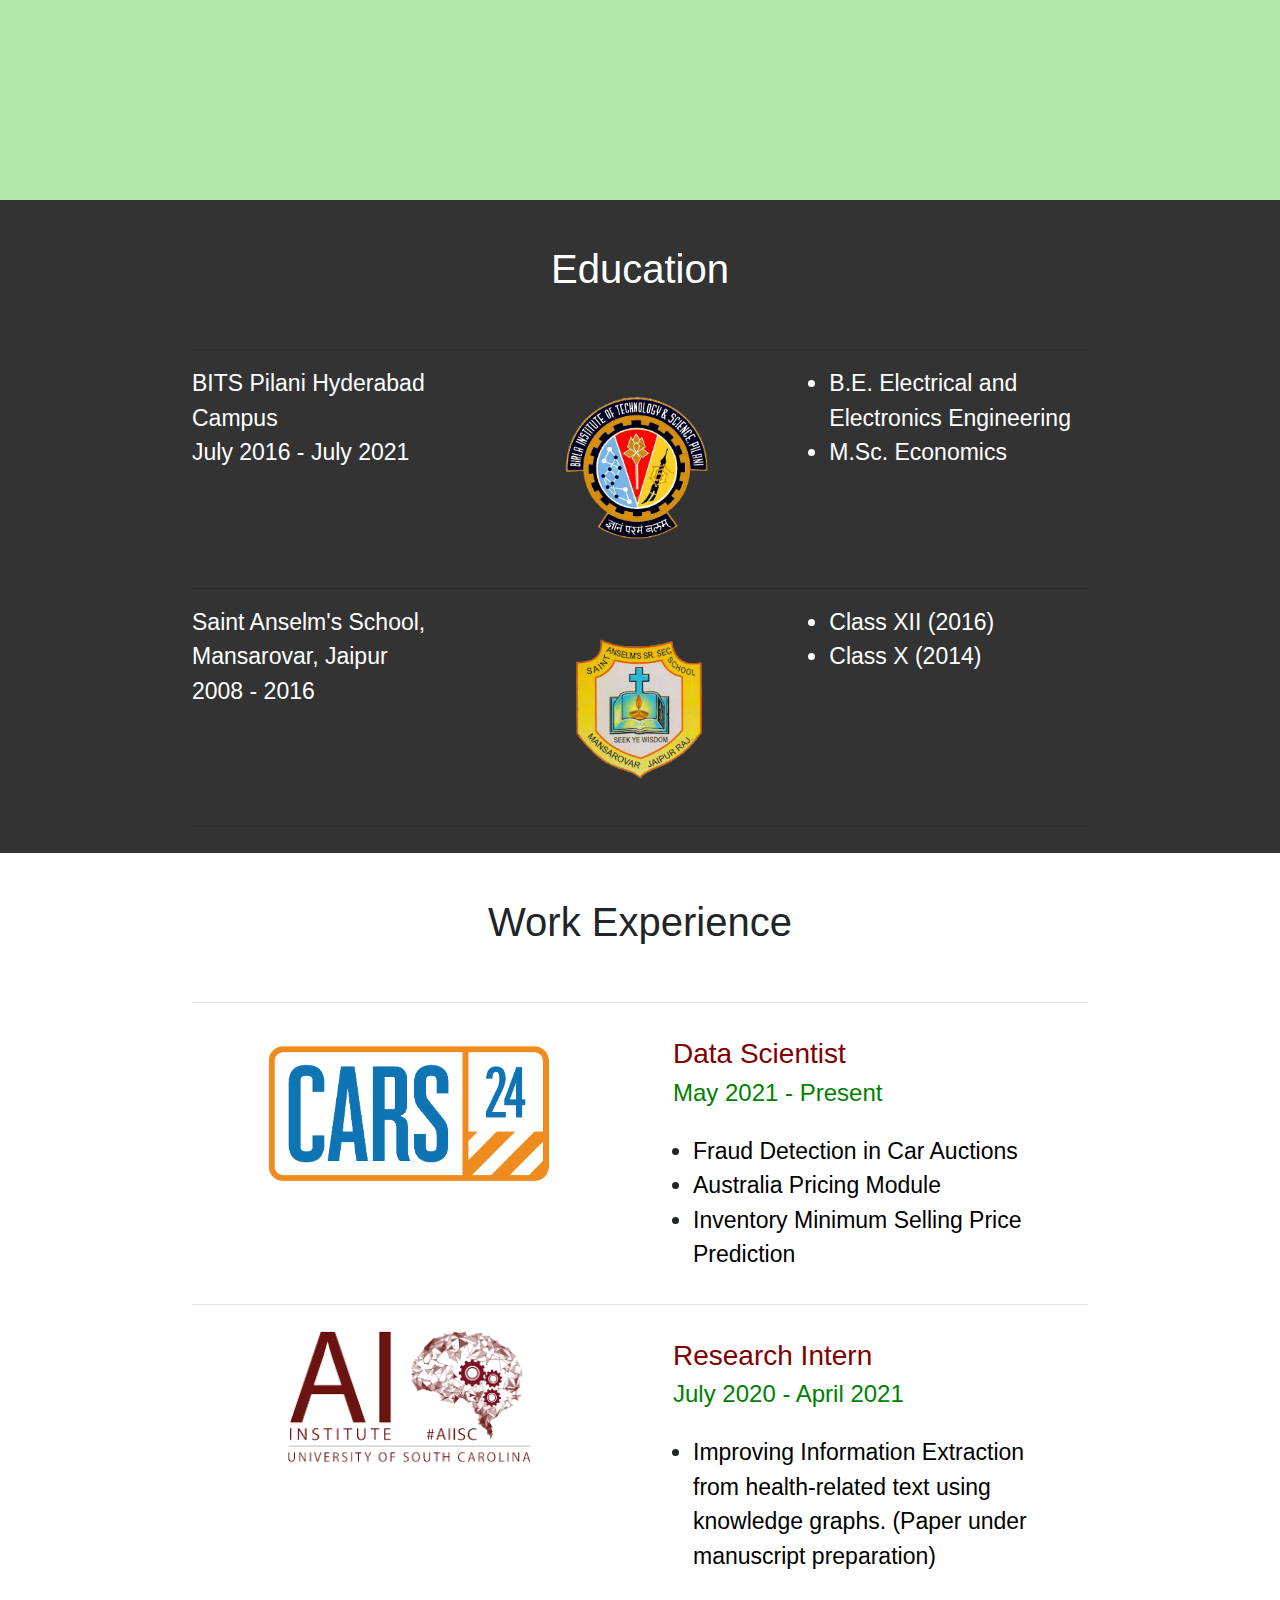
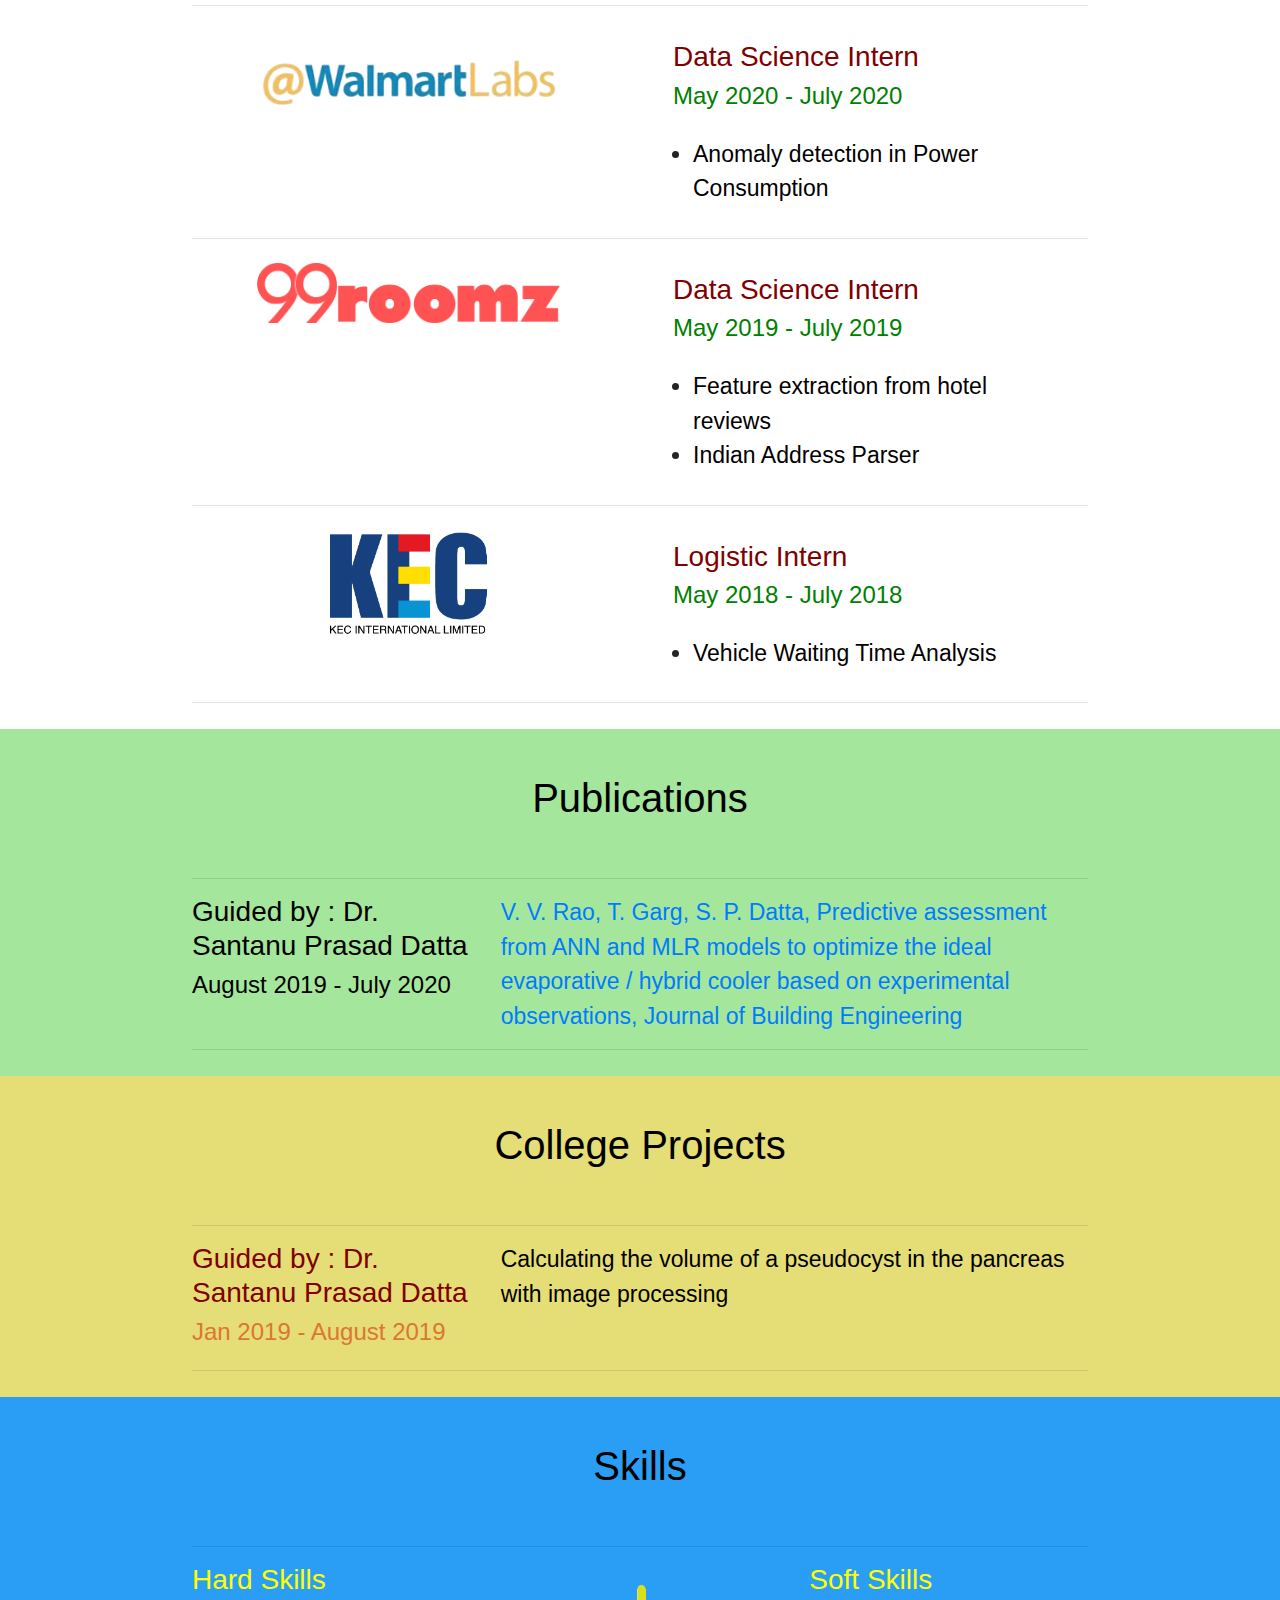
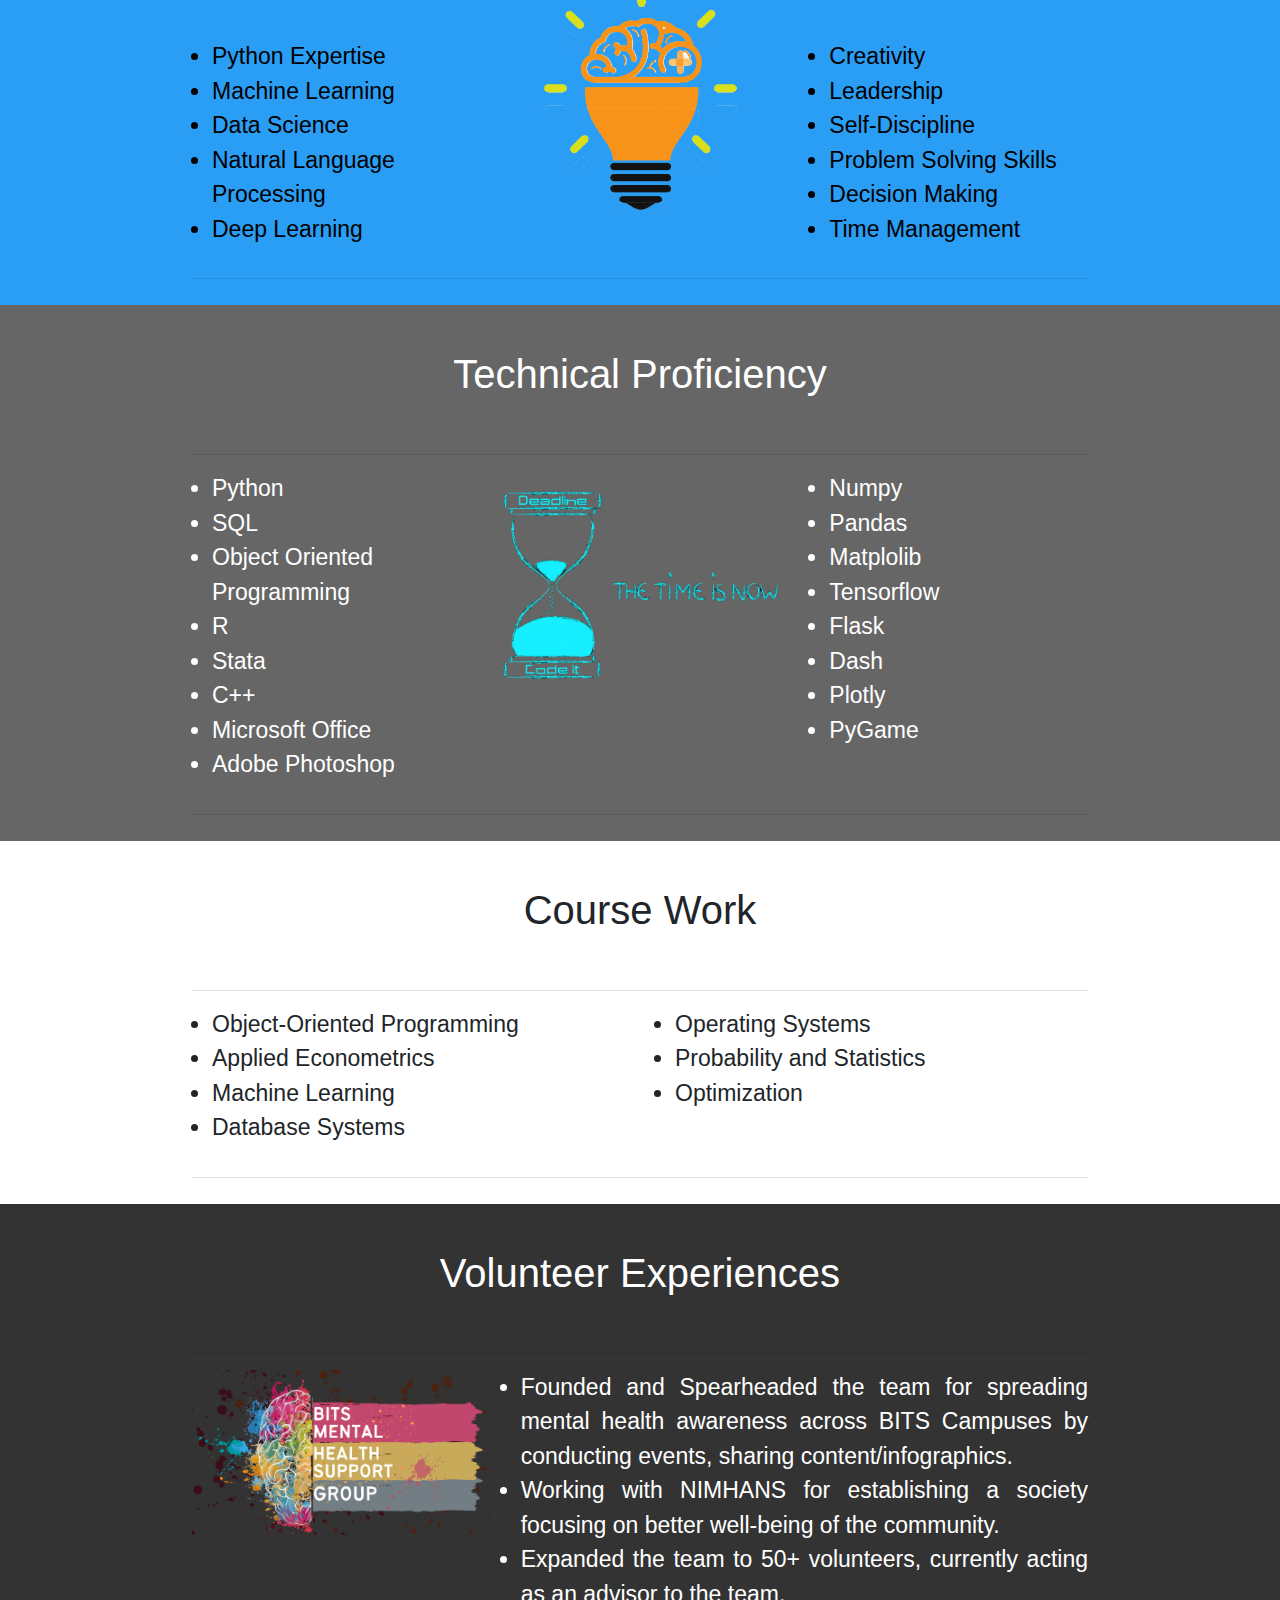
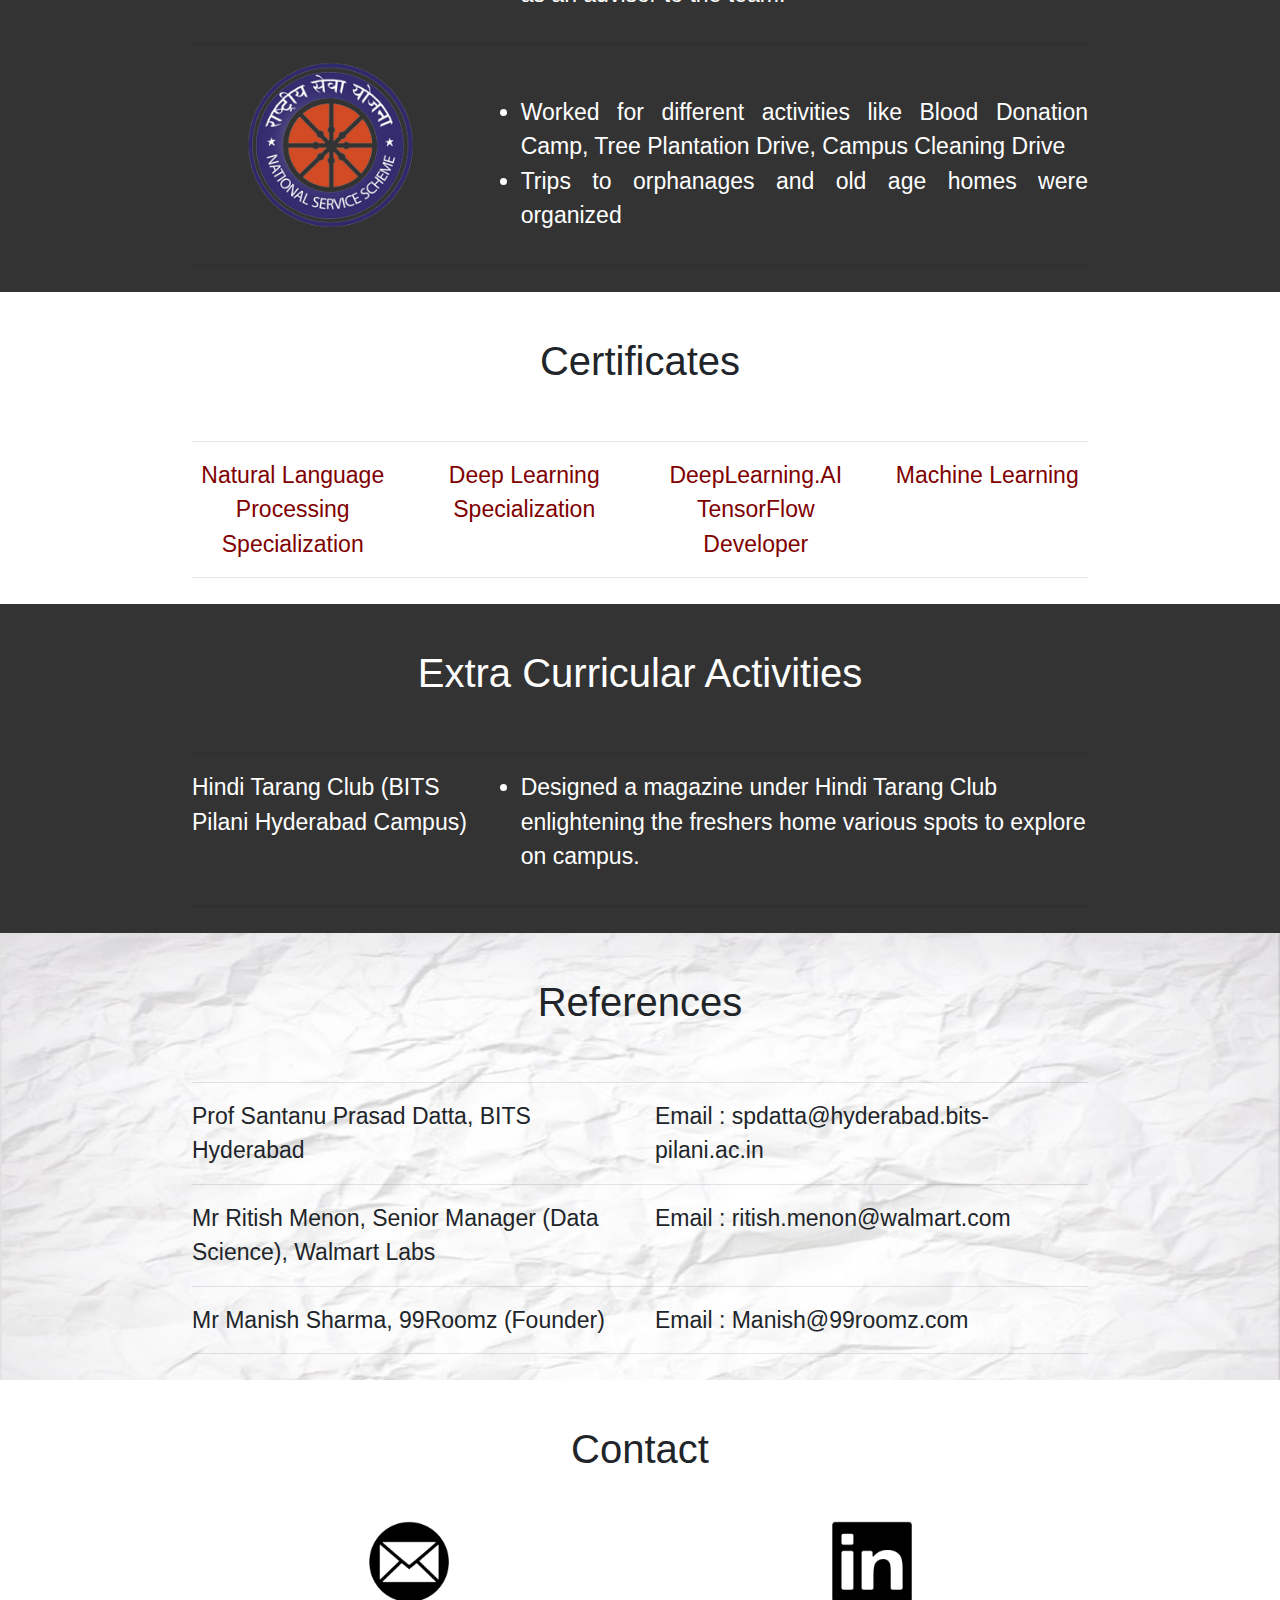
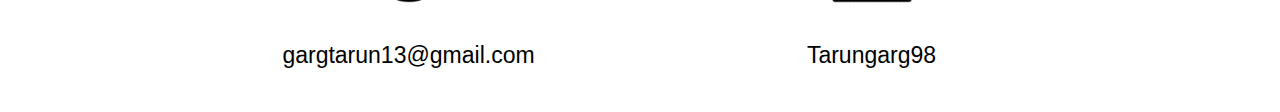
==== commit 78463e2a: "Update index.html" ====
--- a/index.html
+++ b/index.html
@@ -129,7 +129,7 @@
 <div class="col-md-6">
 <!-- <button type="button" class="collapsible"> -->
 <div class="collapsible">
-<h3>Junior Data Scientist</h3>
+<h3>Data Scientist</h3>
 <h4>May 2021 - Present</h4>
 </div>
 <div class="content">
